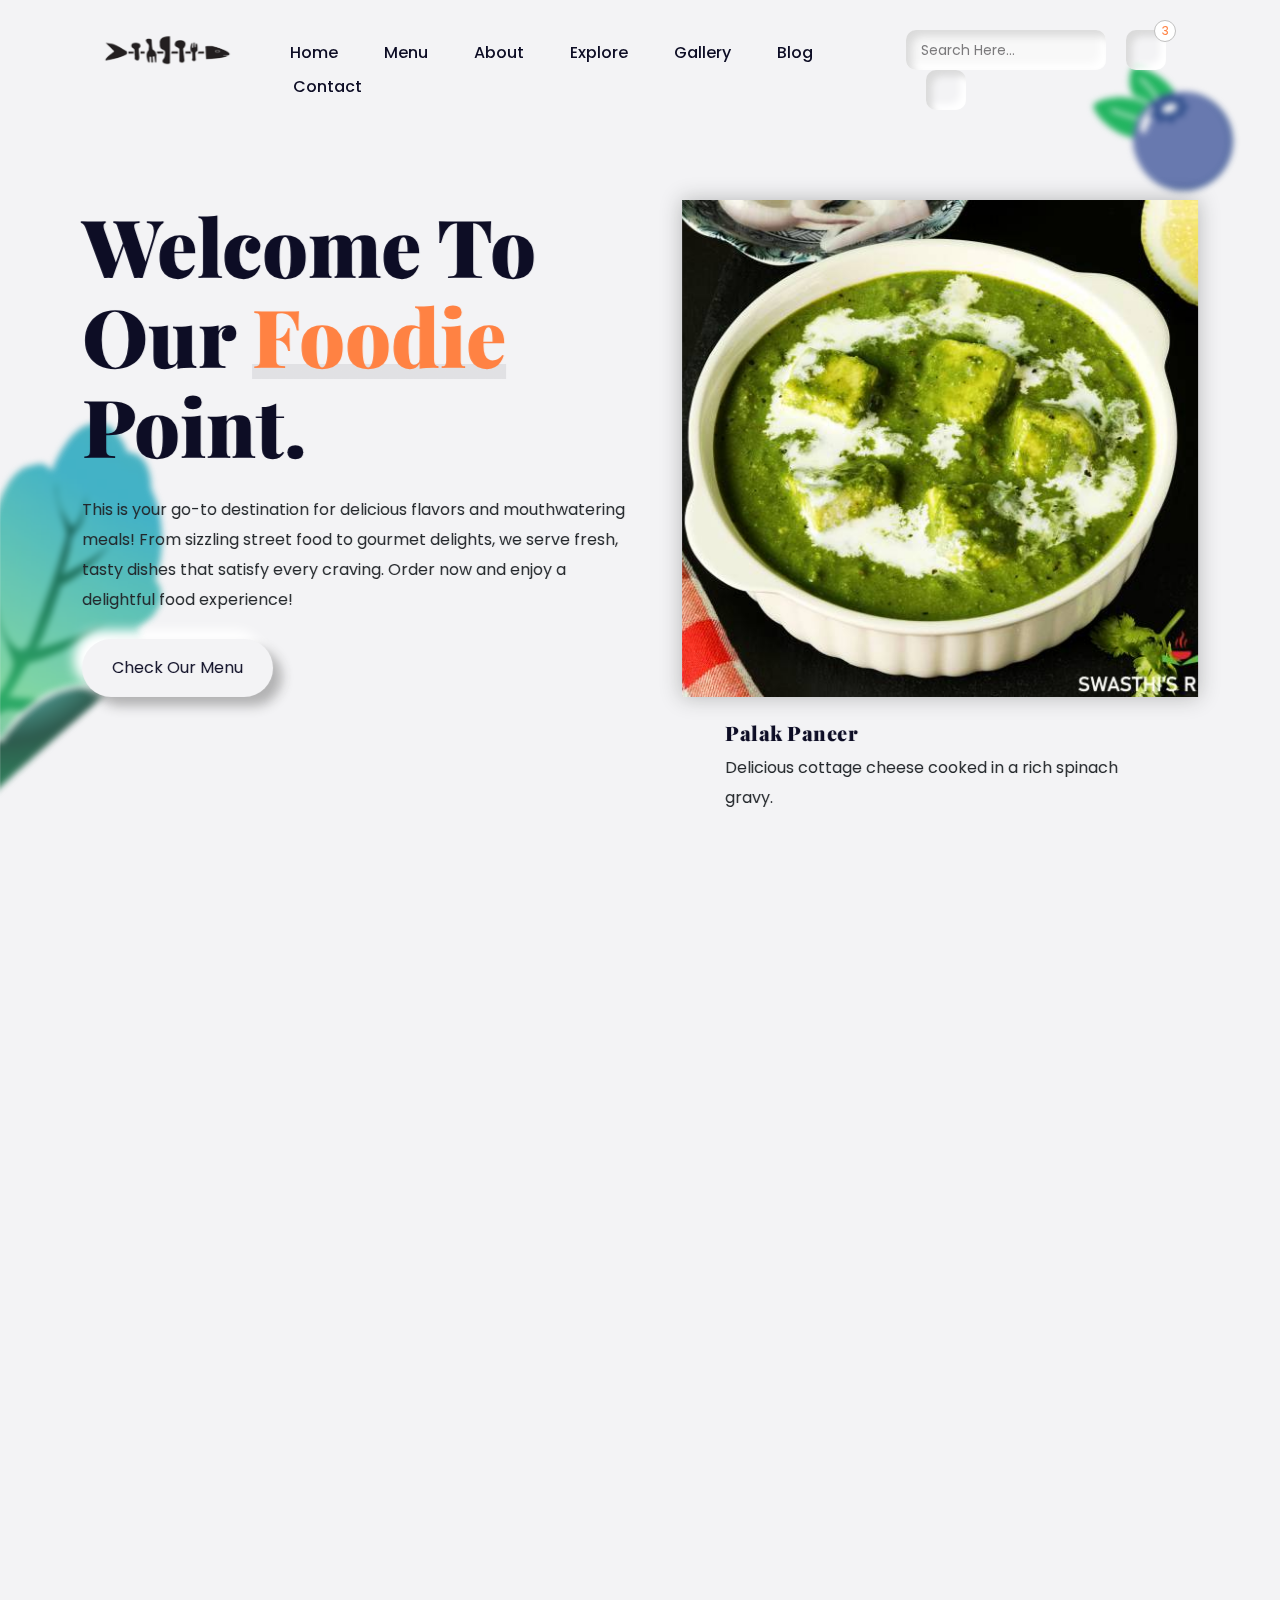
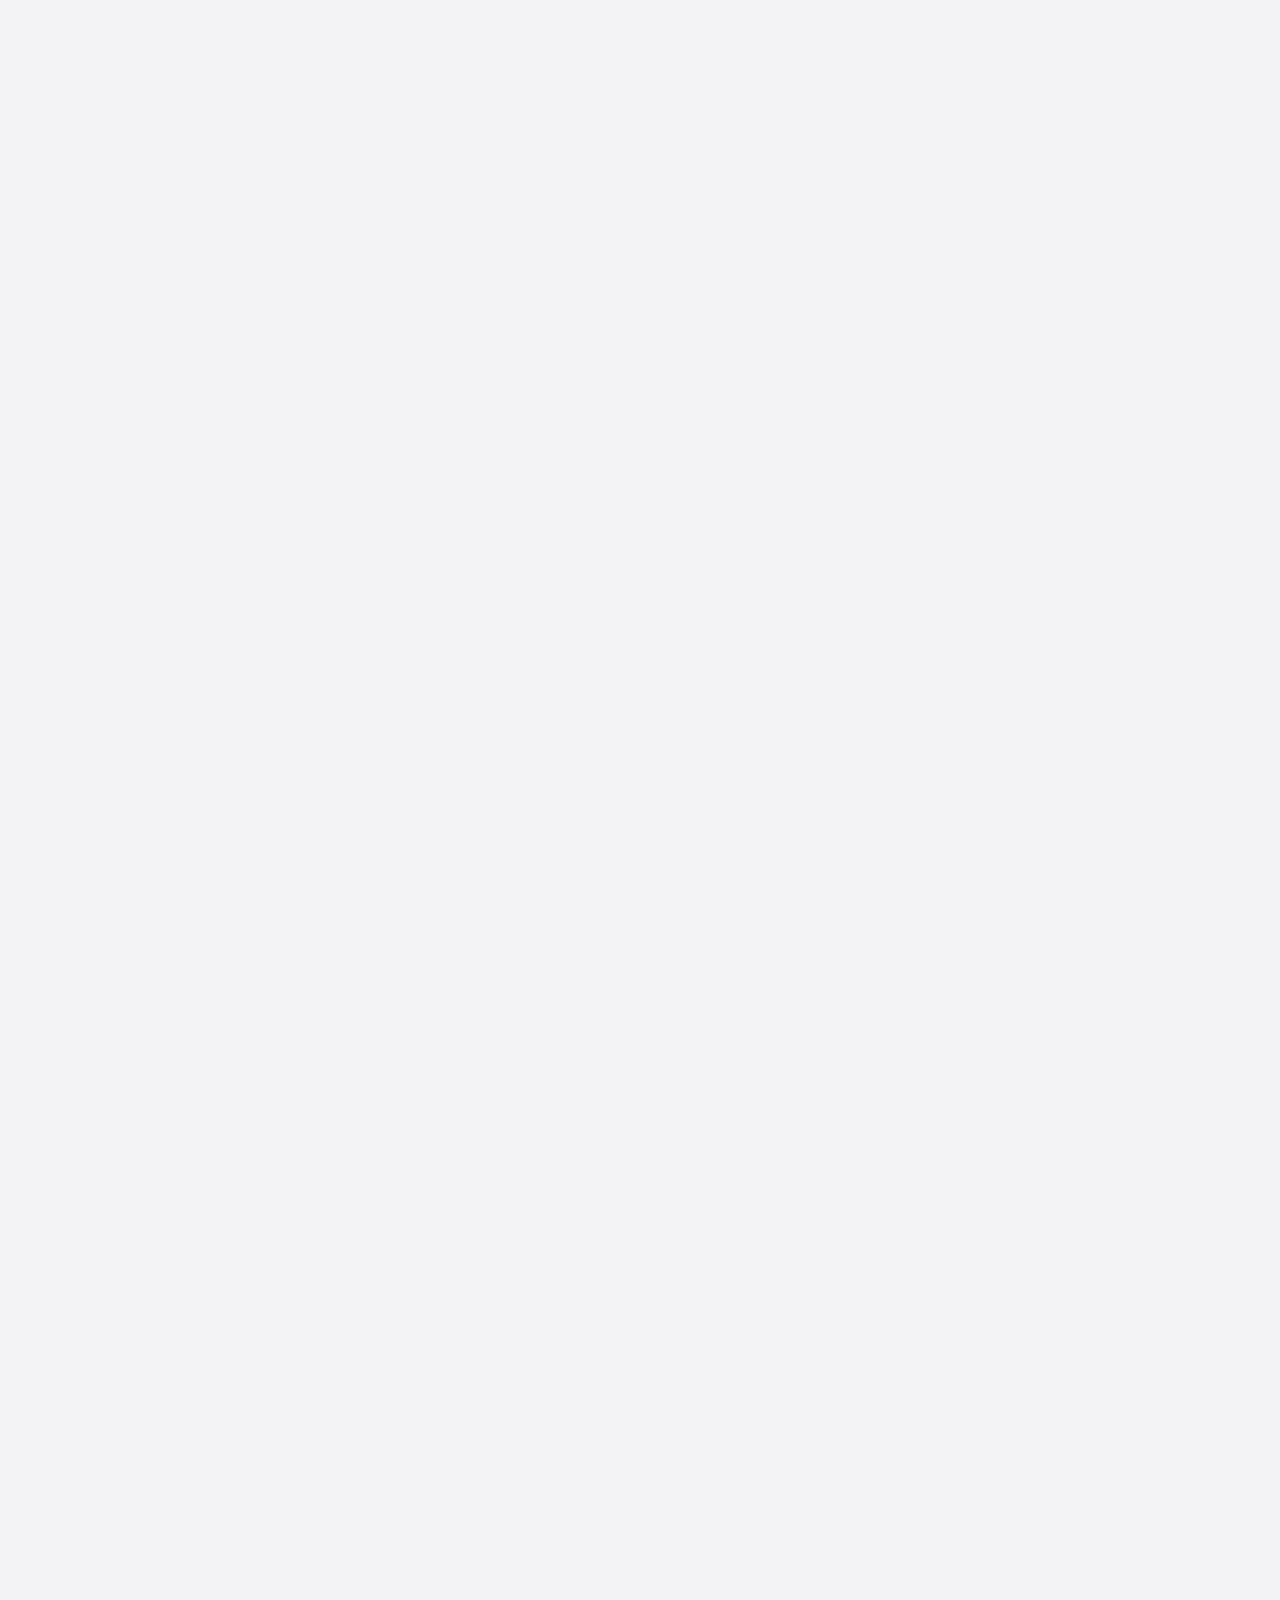
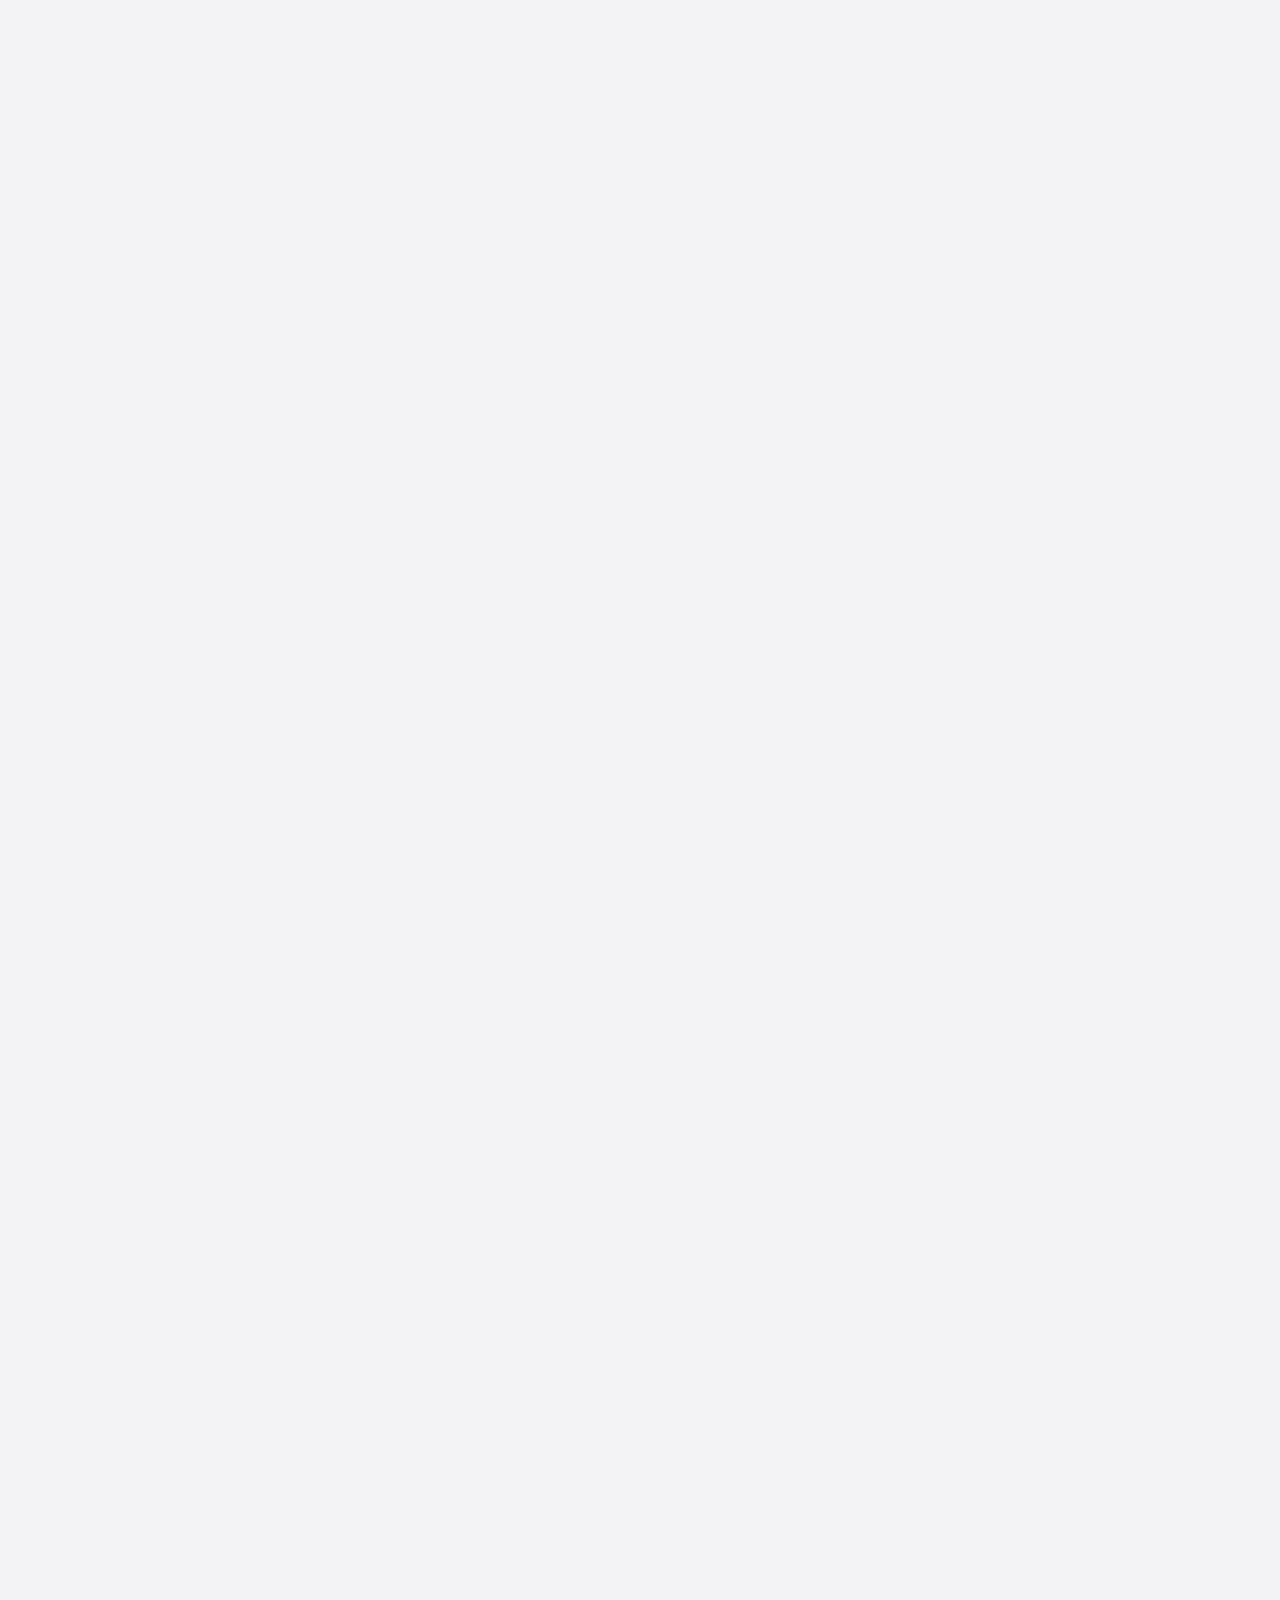
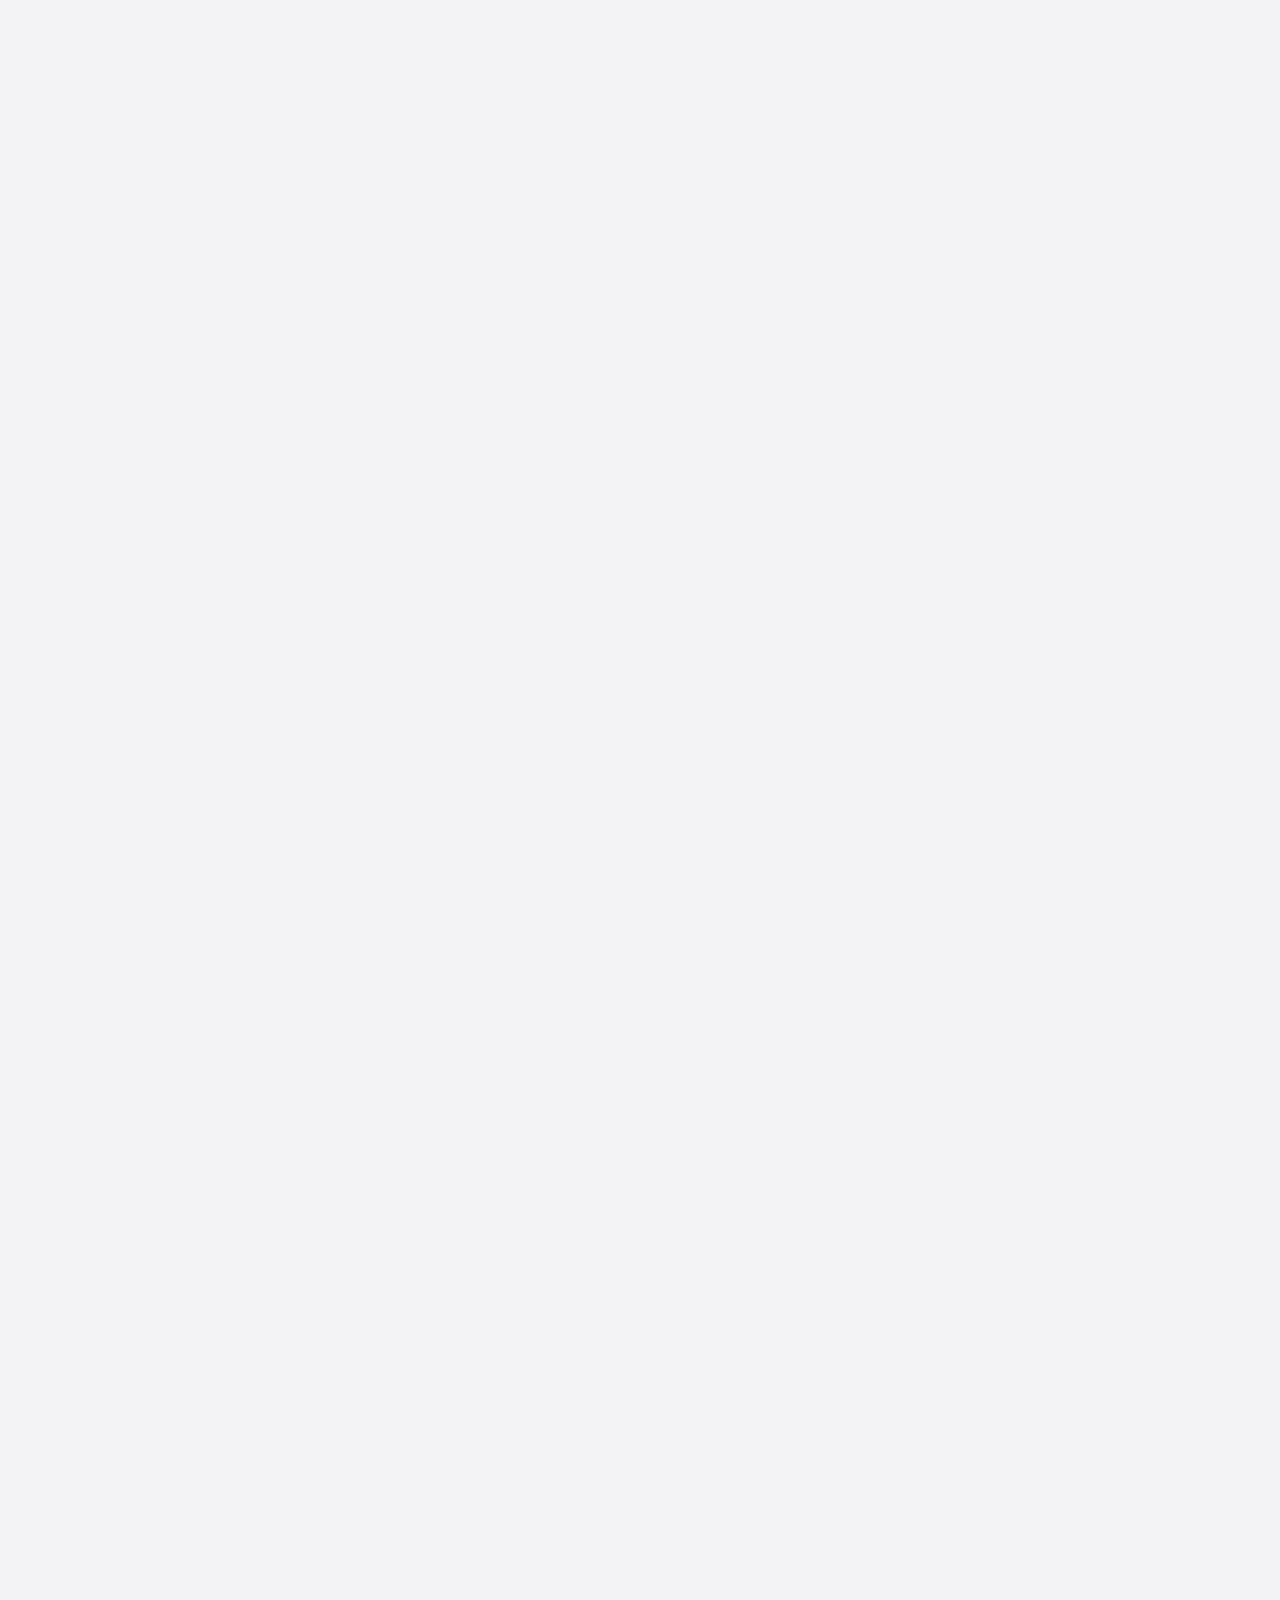
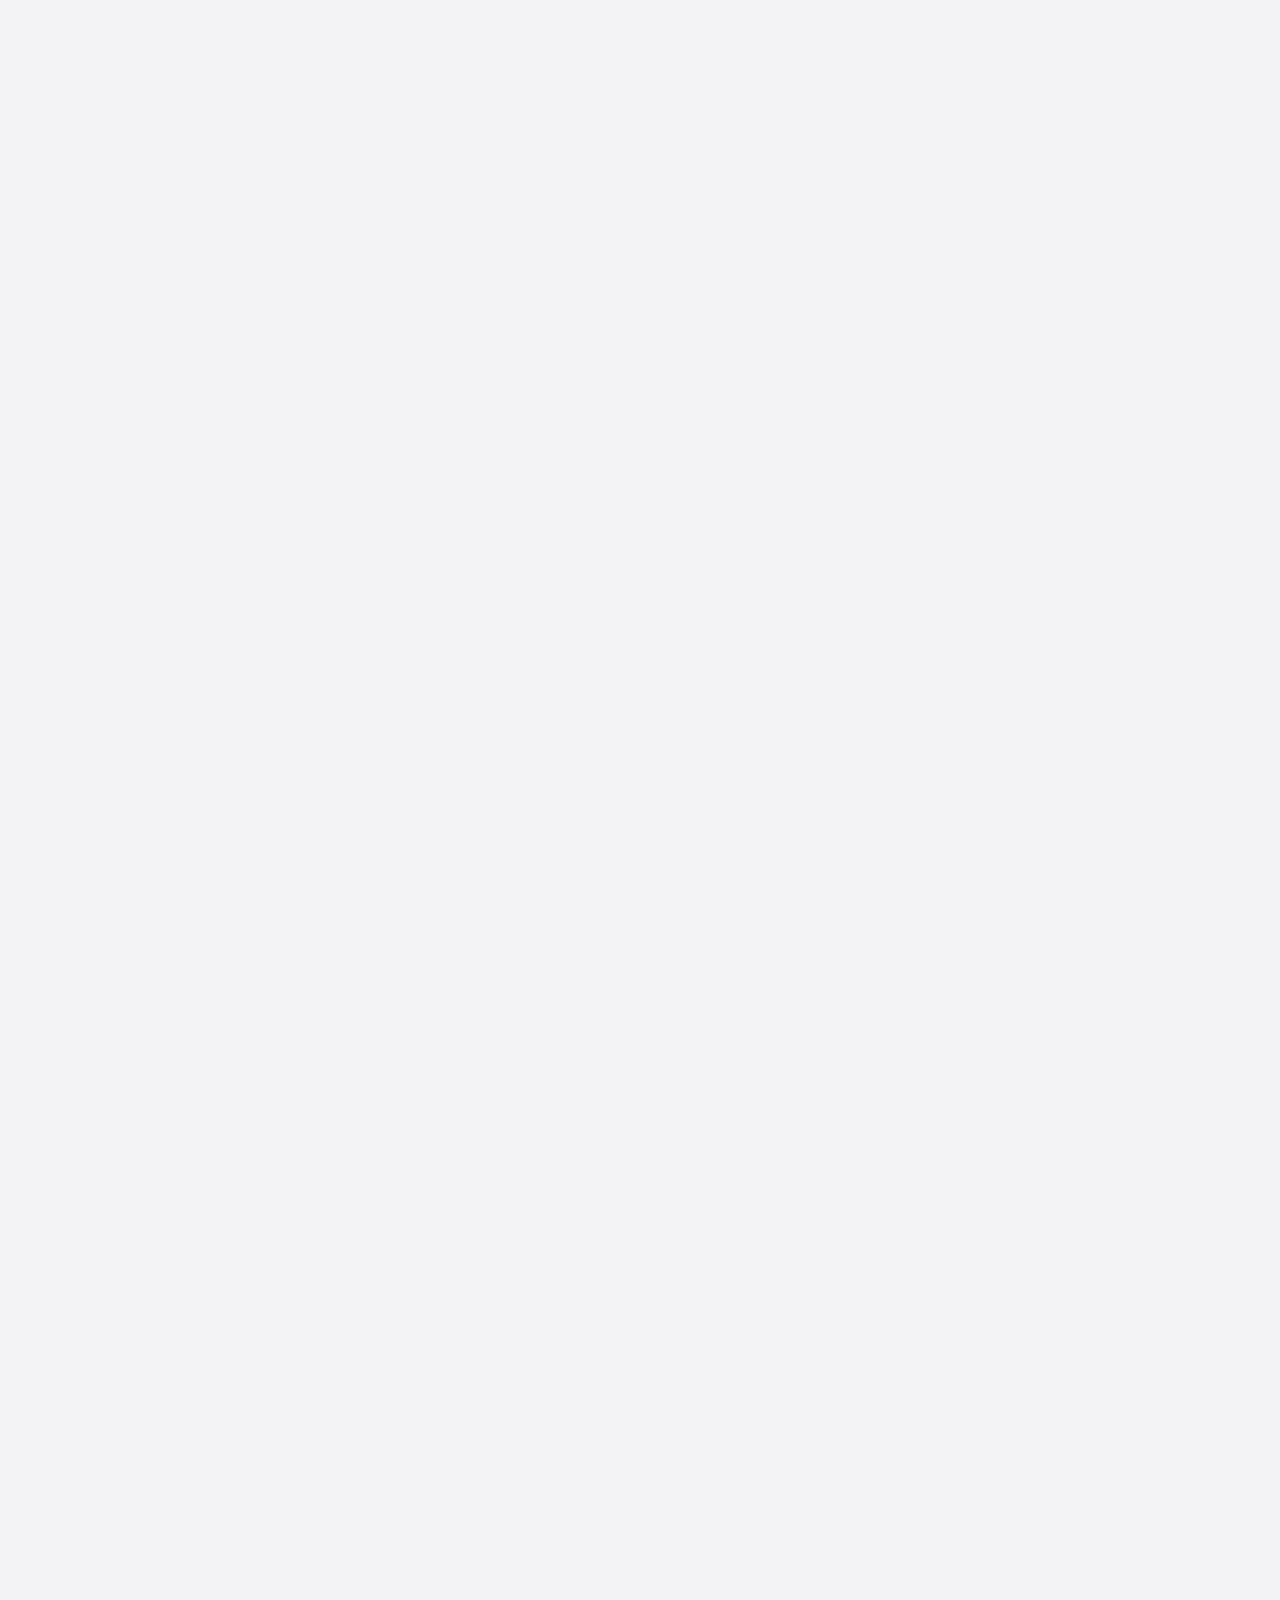
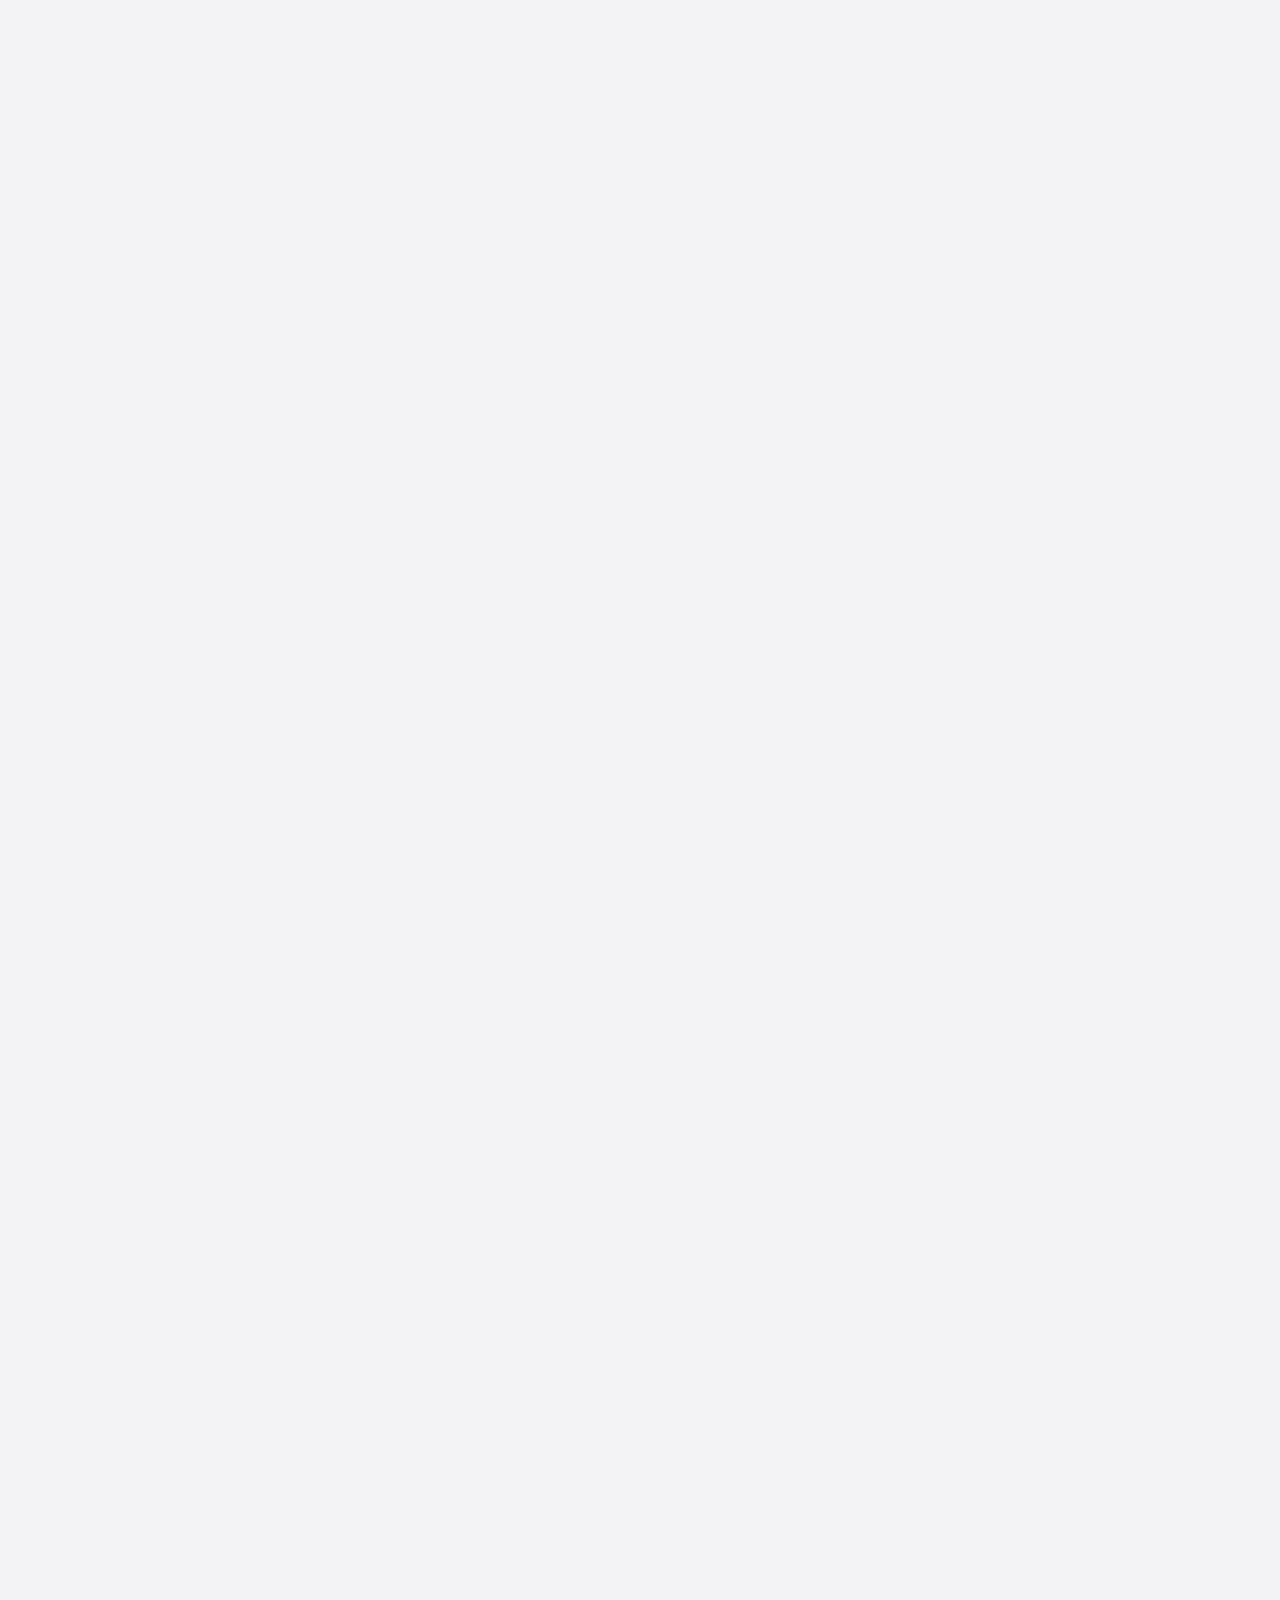
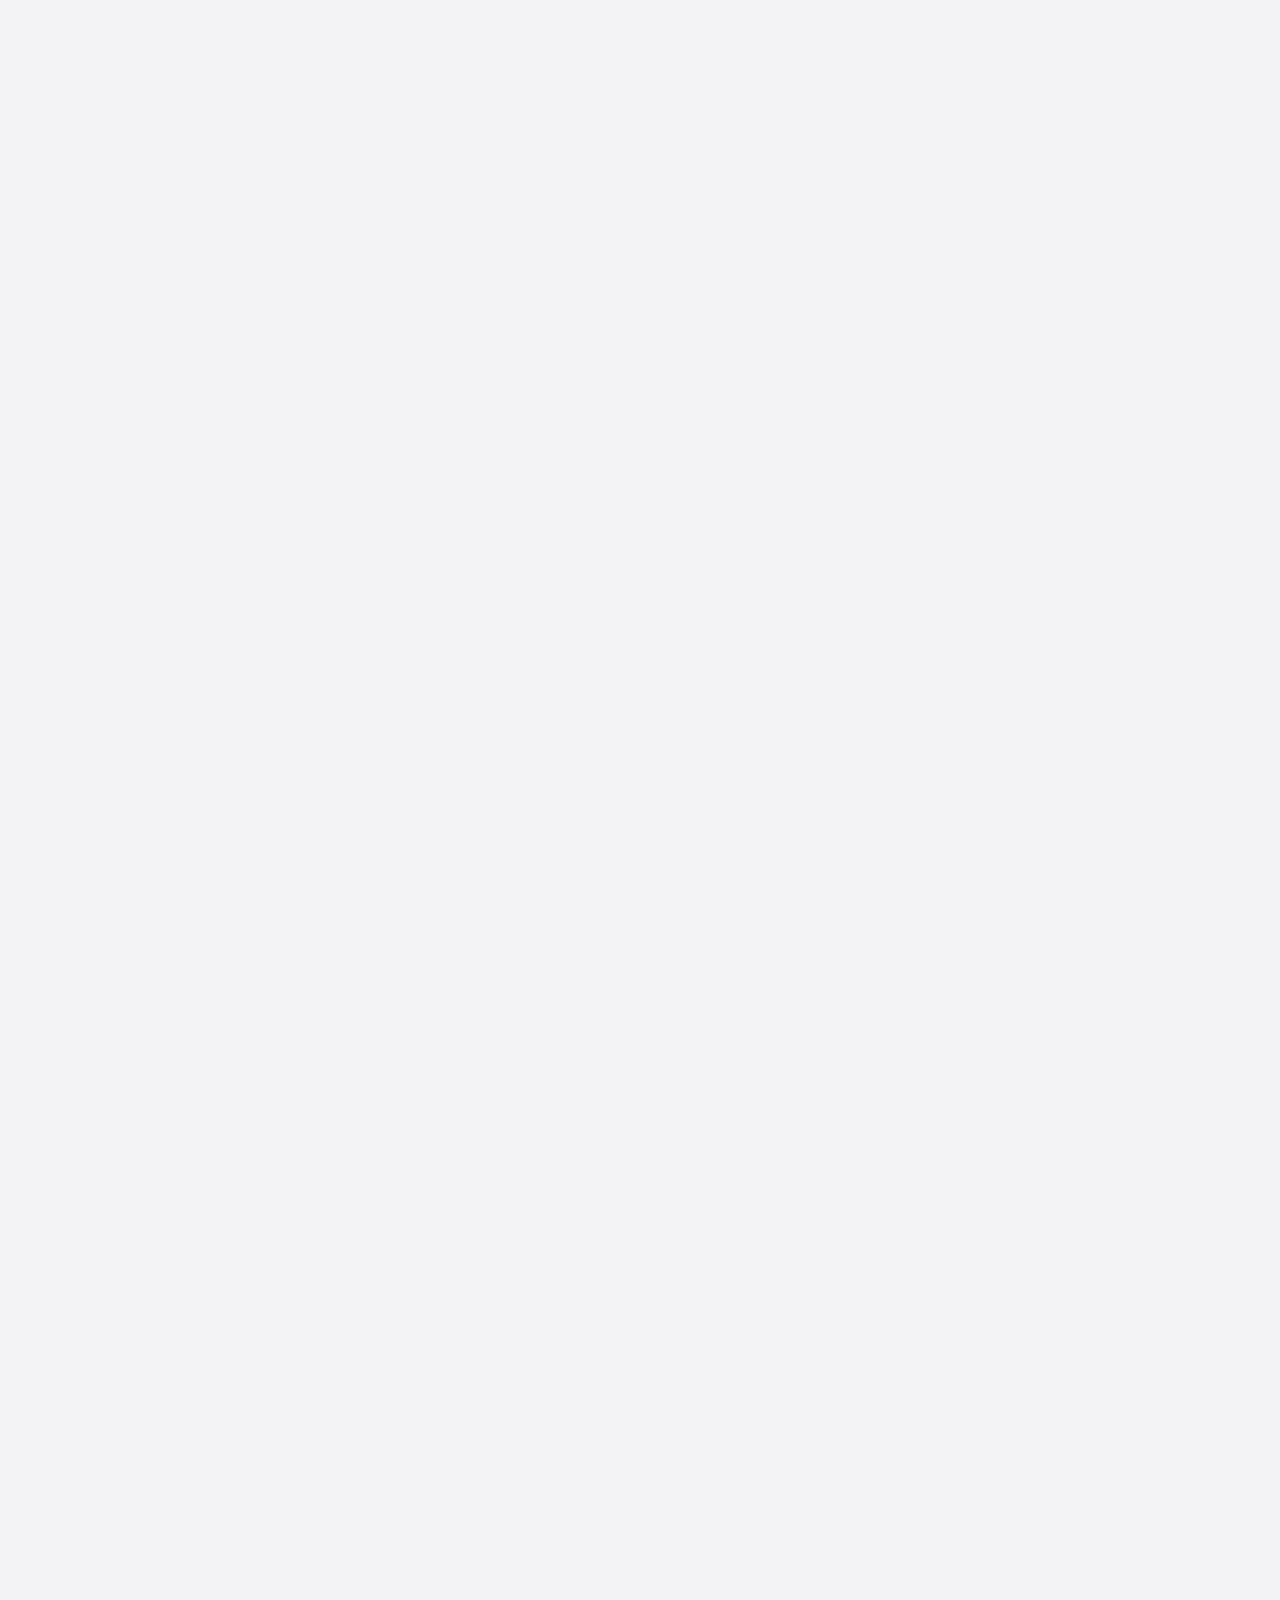
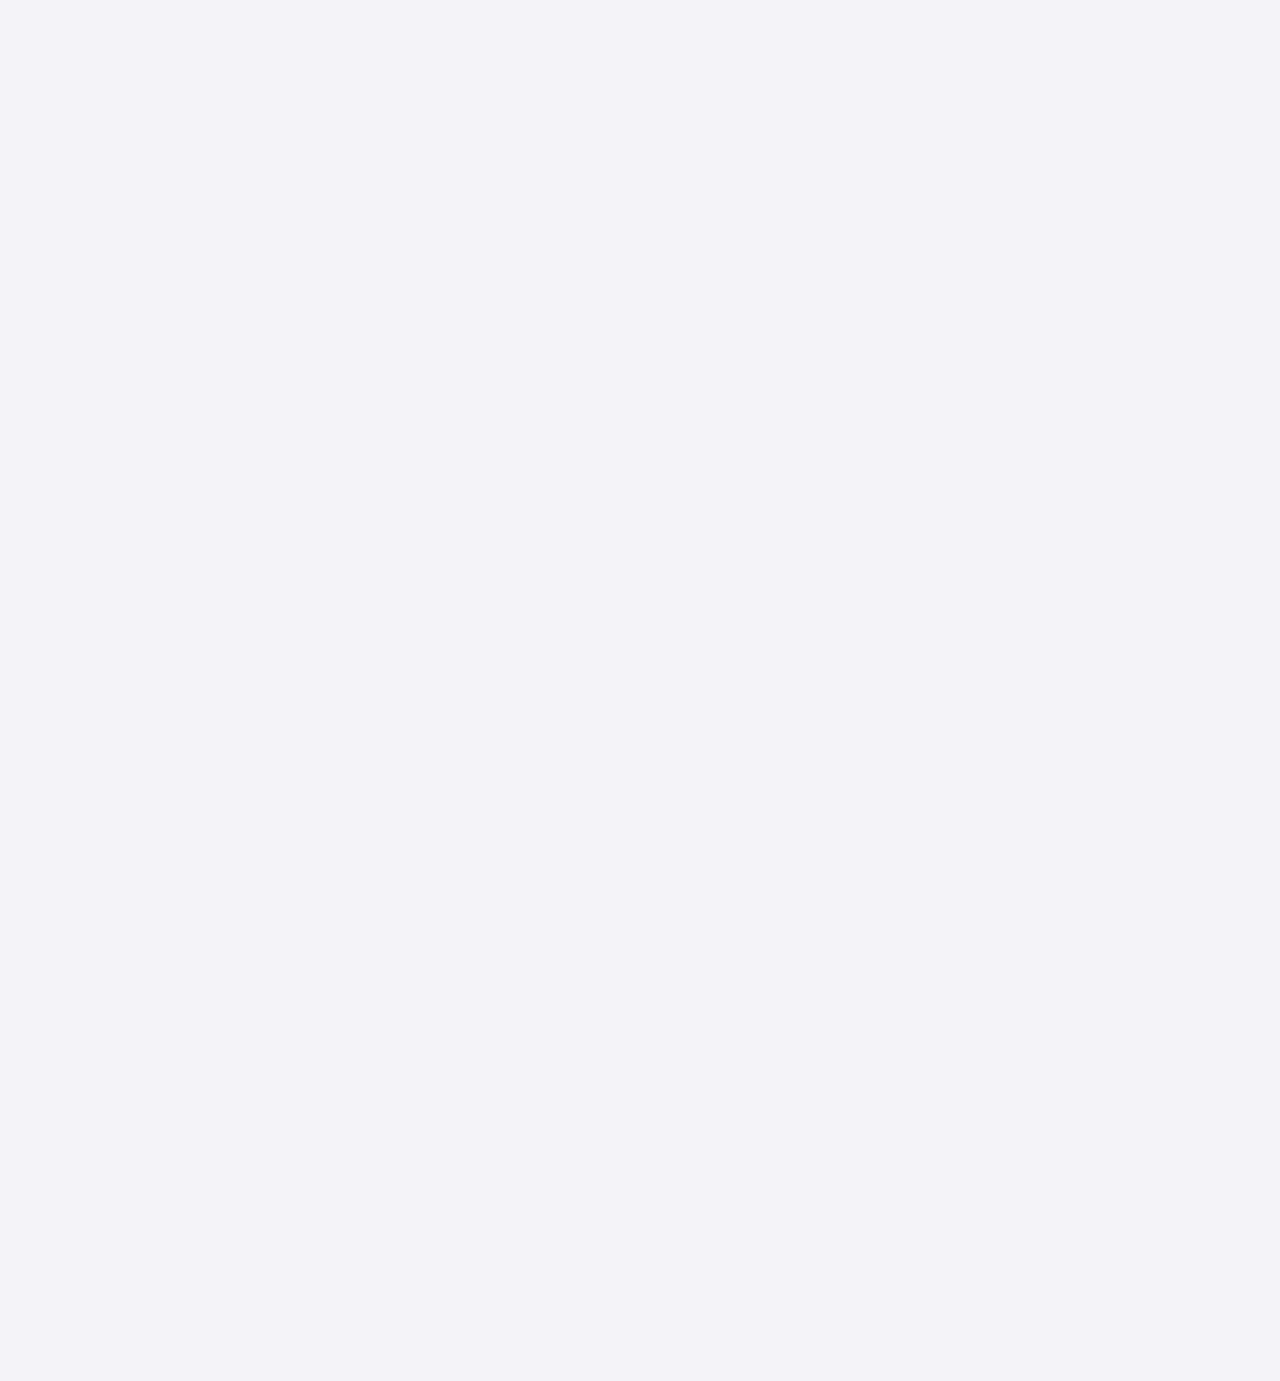
==== index.html @ aabfbf58 "first commit" ====
<!DOCTYPE html>
<html lang="en">

<head>
    <meta charset="UTF-8">
    <meta http-equiv="X-UA-Compatible" content="IE=edge">
    <meta name="viewport" content="width=device-width, initial-scale=1.0">
    <title>Food Website</title>
    <!-- for icons  -->
    <link rel="stylesheet" href="https://unicons.iconscout.com/release/v4.0.0/css/line.css">
    <!-- bootstrap  -->
    <link rel="stylesheet" href="assets/css/bootstrap.min.css">
    <!-- for swiper slider  -->
    <link rel="stylesheet" href="assets/css/swiper-bundle.min.css">

    <!-- fancy box  -->
    <link rel="stylesheet" href="assets/css/jquery.fancybox.min.css">
    <!-- custom css  -->
    <link rel="stylesheet" href="style.css">
</head>

<body class="body-fixed">
    <!-- start of header  -->
    <header class="site-header">
        <div class="container">
            <div class="row">
                <div class="col-lg-2">
                    <div class="header-logo">
                        <a href="index.html">
                            <img src="logo.png" width="160" height="36" alt="Logo">
                        </a>
                    </div>
                </div>
                <div class="col-lg-10">
                    <div class="main-navigation">
                        <button class="menu-toggle"><span></span><span></span></button>
                        <nav class="header-menu">
                            <ul class="menu food-nav-menu">
                                <li><a href="#home">Home</a></li>
                                <li><a href="./pages/menu.html">Menu</a></li>
                                <li><a href="#about">About</a></li>
                                <li><a href="#menu">Explore</a></li>
                                <li><a href="#gallery">Gallery</a></li>
                                <li><a href="#blog">Blog</a></li>
                                <li><a href="#contact">Contact</a></li>
                            </ul>
                        </nav>
                        <div class="header-right">
                            <form action="#" class="header-search-form for-des">
                                <input type="search" class="form-input" placeholder="Search Here...">
                                <button type="submit">
                                    <i class="uil uil-search"></i>
                                </button>
                            </form>
                            <a href="/pages/cart.html" class="header-btn header-cart">
                                <i class="uil uil-shopping-bag"></i>
                                <span class="cart-number">3</span>
                            </a>
                            <a href="javascript:void(0)" class="header-btn">
                                <i class="uil uil-user-md"></i>
                            </a>
                        </div>
                    </div>
                </div>
            </div>
        </div>
    </header>
    <!-- header ends  -->

    <div id="viewport">
        <div id="js-scroll-content">
            <section class="main-banner" id="home">
                <div class="js-parallax-scene">
                    <div class="banner-shape-1 w-100" data-depth="0.30">
                        <img src="assets/images/berry.png" alt="">
                    </div>
                    <div class="banner-shape-2 w-100" data-depth="0.25">
                        <img src="assets/images/leaf.png" alt="">
                    </div>
                </div>
                <div class="sec-wp">
                    <div class="container">
                        <div class="row">
                            <div class="col-lg-6">
                                <div class="banner-text">
                                    <h1 class="h1-title">
                                        Welcome to our
                                        <span>Foodie</span>
                                        Point.
                                    </h1>
                                    <p>This is your go-to destination for delicious flavors and mouthwatering meals! From sizzling street food to gourmet delights, we serve fresh, tasty dishes that satisfy every craving. Order now and enjoy a delightful food experience! </p>
                                    <div class="banner-btn mt-4">
                                        <a href="#menu" class="sec-btn">Check our Menu</a>
                                    </div>
                                </div>
                            </div>
                            <div class="col-lg-6">
                                <div class="banner-img-wp">
                                    <div class="banner-img" style="background-image: url(assets/img/paneer/palak-paneer.jpg);">
                                    </div>
                                </div>
                                <div class="banner-img-text mt-4 m-auto">
<h5 class="h5-title">Palak Paneer</h5>
<p>Delicious cottage cheese cooked in a rich spinach gravy.</p>
                                </div>
                            </div>
                        </div>
                    </div>
                </div>
            </section>


            <section class="brands-sec">
                <div class="container">
                    <div class="row">
                        <div class="col-lg-12">
                            <div class="brand-title mb-5">
                                <h5 class="h5-title">Trusted by 70+ companies</h5>
                            </div>
                            <div class="brands-row">
                                <div class="brands-box">
                                    <img src="assets/images/brands/b1.png" alt="">
                                </div>
                                <div class="brands-box">
                                    <img src="assets/images/brands/b2.png" alt="">
                                </div>
                                <div class="brands-box">
                                    <img src="assets/images/brands/b3.png" alt="">
                                </div>
                                <div class="brands-box">
                                    <img src="assets/images/brands/b4.png" alt="">
                                </div>
                                <div class="brands-box">
                                    <img src="assets/images/brands/b5.png" alt="">
                                </div>
                            </div>
                        </div>
                    </div>
                </div>
            </section>

            <section class="about-sec section" id="about">
                <div class="container">
                    <div class="row">
                        <div class="col-lg-12">
                            <div class="sec-title text-center mb-5">
                                <p class="sec-sub-title mb-3">About Us</p>
                                <h2 class="h2-title">Discover our <span>website story</span></h2>
                                <div class="sec-title-shape mb-4">
                                    <img src="assets/images/title-shape.svg" alt="">
                                </div>
                                <p>Welcome to our food haven, where passion meets flavor! We are dedicated to 
                                bringing you the best culinary experiences, crafted with fresh ingredients and
                              authentic recipes. Our journey began with a simple goal – to serve delicious food that 
                              satisfies every craving and creates unforgettable memories.From traditional favorites to
                               modern delicacies, we carefully curate our menu to offer something for everyone. 
                               Whether you're dining in or ordering from the comfort of your home, we ensure every 
                               dish is made with love and perfection. Our commitment to quality, taste, and customer
                                satisfaction is what sets us apart. Join us and embark on a delightful food adventure!</p>
                            </div>
                        </div>
                    </div>
                    <div class="row">
                        <div class="col-lg-8 m-auto">
                            <div class="about-video">
                                <div class="about-video-img" style="background-image: url(assets/images/about.jpg);">
                                </div>
                                <div class="play-btn-wp">
                                    <a href="assets/images/video.mp4" data-fancybox="video" class="play-btn">
                                        <i class="uil uil-play"></i>

                                    </a>
                                    <span>Watch The Recipe</span>
                                </div>
                            </div>
                        </div>
                    </div>
                </div>
            </section>

            <section style="background-image: url(assets/images/menu-bg.png);"
                class="our-menu section bg-light repeat-img" id="menu">
                <div class="sec-wp">
                    <div class="container">
                        <div class="row">
                            <div class="col-lg-12">
                                <div class="sec-title text-center mb-5">
                                    <p class="sec-sub-title mb-3">our menu</p>
                                    <h2 class="h2-title">wake up early, <span>eat fresh & healthy</span></h2>
                                    <div class="sec-title-shape mb-4">
                                        <img src="assets/images/title-shape.svg" alt="">
                                    </div>
                                </div>
                            </div>
                        </div>
                        <div class="menu-tab-wp">
                            <div class="row">
                                <div class="col-lg-12 m-auto">
                                    <div class="menu-tab text-center">
                                        <ul class="filters">
                                            <div class="filter-active"></div>
                                            <li class="filter" data-filter=".all, .breakfast, .lunch, .dinner">
                                                <img src="assets/images/menu-1.png" alt="">
                                                All
                                            </li>
                                            <li class="filter" data-filter=".breakfast">
                                                <img src="assets/images/menu-2.png" alt="">
                                                Breakfast
                                            </li>
                                            <li class="filter" data-filter=".lunch">
                                                <img src="assets/images/menu-3.png" alt="">
                                                Lunch
                                            </li>
                                            <li class="filter" data-filter=".dinner">
                                                <img src="assets/images/menu-4.png" alt="">
                                                Dinner
                                            </li>
                                        </ul>
                                    </div>
                                </div>
                            </div>
                        </div>
                        <div class="menu-list-row">
                            <div class="row g-xxl-5 bydefault_show" id="menu-dish">
                                <div class="col-lg-4 col-sm-6 dish-box-wp breakfast" data-cat="breakfast">
                                    <div class="dish-box text-center">
                                        <div class="dist-img">
                                            <img src="assets/images/dish/1.png" alt="">
                                        </div>
                                        <div class="dish-rating">
                                            5
                                            <i class="uil uil-star"></i>
                                        </div>
                                        <div class="dish-title">
                                            <h3 class="h3-title">Fresh Chicken Veggies</h3>
                                            <p>120 calories</p>
                                        </div>
                                        <div class="dish-info">
                                            <ul>
                                                <li>
                                                    <p>Type</p>
                                                    <b>Non Veg</b>
                                                </li>
                                                <li>
                                                    <p>Persons</p>
                                                    <b>2</b>
                                                </li>
                                            </ul>
                                        </div>
                                        <div class="dist-bottom-row">
                                            <ul>
                                                <li>
                                                    <b>Rs. 499</b>
                                                </li>
                                                <li>
                                                    <button class="dish-add-btn">
                                                        <i class="uil uil-plus"></i>
                                                    </button>
                                                </li>
                                            </ul>
                                        </div>
                                    </div>
                                </div>

                                <!-- 2 -->
                                <div class="col-lg-4 col-sm-6 dish-box-wp breakfast" data-cat="breakfast">
                                    <div class="dish-box text-center">
                                        <div class="dist-img">
                                            <img src="assets/images/dish/2.png" alt="">
                                        </div>
                                        <div class="dish-rating">
                                            4.3
                                            <i class="uil uil-star"></i>
                                        </div>
                                        <div class="dish-title">
                                            <h3 class="h3-title">Grilled Chicken</h3>
                                            <p>80 calories</p>
                                        </div>
                                        <div class="dish-info">
                                            <ul>
                                                <li>
                                                    <p>Type</p>
                                                    <b>Non Veg</b>
                                                </li>
                                                <li>
                                                    <p>Persons</p>
                                                    <b>1</b>
                                                </li>
                                            </ul>
                                        </div>
                                        <div class="dist-bottom-row">
                                            <ul>
                                                <li>
                                                    <b>Rs. 359</b>
                                                </li>
                                                <li>
                                                    <button class="dish-add-btn">
                                                        <i class="uil uil-plus"></i>
                                                    </button>
                                                </li>
                                            </ul>
                                        </div>
                                    </div>
                                </div>
                                <!-- 3 -->
                                <div class="col-lg-4 col-sm-6 dish-box-wp lunch" data-cat="lunch">
                                    <div class="dish-box text-center">
                                        <div class="dist-img">
                                            <img src="assets/images/dish/3.png" alt="">
                                        </div>
                                        <div class="dish-rating">
                                            4
                                            <i class="uil uil-star"></i>
                                        </div>
                                        <div class="dish-title">
                                            <h3 class="h3-title">Panner Noodles</h3>
                                            <p>100 calories</p>
                                        </div>
                                        <div class="dish-info">
                                            <ul>
                                                <li>
                                                    <p>Type</p>
                                                    <b>Veg</b>
                                                </li>
                                                <li>
                                                    <p>Persons</p>
                                                    <b>2</b>
                                                </li>
                                            </ul>
                                        </div>
                                        <div class="dist-bottom-row">
                                            <ul>
                                                <li>
                                                    <b>Rs. 149</b>
                                                </li>
                                                <li>
                                                    <button class="dish-add-btn">
                                                        <i class="uil uil-plus"></i>
                                                    </button>
                                                </li>
                                            </ul>
                                        </div>
                                    </div>
                                </div>

                                <!-- 4 -->
                                <div class="col-lg-4 col-sm-6 dish-box-wp lunch" data-cat="lunch">
                                    <div class="dish-box text-center">
                                        <div class="dist-img">
                                            <img src="assets/images/dish/4.png" alt="">
                                        </div>
                                        <div class="dish-rating">
                                            4.5
                                            <i class="uil uil-star"></i>
                                        </div>
                                        <div class="dish-title">
                                            <h3 class="h3-title">Chicken Noodles</h3>
                                            <p>120 calories</p>
                                        </div>
                                        <div class="dish-info">
                                            <ul>
                                                <li>
                                                    <p>Type</p>
                                                    <b>Non Veg</b>
                                                </li>
                                                <li>
                                                    <p>Persons</p>
                                                    <b>2</b>
                                                </li>
                                            </ul>
                                        </div>
                                        <div class="dist-bottom-row">
                                            <ul>
                                                <li>
                                                    <b>Rs. 379</b>
                                                </li>
                                                <li>
                                                    <button class="dish-add-btn">
                                                        <i class="uil uil-plus"></i>
                                                    </button>
                                                </li>
                                            </ul>
                                        </div>
                                    </div>
                                </div>

                                <!-- 5 -->
                                <div class="col-lg-4 col-sm-6 dish-box-wp dinner" data-cat="dinner">
                                    <div class="dish-box text-center">
                                        <div class="dist-img">
                                            <img src="assets/images/dish/5.png" alt="">
                                        </div>
                                        <div class="dish-rating">
                                            5
                                            <i class="uil uil-star"></i>
                                        </div>
                                        <div class="dish-title">
                                            <h3 class="h3-title">Bread Boiled Egg</h3>
                                            <p>120 calories</p>
                                        </div>
                                        <div class="dish-info">
                                            <ul>
                                                <li>
                                                    <p>Type</p>
                                                    <b>Non Veg</b>
                                                </li>
                                                <li>
                                                    <p>Persons</p>
                                                    <b>2</b>
                                                </li>
                                            </ul>
                                        </div>
                                        <div class="dist-bottom-row">
                                            <ul>
                                                <li>
                                                    <b>Rs. 99</b>
                                                </li>
                                                <li>
                                                    <button class="dish-add-btn">
                                                        <i class="uil uil-plus"></i>
                                                    </button>
                                                </li>
                                            </ul>
                                        </div>
                                    </div>
                                </div>
                                <!-- 6 -->
                                <div class="col-lg-4 col-sm-6 dish-box-wp dinner" data-cat="dinner">
                                    <div class="dish-box text-center">
                                        <div class="dist-img">
                                            <img src="assets/images/dish/6.png" alt="">
                                        </div>
                                        <div class="dish-rating">
                                            5
                                            <i class="uil uil-star"></i>
                                        </div>
                                        <div class="dish-title">
                                            <h3 class="h3-title">Immunity Dish</h3>
                                            <p>120 calories</p>
                                        </div>
                                        <div class="dish-info">
                                            <ul>
                                                <li>
                                                    <p>Type</p>
                                                    <b>Veg</b>
                                                </li>
                                                <li>
                                                    <p>Persons</p>
                                                    <b>2</b>
                                                </li>
                                            </ul>
                                        </div>
                                        <div class="dist-bottom-row">
                                            <ul>
                                                <li>
                                                    <b>Rs. 159</b>
                                                </li>
                                                <li>
                                                    <button class="dish-add-btn">
                                                        <i class="uil uil-plus"></i>
                                                    </button>
                                                </li>
                                            </ul>
                                        </div>
                                    </div>
                                </div>
                            </div>
                        </div>
                    </div>
                </div>
            </section>

            <section class="two-col-sec section">
                <div class="container">
                    <div class="row align-items-center">
                        <div class="col-lg-5">
                            <div class="sec-img mt-5">
                                <img src="assets/images/pizza.png" alt="">
                            </div>
                        </div>
                        <div class="col-lg-7">
                            <div class="sec-text">
                                <h2 class="xxl-title">Chicken Pepperoni</h2>
                                <p>Savor the bold flavors of our Chicken Pepperoni, crafted with premium chicken, rich tomato sauce, and a perfect blend of spices. Each bite delivers a delightful balance of smokiness and zest, making it an irresistible treat for pizza lovers and snack enthusiasts alike.</p>
                                <p>Our Chicken Pepperoni is prepared using high-quality ingredients to ensure a delicious and satisfying experience. Whether enjoyed as a topping or a standalone delight, it promises a mouthwatering fusion of taste and texture. Perfect for any occasion, this dish is a must-try for those who crave something bold and flavorful!</p>

                            </div>
                        </div>
                    </div>
                </div>
            </section>

            <section class="two-col-sec section pt-0">
                <div class="container">
                    <div class="row align-items-center">
                        <div class="col-lg-6 order-lg-1 order-2">
                            <div class="sec-text">
                                <h2 class="xxl-title">Sushi</h2>
                                <p>Sushi is a traditional Japanese dish consisting of vinegared rice, fresh seafood, and a variety of toppings or fillings. It is known for its delicate flavors, artistic presentation, and rich umami taste. From classic nigiri and sashimi to creative sushi rolls, this dish offers a perfect blend of texture and flavor.</p>
                                <p>Our Sushi is prepared using high-quality ingredients to ensure a delicious and satisfying experience. Whether enjoyed as a topping or a standalone delight, it promises a mouthwatering fusion of taste and texture. Perfect for any occasion, this dish is a must-try for those who crave something bold and flavorful!</p>
                            </div>
                        </div>
                        <div class="col-lg-6 order-lg-2 order-1">
                            <div class="sec-img">
                                <img src="assets/images/sushi.png" alt="">
                            </div>
                        </div>
                    </div>
                </div>
            </section>

            <section class="book-table section bg-light">
                <div class="book-table-shape">
                    <img src="assets/images/table-leaves-shape.png" alt="">
                </div>

                <div class="book-table-shape book-table-shape2">
                    <img src="assets/images/table-leaves-shape.png" alt="">
                </div>

                <div class="sec-wp">
                    <div class="container">
                        <div class="row">
                            <div class="col-lg-12">
                                <div class="sec-title text-center mb-5">
                                    <p class="sec-sub-title mb-3">Order Now</p>
                                    <h2 class="h2-title">Opening Timing</h2>
                                    <div class="sec-title-shape mb-4">
                                        <img src="assets/images/title-shape.svg" alt="">
                                    </div>
                                </div>
                            </div>
                        </div>

                        <div class="book-table-info">
                            <div class="row align-items-center">
                                <div class="col-lg-4">
                                    <div class="table-title text-center">
                                        <h3>Monday to Thrusday</h3>
                                        <p>9:00 am - 22:00 pm</p>
                                    </div>
                                </div>
                                <div class="col-lg-4">
                                    <div class="call-now text-center">
                                        <i class="uil uil-phone"></i>
                                        <a href="tel:+91-8866998866">+91 - 8866998866</a>
                                    </div>
                                </div>
                                <div class="col-lg-4">
                                    <div class="table-title text-center">
                                        <h3>Friday to Sunday</h3>
                                        <p>11::00 am to 20:00 pm</p>
                                    </div>
                                </div>
                            </div>
                        </div>

                        <div class="row" id="gallery">
                            <div class="col-lg-10 m-auto">
                                <div class="book-table-img-slider" id="icon">
                                    <div class="swiper-wrapper">
                                        <a href="assets/images/bt1.jpg" data-fancybox="table-slider"
                                            class="book-table-img back-img swiper-slide"
                                            style="background-image: url(assets/images/bt1.jpg)"></a>
                                        <a href="assets/images/bt2.jpg" data-fancybox="table-slider"
                                            class="book-table-img back-img swiper-slide"
                                            style="background-image: url(assets/images/bt2.jpg)"></a>
                                        <a href="assets/images/bt3.jpg" data-fancybox="table-slider"
                                            class="book-table-img back-img swiper-slide"
                                            style="background-image: url(assets/images/bt3.jpg)"></a>
                                        <a href="assets/images/bt4.jpg" data-fancybox="table-slider"
                                            class="book-table-img back-img swiper-slide"
                                            style="background-image: url(assets/images/bt4.jpg)"></a>
                                        <a href="assets/images/bt1.jpg" data-fancybox="table-slider"
                                            class="book-table-img back-img swiper-slide"
                                            style="background-image: url(assets/images/bt1.jpg)"></a>
                                        <a href="assets/images/bt2.jpg" data-fancybox="table-slider"
                                            class="book-table-img back-img swiper-slide"
                                            style="background-image: url(assets/images/bt2.jpg)"></a>
                                        <a href="assets/images/bt3.jpg" data-fancybox="table-slider"
                                            class="book-table-img back-img swiper-slide"
                                            style="background-image: url(assets/images/bt3.jpg)"></a>
                                        <a href="assets/images/bt4.jpg" data-fancybox="table-slider"
                                            class="book-table-img back-img swiper-slide"
                                            style="background-image: url(assets/images/bt4.jpg)"></a>
                                    </div>

                                    <div class="swiper-button-wp">
                                        <div class="swiper-button-prev swiper-button">
                                            <i class="uil uil-angle-left"></i>
                                        </div>
                                        <div class="swiper-button-next swiper-button">
                                            <i class="uil uil-angle-right"></i>
                                        </div>
                                    </div>
                                    <div class="swiper-pagination"></div>
                                </div>
                            </div>
                        </div>


                    </div>
                </div>

            </section>

            <section class="our-team section">
                <div class="sec-wp">
                    <div class="container">
                        <div class="row">
                            <div class="col-lg-12">
                                <div class="sec-title text-center mb-5">
                                    <p class="sec-sub-title mb-3">Our Team</p>
                                    <h2 class="h2-title">Meet our Chefs</h2>
                                    <div class="sec-title-shape mb-4">
                                        <img src="assets/images/title-shape.svg" alt="">
                                    </div>
                                </div>
                            </div>
                        </div>
                        <div class="row team-slider">
                            <div class="swiper-wrapper">
                                <div class="col-lg-4 swiper-slide">
                                    <div class="team-box text-center">
                                        <div style="background-image: url(assets/images/chef/c1.jpg);"
                                            class="team-img back-img">

                                        </div>
                                        <h3 class="h3-title">Nilay Hirpara</h3>
                                        <div class="social-icon">
                                            <ul>
                                                <li>
                                                    <a href="#"><i class="uil uil-facebook-f"></i></a>
                                                </li>
                                                <li>
                                                    <a href="#">
                                                        <i class="uil uil-instagram"></i>
                                                    </a>
                                                </li>
                                                <li>
                                                    <a href="#">
                                                        <i class="uil uil-youtube"></i>
                                                    </a>
                                                </li>
                                            </ul>
                                        </div>
                                    </div>
                                </div>
                                <div class="col-lg-4 swiper-slide">
                                    <div class="team-box text-center">
                                        <div style="background-image: url(assets/images/chef/c2.jpg);"
                                            class="team-img back-img">

                                        </div>
                                        <h3 class="h3-title">Ravi Kumawat</h3>
                                        <div class="social-icon">
                                            <ul>
                                                <li>
                                                    <a href="#"><i class="uil uil-facebook-f"></i></a>
                                                </li>
                                                <li>
                                                    <a href="#">
                                                        <i class="uil uil-instagram"></i>
                                                    </a>
                                                </li>
                                                <li>
                                                    <a href="#">
                                                        <i class="uil uil-youtube"></i>
                                                    </a>
                                                </li>
                                            </ul>
                                        </div>
                                    </div>
                                </div>
                                <div class="col-lg-4 swiper-slide">
                                    <div class="team-box text-center">
                                        <div style="background-image: url(assets/images/chef/c3.jpg);"
                                            class="team-img back-img">

                                        </div>
                                        <h3 class="h3-title">Navnit Kumar</h3>
                                        <div class="social-icon">
                                            <ul>
                                                <li>
                                                    <a href="#"><i class="uil uil-facebook-f"></i></a>
                                                </li>
                                                <li>
                                                    <a href="#">
                                                        <i class="uil uil-instagram"></i>
                                                    </a>
                                                </li>
                                                <li>
                                                    <a href="#">
                                                        <i class="uil uil-youtube"></i>
                                                    </a>
                                                </li>
                                            </ul>
                                        </div>
                                    </div>
                                </div>
                                <div class="col-lg-4 swiper-slide">
                                    <div class="team-box text-center">
                                        <div style="background-image: url(assets/images/chef/c4.jpg);"
                                            class="team-img back-img">

                                        </div>
                                        <h3 class="h3-title">Pranav Badgal</h3>
                                        <div class="social-icon">
                                            <ul>
                                                <li>
                                                    <a href="#"><i class="uil uil-facebook-f"></i></a>
                                                </li>
                                                <li>
                                                    <a href="#">
                                                        <i class="uil uil-instagram"></i>
                                                    </a>
                                                </li>
                                                <li>
                                                    <a href="#">
                                                        <i class="uil uil-youtube"></i>
                                                    </a>
                                                </li>
                                            </ul>
                                        </div>
                                    </div>
                                </div>
                                <div class="col-lg-4 swiper-slide">
                                    <div class="team-box text-center">
                                        <div style="background-image: url(assets/images/chef/c5.jpg);"
                                            class="team-img back-img">

                                        </div>
                                        <h3 class="h3-title">Priyotosh Dey</h3>
                                        <div class="social-icon">
                                            <ul>
                                                <li>
                                                    <a href="#"><i class="uil uil-facebook-f"></i></a>
                                                </li>
                                                <li>
                                                    <a href="#">
                                                        <i class="uil uil-instagram"></i>
                                                    </a>
                                                </li>
                                                <li>
                                                    <a href="#">
                                                        <i class="uil uil-youtube"></i>
                                                    </a>
                                                </li>
                                            </ul>
                                        </div>
                                    </div>
                                </div>
                            </div>
                            <div class="swiper-button-wp">
                                <div class="swiper-button-prev swiper-button">
                                    <i class="uil uil-angle-left"></i>
                                </div>
                                <div class="swiper-button-next swiper-button">
                                    <i class="uil uil-angle-right"></i>
                                </div>
                            </div>
                            <div class="swiper-pagination"></div>
                        </div>
                    </div>
                </div>
            </section>

            <section class="testimonials section bg-light">
                <div class="sec-wp">
                    <div class="container">
                        <div class="row">
                            <div class="col-lg-12">
                                <div class="sec-title text-center mb-5">
                                    <p class="sec-sub-title mb-3">What they say</p>
                                    <h2 class="h2-title">What our customers <span>say about us</span></h2>
                                    <div class="sec-title-shape mb-4">
                                        <img src="assets/images/title-shape.svg" alt="">
                                    </div>
                                </div>
                            </div>
                        </div>
                        <div class="row">
                            <div class="col-lg-5">
                                <div class="testimonials-img">
                                    <img src="assets/images/testimonial-img.png" alt="">
                                </div>
                            </div>
                            <div class="col-lg-7">
                                <div class="row">
                                    <div class="col-sm-6">
                                        <div class="testimonials-box">
                                            <div class="testimonial-box-top">
                                                <div class="testimonials-box-img back-img"
                                                    style="background-image: url(assets/images/testimonials/t1.jpg);">
                                                </div>
                                                <div class="star-rating-wp">
                                                    <div class="star-rating">
                                                        <span class="star-rating__fill" style="width:85%"></span>
                                                    </div>
                                                </div>

                                            </div>
                                            <div class="testimonials-box-text">
                                                <h3 class="h3-title">
                                                    Nilay Hirpara
                                                </h3>
                                                <p>Lorem, ipsum dolor sit amet consectetur adipisicing elit. Itaque,
                                                    quisquam.</p>
                                            </div>
                                        </div>
                                    </div>
                                    <div class="col-sm-6">
                                        <div class="testimonials-box">
                                            <div class="testimonial-box-top">
                                                <div class="testimonials-box-img back-img"
                                                    style="background-image: url(assets/images/testimonials/t2.jpg);">
                                                </div>
                                                <div class="star-rating-wp">
                                                    <div class="star-rating">
                                                        <span class="star-rating__fill" style="width:80%"></span>
                                                    </div>
                                                </div>

                                            </div>
                                            <div class="testimonials-box-text">
                                                <h3 class="h3-title">
                                                    Ravi Kumawat
                                                </h3>
                                                <p>Lorem, ipsum dolor sit amet consectetur adipisicing elit. Itaque,
                                                    quisquam.</p>
                                            </div>
                                        </div>
                                    </div>
                                    <div class="col-sm-6">
                                        <div class="testimonials-box">
                                            <div class="testimonial-box-top">
                                                <div class="testimonials-box-img back-img"
                                                    style="background-image: url(assets/images/testimonials/t3.jpg);">
                                                </div>
                                                <div class="star-rating-wp">
                                                    <div class="star-rating">
                                                        <span class="star-rating__fill" style="width:89%"></span>
                                                    </div>
                                                </div>

                                            </div>
                                            <div class="testimonials-box-text">
                                                <h3 class="h3-title">
                                                    Navnit Kumar
                                                </h3>
                                                <p>Lorem, ipsum dolor sit amet consectetur adipisicing elit. Itaque,
                                                    quisquam.</p>
                                            </div>
                                        </div>
                                    </div>
                                    <div class="col-sm-6">
                                        <div class="testimonials-box">
                                            <div class="testimonial-box-top">
                                                <div class="testimonials-box-img back-img"
                                                    style="background-image: url(assets/images/testimonials/t4.jpg);">
                                                </div>
                                                <div class="star-rating-wp">
                                                    <div class="star-rating">
                                                        <span class="star-rating__fill" style="width:100%"></span>
                                                    </div>
                                                </div>

                                            </div>
                                            <div class="testimonials-box-text">
                                                <h3 class="h3-title">
                                                    Somyadeep Bhowmik
                                                </h3>
                                                <p>Lorem, ipsum dolor sit amet consectetur adipisicing elit. Itaque,
                                                    quisquam.</p>
                                            </div>
                                        </div>
                                    </div>
                                </div>
                            </div>
                        </div>
                    </div>
                </div>
            </section>

            <section class="faq-sec section-repeat-img" style="background-image: url(assets/images/faq-bg.png);">
                <div class="sec-wp">
                    <div class="container">
                        <div class="row">
                            <div class="col-lg-12">
                                <div class="sec-title text-center mb-5">
                                    <p class="sec-sub-title mb-3">faqs</p>
                                    <h2 class="h2-title">Frequently <span>asked questions</span></h2>
                                    <div class="sec-title-shape mb-4">
                                        <img src="assets/images/title-shape.svg" alt="">
                                    </div>
                                </div>
                            </div>
                        </div>

                        <div class="faq-row">
                            <div class="faq-box">
                                <h4 class="h4-title">What are the login hours?</h4>
                                <p>Our platform is available 24/7, so you can log in and place orders anytime. However, restaurant availability may vary based on their operating hours.</p>
                            </div>
                            <div class="faq-box">
                                <h4 class="h4-title">How do I get my refund?</h4>
                                <p>If you are eligible for a refund, it will be processed within 5-7 business days. Refunds are issued to the original payment method used during the purchase.</p>
                            </div>
                            <div class="faq-box">
                                <h4 class="h4-title">How long will it take for my food to arrive?</h4>
                                <p>Delivery times depend on the restaurant's preparation time, your location, and the chosen delivery method. Typically, orders arrive within 30-60 minutes.</p>
                            </div>
                            <div class="faq-box">
                                <h4 class="h4-title">Does your website offer both veg and non-veg options?</h4>
                                <p>Yes! We have a diverse menu featuring both vegetarian and non-vegetarian dishes, allowing you to choose according to your preferences.</p>
                            </div>
                            <div class="faq-box">
                                <h4 class="h4-title">What is the cost of food delivery?</h4>
                                <p>Delivery charges vary based on your location and restaurant. Some restaurants offer free delivery, while others may charge a small fee.</p>
                            </div>
                            <div class="faq-box">
                                <h4 class="h4-title">Who is eligible for Pro Membership?</h4>
                                <p>Anyone can subscribe to our Pro Membership, which offers exclusive discounts, free delivery on select orders, and priority customer support.</p>
                            </div>
                        </div>

                    </div>
                </div>

            </section>


            <div class="bg-pattern bg-light repeat-img"
                style="background-image: url(assets/images/blog-pattern-bg.png);">
                <section class="blog-sec section" id="blog">
                    <div class="sec-wp">
                        <div class="container">
                            <div class="row">
                                <div class="col-lg-12">
                                    <div class="sec-title text-center mb-5">
                                        <p class="sec-sub-title mb-3">Our blog</p>
                                        <h2 class="h2-title">Latest Publications</span></h2>
                                        <div class="sec-title-shape mb-4">
                                            <img src="assets/images/title-shape.svg" alt="">
                                        </div>
                                    </div>
                                </div>
                            </div>
                            <div class="row">
                                <div class="col-lg-4">
                                    <div class="blog-box">
                                        <div class="blog-img back-img"
                                            style="background-image: url(assets/images/blog/blog1.jpg);"></div>
                                        <div class="blog-text">
                                            <p class="blog-date">September.15.2024</p>
                                            <a href="#" class="h4-title">Homemade Energy Drink for a Natural Boost</a>
                                            <p>Boost your energy levels with this refreshing homemade drink made from natural ingredients. Packed with vitamins and antioxidants, it's a perfect alternative to store-bought energy drinks. Stay hydrated and energized throughout the day!</p>
                                            <a href="#" class="sec-btn">Read More</a>
                                        </div>
                                    </div>
                                </div>
                                <div class="col-lg-4">
                                    <div class="blog-box">
                                        <div class="blog-img back-img"
                                            style="background-image: url(assets/images/blog/blog2.jpg);"></div>
                                        <div class="blog-text">
                                            <p class="blog-date">October.15.2024</p>
                                            <a href="#" class="h4-title">Fresh Veggie & Rice Combo – A Healthy Dinner Delight</a>
                                            <p>Enjoy a delicious and nutritious dinner with our fresh veggie and rice combo. Packed with wholesome ingredients, this balanced meal is perfect for a light yet satisfying dinner. A must-try for health-conscious food lovers!</p>
                                            <a href="#" class="sec-btn">Read More</a>
                                            
                                        </div>
                                    </div>
                                </div>
                                <div class="col-lg-4">
                                    <div class="blog-box">
                                        <div class="blog-img back-img"
                                            style="background-image: url(assets/images/blog/blog3.jpg);"></div>
                                        <div class="blog-text">
                                            <p class="blog-date">November.15.2024</p>
                                            <a href="#" class="h4-title">Chicken Burger with Double Nuggets – Ultimate Treat!</a>
                                            <p>Indulge in a juicy chicken burger stacked with crispy double nuggets for the perfect crunch. A mouthwatering combo that satisfies your hunger with every bite. Perfect for burger lovers craving extra flavor!</p>
                                            <a href="#" class="sec-btn">Read More</a>
                                            
                                        </div>
                                    </div>
                                </div>
                            </div>
                        </div>
                    </div>
                </section>

                <section class="newsletter-sec section pt-0">
                    <div class="sec-wp">
                        <div class="container">
                            <div class="row">
                                <div class="col-lg-8 m-auto">
                                    <div class="newsletter-box text-center back-img white-text"
                                        style="background-image: url(assets/images/news.jpg);">
                                        <div class="bg-overlay dark-overlay"></div>
                                        <div class="sec-wp">
                                            <div class="newsletter-box-text">
                                                <h2 class="h2-title">Subscribe our newsletter</h2>
                                                <p>Stay updated with the latest food trends, exclusive deals, and delicious recipes. Join our community and never miss out on a tasty update!</p>
                                            </div>
                                            <form action="#" class="newsletter-form">
                                                <input type="email" class="form-input"
                                                    placeholder="Enter your Email Here" required>
                                                <button type="submit" class="sec-btn primary-btn">Submit</button>
                                            </form>
                                        </div>
                                    </div>
                                </div>
                            </div>
                        </div>
                    </div>
                </section>
            </div>

            <!-- footer starts  -->
            <footer class="site-footer" id="contact">
                <div class="top-footer section">
                    <div class="sec-wp">
                        <div class="container">
                            <div class="row">
                                <div class="col-lg-4">
                                    <div class="footer-info">
                                        <div class="footer-logo">
                                            <a href="index.html">
                                                <img src="logo.png" alt="">
                                            </a>
                                        </div>
                                        <p>Welcome to Foodie Point, where flavors meet perfection. Enjoy delicious meals anytime!
                                        </p>
                                        <div class="social-icon">
                                            <ul>
                                                <li>
                                                    <a href="#">
                                                        <i class="uil uil-facebook-f"></i>
                                                    </a>
                                                </li>
                                                <li>
                                                    <a href="#">
                                                        <i class="uil uil-instagram"></i>
                                                    </a>
                                                </li>
                                                <li>
                                                    <a href="#">
                                                        <i class="uil uil-github-alt"></i>
                                                    </a>
                                                </li>
                                                <li>
                                                    <a href="#">
                                                        <i class="uil uil-youtube"></i>
                                                    </a>
                                                </li>
                                            </ul>
                                        </div>
                                    </div>
                                </div>
                                <div class="col-lg-8">
                                    <div class="footer-flex-box">
                                        <div class="footer-table-info">
                                            <h3 class="h3-title">open hours</h3>
                                            <ul>
                                                <li><i class="uil uil-clock"></i> Mon-Thurs : 9am - 22pm</li>
                                                <li><i class="uil uil-clock"></i> Fri-Sun : 11am - 22pm</li>
                                            </ul>
                                        </div>
                                        <div class="footer-menu food-nav-menu">
                                            <h3 class="h3-title">Links</h3>
                                            <ul class="column-2">
                                                <li>
                                                    <a href="#home" class="footer-active-menu">Home</a>
                                                </li>
                                                <li><a href="#about">About</a></li>
                                                <li><a href="#menu">Menu</a></li>
                                                <li><a href="#gallery">Gallery</a></li>
                                                <li><a href="#blog">Blog</a></li>
                                                <li><a href="#contact">Contact</a></li>
                                            </ul>
                                        </div>
                                        <div class="footer-menu">
                                            <h3 class="h3-title">Company</h3>
                                            <ul>
                                                <li><a href="#">Terms & Conditions</a></li>
                                                <li><a href="#">Privacy Policy</a></li>
                                                <li><a href="#">Cookie Policy</a></li>
                                            </ul>
                                        </div>
                                    </div>
                                </div>
                            </div>
                        </div>
                    </div>
                </div>
                <div class="bottom-footer">
                    <div class="container">
                        <div class="row">
                            <div class="col-lg-12 text-center">
                                <div class="copyright-text">
                                    <p>Copyright &copy; 2021 <span class="name">Pallavi Chaudhary </span>All Rights Reserved.
                                    </p>
                                </div>
                            </div>
                        </div>
                        <button class="scrolltop"><i class="uil uil-angle-up"></i></button>
                    </div>
                </div>
            </footer>



        </div>
    </div>





    <!-- jquery  -->
    <script src="assets/js/jquery-3.5.1.min.js"></script>
    <!-- bootstrap -->
    <script src="assets/js/bootstrap.min.js"></script>
    <script src="assets/js/popper.min.js"></script>

    <!-- fontawesome  -->
    <script src="assets/js/font-awesome.min.js"></script>

    <!-- swiper slider  -->
    <script src="assets/js/swiper-bundle.min.js"></script>

    <!-- mixitup -- filter  -->
    <script src="assets/js/jquery.mixitup.min.js"></script>

    <!-- fancy box  -->
    <script src="assets/js/jquery.fancybox.min.js"></script>

    <!-- parallax  -->
    <script src="assets/js/parallax.min.js"></script>

    <!-- gsap  -->
    <script src="assets/js/gsap.min.js"></script>

    <!-- scroll trigger  -->
    <script src="assets/js/ScrollTrigger.min.js"></script>
    <!-- scroll to plugin  -->
    <script src="assets/js/ScrollToPlugin.min.js"></script>
    <!-- rellax  -->
    <!-- <script src="assets/js/rellax.min.js"></script> -->
    <!-- <script src="assets/js/rellax-custom.js"></script> -->
    <!-- smooth scroll  -->
    <script src="assets/js/smooth-scroll.js"></script>
    <!-- custom js  -->
    <script src="main.js"></script>

</body>

</html>
---- style.css ----
@import url('https://fonts.googleapis.com/css2?family=Playfair+Display:ital,wght@0,400;0,500;0,600;0,700;0,800;0,900;1,400;1,500;1,600;1,700;1,800;1,900&family=Poppins:ital,wght@0,100;0,200;0,300;0,400;0,500;0,600;0,700;0,800;1,100;1,200;1,300;1,400;1,500;1,600;1,700&display=swap');
/* font-family: 'Playfair Display', serif;
font-family: 'Poppins', sans-serif; */

body {
    font-family: 'Poppins', sans-serif;
    text-rendering: optimizeLegibility !important;
    background: #f3f3f5;
    scroll-behavior: smooth;
}

.body-fixed {
    position: fixed;
    width: 100%;
    height: 100vh;
    top: auto;
    left: auto;
}

body, html {
    overflow-x: hidden;
}

img {
    max-width: 100%;
}

.site-header {
    position: fixed;
    padding: 30px 0;
    display: flex;
    align-items: center;
    top: 0;
    left: 0;
    width: 100%;
    z-index: 99;
    transition: 0.5s;
    border-bottom: 1px solid transparent;
}

.site-header.sticky_head {
    background: rgb(255 255 255 / 80%);
    padding: 20px 0;
    border-color: #f2f2f2;
    backdrop-filter: blur(20px);
}

.main-navigation {
    display: flex;
    width: 100%;
    height: 100%;
    justify-content: flex-end;
    align-items: center;
}

.main-navigation .menu li {
    display: inline-block;
    position: relative;
    margin: 0 6px;
}

.main-navigation .menu li:first-child {
    margin-left: 0;
}

.main-navigation .menu li:last-child {
    margin-right: 0;
}

.main-navigation .menu li:hover>ul, .main-navigation .menu li.focus>ul {
    opacity: 1;
    margin-top: 6px;
    visibility: visible;
}

a {
    background-color: transparent;
    text-decoration: none !important;
    outline: none !important;
}

ul {
    list-style: none;
    margin: 0;
    padding: 0;
}

.main-navigation .menu ul a {
    width: 200px;
}

.main-navigation .menu li:hover>ul, .main-navigation .menu li.focus>ul {
    left: auto;
}

.main-navigation .menu li a {
    display: flex;
    transition: 0.3s;
    position: relative;
    justify-content: center;
    align-items: center;
    color: #0d0d25;
    text-transform: capitalize;
    font-weight: 500;
    padding: 5px 18px;
    border-radius: 30px;
}

.main-navigation .menu li a:hover, .main-navigation .menu li .active-menu, .main-navigation .menu .sub-menu li .active-sub-menu {
    color: #ff8243;
    background: #f3f3f5;
    box-shadow: inset 8px 8px 12px #e2e2e2, inset -8px -8px 12px #ffffff;
}

.header-right {
    margin-left: 40px;
    display: flex;
    flex-wrap: wrap;
    align-items: center;
}

.header-btn {
    width: 40px;
    height: 40px;
    display: inline-flex;
    justify-content: center;
    border-radius: 10px;
    position: relative;
    margin-left: 20px;
    transition: 0.3s;
    box-shadow: inset 6px 6px 7px #dadada, inset -6px -6px 7px #ffffff;
    align-items: center;
}

.cart-number {
    position: absolute;
    top: -10px;
    right: -10px;
    width: 22px;
    height: 22px;
    display: flex;
    justify-content: center;
    align-items: center;
    border-radius: 50%;
    background: #ffffff;
    font-size: 12px;
    border: 1px solid #bfbfbf;
    color: #ff8243;
}

.header-btn:hover {
    background: linear-gradient(145deg, #dcdcdc, #ffffff);
    box-shadow: 20px 20px 60px #cfcfd0, -20px -20px 60px #ffffff;
}

.header-search-form {
    position: relative;
}

.for-des {
    display: block !important;
}

.header-search-form button {
    background: transparent;
    border: none;
    padding: 0;
    position: absolute;
    right: 0;
    top: 50%;
    transform: translate(0, -50%);
    width: 48px;
    height: 100%;
    opacity: 0.5;
}

.header-search-form .form-input {
    font-size: 14px;
    padding-right: 40px;
    width: 200px;
    height: 40px;
}

.form-input::placeholder {
    color: rgba(70 69 71 / 0.7);
}

.form-input {
    width: 100%;
    height: 50px;
    outline: none !important;
    padding: 10px 15px;
    color: #0d0d25;
    -webkit-appearance: none;
    border-radius: 10px;
    border: none;
    background: #f8f8f8;
    box-shadow: inset 6px 6px 8px #dadada, inset -6px -6px 8px #ffffff;
}

* {
    -webkit-tap-highlight-color: transparent;
}

.uil {
    color: #ff8243;
}

@media screen and (min-width: 992px) {
    .menu-toggle {
        display: none;
    }
}

@media (min-width: 1500px) {
    .container {
        max-width: 1368px;
    }
}

@media (min-width: 2100px) {
    .container {
        max-width: 1400px;
    }
    p, body, button, input {
        font-size: 18px;
        line-height: 32px;
    }
}

@media (max-width: 1399px) {
    .header-right {
        margin-left: 20px;
    }
    .main-navigation .menu li {
        margin: 0 3px;
    }
}

@media (max-width: 1199px) {
    .header-btn {
        margin-left: 10px;
    }
    .header-right {
        margin-left: 10px;
    }
    .main-navigation .menu li {
        margin: 0;
    }
    .main-navigation .menu li a {
        padding: 4px 15px;
        font-size: 15px;
    }
    .header-search-form .form-input {
        width: 170px;
    }
}

@media (max-width: 991px) {
    .section {
        padding-top: 85px;
        padding-bottom: 85px;
    }
    .for-des {
        display: none !important;
    }
    .for-mob {
        display: block !important;
    }
    .site-header .container {
        max-width: 100%;
        padding: 0;
        height: 100%;
    }
    .site-header .container .row {
        margin: 0;
        height: 100%;
    }
    .site-header .container .row .col-lg-2 {
        width: auto;
        padding: 0;
        height: 100%;
        position: absolute;
        top: 0;
        left: 30px;
        z-index: 2;
        display: flex;
        align-items: center;
    }
    .menu-toggle {
        position: absolute;
        top: 50%;
        right: 30px;
        border: none;
        outline: none !important;
        background: transparent;
        width: 40px;
        height: 40px;
        transform: translate(0, -50%);
        z-index: 100;
        box-shadow: inset 6px 6px 7px #dadada, -6px -6px 10px #ffffff;
        border-radius: 10px;
        padding: 0 8px;
    }
    .menu-toggle span {
        display: block;
        width: 100%;
        height: 4px;
        background: #ff8243;
        margin-bottom: 5px;
        transition: 0.3s;
        border-radius: 5px;
        position: relative;
    }
    .menu-toggle span:last-child {
        margin: 0;
    }
    .toggled .menu-toggle span:nth-child(1) {
        transform: rotate(45deg);
        top: 5px;
    }
    .toggled .menu-toggle span:nth-child(2) {
        transform: rotate(-45deg);
        top: -4px;
    }
    .toggled .menu-toggle span:nth-child(3) {
        opacity: 0;
        height: 0;
    }
    .toggled .header-menu {
        transform: translateY(0);
    }
    .header-menu {
        height: 100vh;
        position: absolute;
        top: 0;
        left: 0;
        width: 100%;
        padding-top: max(9vh, 30px);
        padding-left: max(6vh, 30px);
        z-index: 99;
        transition: 1s cubic-bezier(0.165, 0.84, 0.44, 1);
        overflow-y: auto;
        transform: translateY(-100%);
        background-image: url(assets/images/blog-pattern-bg.png);
        background-position: center;
        background-color: #f3f3f5;
    }
    .main-navigation .menu li {
        display: block;
        float: none;
        margin: 0;
        margin-bottom: max(20px, 4vh);
    }
    .main-navigation .menu li a {
        display: inline-block;
        font-size: max(16px, 2vh);
    }
    .main-navigation .menu .sub-menu {
        max-width: 220px;
        opacity: 1;
        visibility: visible;
        display: none;
    }
    .main-navigation .menu .sub-menu li {
        margin-bottom: 5px;
    }
    .main-navigation .menu li:last-child {
        margin: 0;
    }
    .main-navigation .menu .sub-menu li a {
        color: #ff8243;
    }
    .header-btn.header-cart {
        display: none;
    }
    .header-btn {
        margin: 0;
        margin-right: 70px;
    }
    .site-header {
        padding: 20px 0;
        box-shadow: 0px 10px 55px #d4d4d4;
    }
    .site-header.sticky_head, .site-header {
        background: rgb(255 255 255 / 90%);
    }
    body {
        height: auto !important;
    }
}

@media (max-width: 575px) {
    .container, .container-fluid {
        padding: 0 30px;
    }
}

@media (max-width: 400px) {
    .container, .container-fluid {
        padding: 0 15px;
    }
    .header-btn {
        margin-right: 56px;
    }
    .menu-toggle {
        right: 15px;
    }
    .site-header .container .row .col-lg-2 {
        left: 15px;
    }
}

/* ************************** */

@media screen and (min-width: 992px) {
    #viewport {
        overflow: hidden;
        position: fixed;
        height: 100%;
        width: 100%;
        top: 0;
        left: 0;
        bottom: 0;
        right: 0;
    }
    #js-scroll-content {
        position: absolute;
        overflow: hidden;
        width: 100%;
        top: 0;
        left: 0;
    }
}

@media (max-width: 991px) {
    #js-scroll-content {
        transform: unset !important;
    }
}

.main-banner {
    padding: 200px 0 300px;
    min-height: 100vh;
    position: relative;
}

.js-parallax-scene {
    position: absolute;
    top: 0;
    left: 0;
    width: 100%;
    height: 100%;
}

.banner-img-wp {
    width: 100%;
    height: 100%;
    padding-left: 30px;
}

.banner-img {
    width: 100%;
    height: 100%;
    background-size: cover;
    background-position: center;
    animation: biani 4.5s linear infinite alternate;
    box-shadow: 0 0px 20px rgba(36, 39, 37, 0.3);
}

@keyframes biani {
    0% {
        border-radius: 48% 52% 57% 43% / 34% 44% 56% 66%;
    }
    25% {
        border-radius: 62% 38% 64% 36% / 34% 55% 45% 66%;
    }
    50% {
        border-radius: 43% 57% 51% 49% / 33% 42% 58% 67%;
    }
    100% {
        border-radius: 40% 60% 43% 57% / 52% 32% 68% 48%;
    }
}

.banner-img-text .h5-title {
    text-transform: capitalize;
    letter-spacing: 0.5px;
}

.banner-img-text {
    max-width: 400px;
}

.banner-shape-1 img {
    position: absolute;
    left: 85%;
    top: 60px;
    max-width: 150px;
    pointer-events: none;
    filter: blur(3px);
}

.banner-shape-2 {
    top: auto !important;
    bottom: 0;
}

.banner-shape-2 img {
    position: absolute;
    bottom: 0;
    right: 82% !important;
    max-width: 410px;
    pointer-events: none;
    filter: blur(3px);
}

.sec-wp {
    position: relative;
    z-index: 4;
}

.h1-title {
    font-size: 90px;
    line-height: 108px;
    text-transform: capitalize;
    margin-bottom: 25px;
    font-weight: 900;
}

.h1-title span {
    color: #ff8243;
    background-image: linear-gradient(0deg, rgb(13 13 37 /8%), rgb(13 13 37 /8%));
    background-size: 100% 15px;
    background-position: 0 90%;
    background-repeat: no-repeat;
    display: inline;
    transition: 0.8s cubic-bezier(0.22, 0.78, 0.45, 1.02);
}

h1, h2, h3, h4, h5, h6 {
    color: #0d0d25;
    font-family: 'Playfair Display', serif;
    font-weight: 900;
}

p {
    font-size: 16px;
    line-height: 30px;
}

.sec-btn {
    min-width: 120px;
    min-height: 58px;
    background: #f3f3f5;
    box-shadow: 9px 9px 12px #b2b2b3, -9px -9px 12px #ffffff;
    display: inline-flex;
    justify-content: center;
    align-items: center;
    border-radius: 30px;
    color: #0d0d25;
    text-transform: capitalize;
    text-align: center;
    border: none;
    cursor: pointer;
    outline: none !important;
    transition: 0.8s cubic-bezier(0.22, 0.78, 0.45, 1.02);
    overflow: hidden;
    position: relative;
    z-index: 2;
    padding: 6px 30px;
}

.sec-btn:hover {
    border-color: #0d0d25;
    box-shadow: inset 9px 9px 12px #cccccc, inset -9px -9px 12px #ffffff;
    color: #0d0d25;
}

/* ******************** */

.brands-row {
    display: flex;
    justify-content: space-between;
    margin: 0 -15px;
}

.brands-box {
    padding: 0 15px;
    display: flex;
    align-items: center;
    justify-content: center;
}

.brands-box:hover {
    filter: brightness(0.3);
    opacity: 0.9;
}

.brand-title .h5-title {
    text-transform: uppercase;
    font-weight: 500;
    letter-spacing: 2px;
    opacity: 0.7;
}

/* ******************** */

.section {
    padding-top: 100px;
    padding-bottom: 100px;
    position: relative;
}

.sec-sub-title {
    text-transform: uppercase;
    display: inline-block;
    background: #f3f3f5;
    box-shadow: 9px 9px 12px #e4e4e4, -9px -9px 12px #ffffff;
    padding: 3px 20px;
    border-radius: 60px;
    color: #ff8243;
    font-size: 14px;
}

.h2-title {
    font-size: 46px;
    line-height: 56px;
    margin-bottom: 15px;
    text-transform: capitalize;
    position: relative;
}

.h2-title span, .h3-title span, .h4-title span, .h5-title span, .sub-title span {
    display: block;
}

.about-video-img {
    position: relative;
    overflow: hidden;
    width: 100%;
    height: 55vh;
    min-height: 400px;
    background-size: cover;
    background-position: center;
    border-radius: 40px;
    box-shadow: 0 0 20px rgb(36 39 37 / 30%);
    display: flex;
    align-items: center;
    justify-content: center;
}

.play-btn {
    width: 90px;
    height: 90px;
    background: #f3f3f5;
    box-shadow: 9px 9px 12px #b2b2b3, -9px -9px 12px #ffffff;
    border-radius: 50%;
    display: inline-flex;
    align-items: center;
    justify-content: center;
    transition: 0.5s;
    vertical-align: middle;
    position: relative;
    z-index: 2;
    padding-left: 4px;
    padding-top: 4px;
    font-size: 40px;
}

.play-btn:hover {
    box-shadow: inset 9px 9px 12px #cccccc, inset -9px -9px 12px #ffffff;
}

.play-btn-wp {
    text-align: center;
    margin-top: 40px;
    display: flex;
    justify-content: center;
    align-items: center;
}

.play-btn-wp span {
    margin-left: 20px;
    font-size: 20px;
    font-weight: bold;
    color: #bfbfbf;
}

/* ****** scrollbar design ******** */

::-webkit-scrollbar {
    width: 5px;
}

::-webkit-scrollbar-track {
    background-color: #bfbfbf;
}

::-webkit-scrollbar-thumb {
    background: #ff8243;
    border-radius: 10px;
}

::-webkit-scrollbar-thumb:hover {
    background: #f16620;
}

/* **************** */

.repeat-img {
    background-size: contain;
    background-repeat: repeat;
}

.menu-tab-wp {
    margin-bottom: 80px;
}

.menu-tab ul {
    padding: 10px;
    display: inline-block;
    border-radius: 60px;
    background: linear-gradient(145deg, #ececec, #ffffff);
    box-shadow: 28px 28px 55px #d4d4d4, -28px -28px 55px #ffffff;
    position: relative;
    z-index: 2;
}

.menu-tab ul li, .menu-tab ul .filter-active {
    display: inline-flex;
    text-transform: capitalize;
    font-size: 18px;
    line-height: normal;
    cursor: pointer;
    padding: 10px 26px;
    border-radius: 30px;
    transition: 0.3s;
    justify-content: center;
    align-items: center;
}

.filter-active {
    position: absolute;
    left: 0;
    top: 12px;
    min-height: 50px;
    z-index: -1;
}

.menu-tab ul li img {
    margin-right: 10px;
    position: relative;
    top: 1px;
}

.menu-tab ul .filter-active {
    color: #ffffff;
    background: linear-gradient(145deg, #e3a92b, #ffc933);
}

.menu-list-row .bydefault_show .dish-box-wp {
    display: inline-block !important;
}

.dish-box-wp {
    display: none;
}

.dish-box {
    border-radius: 30px;
    background: linear-gradient(145deg, #ececec, #ffffff);
    box-shadow: 28px 28px 45px #d4d4d4, -28px -28px 45px #ffffff;
    display: flow-root;
    padding: 0 30px 40px;
    padding-top: 0;
    margin: 130px 0 30px;
    transition: 0.8s cubic-bezier(0.22, 0.78, 0.45, 1.02);
}

.dish-box:hover {
    transform: scale(1.03);
}

.dist-img {
    margin-top: -130px;
    margin-bottom: 30px;
}

.dist-img img {
    box-shadow: 28px 28px 45px #d4d4d4, -28px -28px 45px #ffffff;
    border-radius: 50%;
    overflow: hidden;
}

.dish-rating {
    font-size: 20px;
    margin-bottom: 15px;
}

.dish-title {
    padding: 0 30px;
}

.dish-title .h3-title {
    text-transform: capitalize;
    margin-bottom: 5px;
    font-family: 'Playfair Display', serif;
    font-weight: bold;
    color: #0d0d25;
    transition: 0.3s;
    min-height: 76px;
    display: -webkit-box;
    -webkit-line-clamp: 2;
    -webkit-box-orient: vertical;
    overflow: hidden;
    font-weight: 900;
}

.dish-title p {
    color: #bfbfbf;
}

.dish-info ul, .dist-bottom-row ul {
    display: flex;
    justify-content: space-between;
    text-align: left;
}

.dish-info ul li {
    display: inline-block;
    flex: 1;
}

.dish-info ul li:last-child {
    text-align: right;
    border-left: 2px solid rgb(204 204 204 / 30%);
}

.dist-bottom-row ul li:last-child {
    text-align: right;
}

.dish-info ul li p {
    font-size: 18px;
    text-transform: capitalize;
    margin-bottom: 2px;
    font-weight: 300;
}

.dish-info ul li b {
    font-weight: 600;
}

.dish-info, .dist-bottom-row {
    padding: 0 30px;
}

.dish-info {
    border-bottom: 2px solid rgb(204 204 204 / 30%);
    margin: 30px 0 30px;
    padding-bottom: 30px;
}

.dist-bottom-row ul li {
    display: flex;
    align-items: center;
}

.dist-bottom-row ul li b {
    font-size: 30px;
}

.dish-add-btn {
    width: 40px;
    height: 40px;
    border: none;
    border-radius: 10px;
    color: #ffffff;
    transition: 0.3s;
    background: linear-gradient(145deg, #ffc954, #ffbc00);
    box-shadow: inset 4px 4px 8px #d6a029, inset -4px -4px 8px #ffd837;
}

.dish-add-btn i {
    color: #ffffff;
    font-size: 22px;
}

.dish-add-btn:hover {
    background: linear-gradient(145deg, #e3a92b, #ffc933);
}

/* ************ */

.xxl-title {
    text-transform: capitalize;
    font-size: 52px;
    line-height: 72px;
    margin-bottom: 30px;
}

/* ****************** */

.book-table {
    overflow: hidden;
}

.book-table-shape img {
    position: absolute;
    top: -10px;
    right: 73%;
    width: 540px;
}

.book-table-shape.book-table-shape2 img {
    left: 74%;
    transform: scale(-1, 1);
}

.book-table-info {
    margin: 30px 0 20px;
}

.table-title {
    text-transform: capitalize;
    margin-bottom: 20px;
    letter-spacing: 1px;
}

.table-title p {
    font-size: 20px;
    line-height: 30px;
    margin: 0;
}

.call-now {
    border-left: 3px dotted rgb(13 13 37 /50%);
    border-right: 3px dotted rgb(13 13 37 /50%);
    padding: 15px 0;
}

.call-now i {
    width: 80px;
    height: 80px;
    display: flex;
    justify-content: center;
    align-items: center;
    border-radius: 50%;
    font-size: 26px;
    margin: 0 auto;
    margin-bottom: 25px;
    background: #f3f3f5;
    box-shadow: 9px 9px 12px #b2b2b3, -9px -9px 12px #ffffff;
    color: #ff8243;
}

.call-now a {
    font-size: 32px;
    font-weight: 500;
    color: #0d0d25;
    transition: 0.8s cubic-bezier(0.22, 0.78, 0.45, 1.02);
}

.call-now a:hover, .contact-info a:hover {
    color: #fcbc30;
}

#gallery {
    padding-top: 120px;
}

.book-table-img {
    height: 70vh;
    min-height: 500px;
    border-radius: 30px;
}

.back-img {
    background-position: center;
    background-size: cover;
}

.swiper-button-next::after, .swiper-button-prev::after {
    display: none;
}

.swiper-button-wp {
    position: relative;
    margin-top: 60px;
    display: flex;
    justify-content: space-between;
    height: 60px;
    align-items: center;
}

.swiper-button-next, .swiper-button-prev {
    position: unset;
    width: 60px;
    height: 60px;
    display: inline-flex;
    font-size: 30px;
    border-radius: 50%;
    overflow: hidden;
    margin: 0;
    color: #0d0d25;
    background: #ffffff;
    box-shadow: -20px 20px 60px #d4d4d4, 20px -20px 60px #ffffff;
    padding-top: 1px;
    padding-right: 2px;
    transition: 0.3s;
}

.swiper-button-next {
    box-shadow: 20px 20px 60px #d4d4d4, -20px -20px 60px #ffffff;
    padding-left: 3px;
}

.swiper-button-prev:hover {
    box-shadow: inset 5px 5px 20px #d4d4d4, inset -5px -5px 20px #ffffff;
    color: #fcbc30;
}

.swiper-button-next:hover {
    box-shadow: inset -5px 5px 20px #d4d4d4, inset 5px -5px 20px #ffffff;
    color: #fcbc30;
}

.swiper-pagination {
    padding: 10px 20px;
    display: inline-block;
    border-radius: 60px;
    background: linear-gradient(145deg, #ececec, #ffffff);
    box-shadow: 25px 28px 55px #d4d4d4, -28px -28px 55px #ffffff;
    max-width: fit-content;
    left: 50% !important;
    transform: translate(-50%, 0);
    bottom: 0 !important;
    color: #000;
}

.swiper-pagination-bullet {
    width: 10px;
    height: 10px;
    margin: 0px 10px !important;
    border-radius: 10px;
    transition: 0.8s cubic-bezier(0.22, 0.78, 0.45, 1.02);
}

.swiper-pagination-bullet-active {
    background: #fcbc30;
    width: 30px;
}

/* *************** */

.team-slider {
    position: relative;
}

.team-box {
    padding: 20px;
    border-radius: 30px;
    background: linear-gradient(145deg, #ececec, #ffffff);
    box-shadow: 28px 28px 45px #e6e6e6, -28px -28px 45px #ffffff;
    transition: 0.8s cubic-bezier(0.22, 0.78, 0.45, 1.02);
}

.team-box:hover {
    transform: scale(1.03);
}

.team-img {
    width: 100%;
    height: 480px;
    border-radius: 20px;
    margin-bottom: 20px;
    box-shadow: 9px 9px 18px rgb(194 194 194 /0.5), -9px -9px 18px rgb(255 255 255 / 0.5);
}

.team-box .h3-title {
    text-transform: capitalize;
    color: #0d0d25;
    font-weight: 600;
}

.social-icon {
    margin: 15px 0px 10px;
}

.social-icon ul li {
    display: inline-block;
    margin: 0 6px;
}

.social-icon ul li:last-child {
    margin-right: 0;
}

.social-icon ul li:first-child {
    margin-left: 0;
}

.social-icon ul li a {
    width: 50px;
    height: 50px;
    display: inline-flex;
    justify-content: center;
    align-items: center;
    border-radius: 50%;
    background: linear-gradient(145deg, #e6e6e6, #ffffff);
    box-shadow: 4px 4px 8px #d0d0d0, -4px -4px 8px #ffffff;
    color: #0d0d25;
    font-size: 19px;
}

.social-icon ul li a:hover {
    background: #ff8243;
}

.social-icon ul li a:hover i {
    color: #ffffff !important;
}

/* *************** */

.testimonials-img {
    position: relative;
}

.testimonials-img img {
    position: absolute;
    top: 60px;
    right: 30px;
    width: calc(100% + 5vw);
    max-width: initial;
}

.testimonials-box {
    display: flow-root;
    position: relative;
    padding: 30px;
    padding-top: 0;
    border-radius: 30px;
    margin: 50px 0 30px;
    background: linear-gradient(145deg, #ececec, #ffffff);
    box-shadow: 28px 28px 45px #e6e6e6, -28px -28px 45px #ffffff;
    transition: 0.8s cubic-bezier(0.22, 0.78, 0.45, 1.02);
}

.testimonials-box:hover {
    transform: scale(1.05);
    z-index: 2;
}

.testimonial-box-top {
    display: flex;
    justify-content: space-between;
    align-items: center;
    margin-bottom: 25px;
}

.testimonials-box-img {
    min-width: 100px;
    min-height: 100px;
    border-radius: 50%;
    margin-top: -50px;
    box-shadow: 10px 10px 60px #d4d4d4;
}

.testimonials-box-text .h3-title {
    margin-bottom: 10px;
    text-transform: capitalize;
}

.testimonials-box-text p {
    margin: 0;
    display: -webkit-box;
    -webkit-line-clamp: 3;
    -webkit-box-orient: vertical;
    overflow: hidden;
}

.star-rating-wp {
    display: block;
}

.star-rating {
    font-size: 22px;
    position: relative;
    margin-top: 20px;
    display: inline-block;
}

.star-rating::before {
    content: "\f005\f005\f005\f005\f005";
    font-family: "Font Awesome 5 Pro";
    font-weight: 900;
    color: #c8c8c8;
    filter: drop-shadow(0 0.6rem 0.3rem rgba(0, 0, 0, 0.05));
    letter-spacing: 4px;
}

.star-rating__fill {
    position: absolute;
    display: inline-block;
    top: 0;
    left: 0;
    overflow: hidden;
    animation: fill-star 2s ease-in-out;
}

.star-rating__fill::after {
    content: "\f005\f005\f005\f005\f005";
    font-family: "Font Awesome 5 Pro";
    font-weight: 900;
    color: #ff8243;
    letter-spacing: 4px;
}

@keyframes fill-star {
    0% {
        width: 0;
    }
}

/* *********** */

.faq-row {
    column-count: 3;
    margin: 0 -5px;
}

.faq-box {
    border: 1px solid #bfbfbf;
    border-radius: 30px;
    background-image: linear-gradient(145deg, #e4e4e4, #ffffff);
    break-inside: avoid;
    margin: 0 5px 30px;
    box-shadow: 10px 10px 30px rgb(207 207 208 / 20%), -10px -10px 30px rgb(255 255 255 / 90%);
}

.faq-box .h4-title {
    padding: 16px 30px;
    border-bottom: 1px solid #bfbfbf;
    text-transform: capitalize;
    font-weight: 600;
}

.faq-box p {
    padding: 8px 30px 20px;
    margin: 0;
}

/* *************** */

.blog-text .h4-title {
    text-transform: capitalize;
    margin-bottom: 15px;
    display: -webkit-box;
    -webkit-line-clamp: 2;
    -webkit-box-orient: vertical;
    overflow: hidden;
    font-weight: 900;
    font-family: "playfair Display";
    color: #0d0d25;
    transition: 0.3s;
}

.blog-text .h4-title:hover {
    color: #ff8243;
}

.blog-date {
    padding: 5px 15px;
    background: #f8f9fa;
    box-shadow: inset 5px 5px 10px #e2e2e2, inset -5px -5px 10px #e8e8e8;
    display: inline-block;
    border-radius: 8px;
    font-size: 14px;
    margin-bottom: 20px;
}

.blog-img {
    width: 100%;
    height: 280px;
    border-radius: 30px;
    margin-bottom: 20px;
}

.blog-box {
    padding: 30px 25px;
    border-radius: 30px;
    background: linear-gradient(145deg, #ececec, #fdfdfd);
    box-shadow: 30px 30px 50px #dcdcdc, -30px -30px 50px #ffffff;
    transition: 0.8s cubic-bezier(0.22, 0.78, 0.45, 1.02);
    margin-bottom: 30px;
}

.blog-box:hover {
    transform: scale(1.03);
}

/* ************************ */

.newsletter-box {
    padding: 60px;
    border-radius: 30px;
    position: relative;
    overflow: hidden;
}

.newsletter-form {
    margin-top: 20px;
    position: relative;
}

.newsletter-form button {
    position: absolute;
    right: 6px;
    top: 50%;
    transform: translate(0, -50%);
}

.newsletter-form .form-input {
    height: 68px;
    border-radius: 60px;
    padding: 0 150px 0 40px;
    background: linear-gradient(-145deg, #e4e4e4, #f9f9f9);
}

.newsletter-box-text {
    padding: 0 60px;
    color: #ffffff;
}

.newsletter-box-text .h2-title {
    color: #ffffff;
}

.bg-overlay {
    position: absolute;
    top: 0;
    left: 0;
    bottom: 0;
    right: 0;
    background: #f8f9fa;
    opacity: 0.96;
}

.dark-overlay {
    background: #0d0d25;
    opacity: 0.5;
}

.sec-btn.primary-btn {
    background: linear-gradient(145deg, #e26a2c, #ff8243);
    color: #ffff;
    border: none;
    box-shadow: 4px 4px 8px #9e9e9e, -4px -4px 8px #ffffff;
}

.sec-btn.primary-btn:hover {
    background: linear-gradient(145deg, #0c0c21, #0e0e28);
}

/* ***************** footer ****************** */

.top-footer, .bottom-footer {
    border-top: 1px solid rgb(204 204 204 / 40%);
    position: relative;
}

.footer-logo {
    margin-bottom: 30px;
}

.footer-info .social-icon {
    margin-top: 20px;
}

.footer-flex-box {
    display: flex;
    margin: 0 -10px;
}

.footer-flex-box>div {
    flex: 1;
    padding: 0 10px;
}

.footer-flex-box .h3-title {
    text-transform: capitalize;
    margin-bottom: 23px;
}

.footer-menu ul li a {
    color: #0d0d25;
    transition: 0.3s;
    text-transform: capitalize;
}

.footer-menu ul li a:hover, .footer-menu ul li .footer-active-menu {
    color: #ff8243;
}

.footer-menu ul li {
    margin-bottom: 8px;
}

.footer-table-info ul li {
    margin-bottom: 10px;
    text-transform: capitalize;
}

.uil-clocl {
    font-size: 17px;
}

.copyright-text {
    padding: 20px 0;
}

.copyright-text p {
    margin: 0;
}

.name {
    color: #ff8243;
    font-weight: bold;
}

.scrolltop {
    position: absolute;
    bottom: 10px;
    right: 30px;
    width: 50px;
    height: 50px;
    display: flex;
    justify-content: center;
    align-items: center;
    border-radius: 50%;
    background: #f3f3f5;
    box-shadow: 9px 9px 12px #b2b2b3, -9px -9px 12px #ffffff;
    color: #ff8243;
    font-size: 26px;
    transition: 0.8s cubic-bezier(0.22, 0.78, 0.45, 1.02);
    border: none;
}

.scrolltop:hover {
    box-shadow: inset 9px 9px 12px #cccccc, inset -9px -9px 12px #ffffff;
    color: #0d0d25;
}

/* **************** responsiveness ***************** */

@media (min-width: 2100px) {
    .container {
        max-width: 1400px;
    }
    p, body, button, input {
        font-size: 18px;
        line-height: 32px;
    }
}

@media (max-width: 1399px) {
    .h1-title {
        font-size: 80px;
        line-height: 90px;
    }
    .h3-title {
        font-size: 26px;
        line-height: 36px;
    }
    .h4-title {
        font-size: 24px;
        line-height: 34px;
    }
    .h2-title {
        font-size: 38px;
        line-height: 48px;
    }
    .team-img {
        height: 400px;
    }
    .blog-box {
        padding: 30px 20px;
    }
    .dist-bottom-row ul li b {
        font-size: 25px;
    }
}

@media (max-width: 1199px) {
    .main-banner {
        padding: 200px 0;
    }
    .banner-img-wp {
        height: 360px;
    }
    .dish-box {
        padding: 0 0 40px;
    }
    .dist-img img {
        width: 220px;
    }
    .dist-img {
        margin-top: -110px;
    }
    .dist-bottom-row ul li b {
        font-size: 28px;
    }
    .sec-text {
        padding: 0;
    }
    .team-img {
        height: 340px;
    }
    .testimonials-box {
        padding: 30px 20px;
        margin: 26px 0 30px;
    }
    .testimonials-box-img {
        min-width: 80px;
        min-height: 80px;
        margin-top: -80px;
    }
    .faq-box .h4-title {
        padding: 16px 20px;
    }
    .faq-box p {
        padding: 8px 20px 20px;
    }
    .blog-img {
        height: 240px;
    }
    .newsletter-box-text {
        padding: 0;
    }
    .footer-flex-box>div {
        padding: 0 10px;
    }
    .star-rating {
        font-size: 19px;
    }
    .testimonial-box-top {
        margin-bottom: 10px;
    }
    .call-now a {
        font-size: 28px;
    }
    .menu-box {
        padding: 50px 20px 30px 20px;
    }
    .menu-img {
        width: 140px;
    }
}

@media (max-width: 991px) {
    .js-parallax-scene {
        display: none;
    }
    .main-banner {
        padding: 140px 0 60px;
    }
    .h1-title {
        font-size: 60px;
        line-height: 80px;
    }
    .banner-img-wp {
        padding: 0;
        height: 75vw;
        padding-top: 50px;
    }
    .brands-box {
        padding: 0 30px;
    }
    .brands-row {
        margin: 0 -30px;
    }
    .menu-tab ul {
        white-space: nowrap;
        overflow: hidden;
        overflow-x: auto;
    }
    .menu-tab::after {
        content: "";
        position: absolute;
        right: 0;
        top: 0;
        width: 100px;
        height: 100%;
        pointer-events: none;
        opacity: 0.2;
        border-radius: 0 60px 60px 0;
        background: linear-gradient(to right, rgba(255, 255, 255, 0) 0%, rgba(0, 0, 0, 1) 100%);
    }
    .sec-text {
        margin-top: 40px;
    }
    .call-now {
        border: none;
        margin: 40px 0;
        border-top: 3px dotted rgb(13 13 17 / 50%);
        border-bottom: 3px dotted rgb(13 13 17 / 50%);
        padding: 30px 0;
    }
    .book-table-info {
        max-width: 300px;
        margin: 30px auto 0;
    }
    .swiper-button-wp .swiper-button {
        display: none !important;
    }
    .testimonials-img img {
        position: unset;
        width: 100%;
    }
    .testimonials-img {
        margin-bottom: 60px;
    }
    .faq-row {
        column-count: 1;
        margin: 0;
    }
    .newsletter-box {
        padding: 40px;
    }
    .footer-info {
        margin-bottom: 50px;
    }
    .footer-flex-box {
        display: block;
        margin: 0;
    }
    .footer-flex-box>div {
        padding: 0;
        margin-bottom: 30px;
    }
    .faq-box {
        margin: 0;
        margin-bottom: 30px;
    }
    .footer-flex-box>div:last-child {
        margin: 0;
    }
    .scrolltop {
        bottom: 130px;
    }
    .footer-menu ul {
        max-width: 300px;
    }
    #gallery {
        padding-top: 90px;
    }
    .swiper-pagination-bullet {
        margin: 0 5px !important;
        width: 8px;
        height: 8px;
    }
    .swiper-pagination {
        padding: 6px 20px;
    }
    .swiper-button-wp {
        margin-top: 40px;
    }
    .swiper-pagination-bullet-active {
        width: 16px;
    }
    .dish-title .h3-title {
        display: block;
        min-height: auto;
        margin-bottom: 12px;
    }
    .menu-img {
        width: 180px;
        margin-inline: auto;
        margin-bottom: 20px;
    }
    #js-scroll-content {
        transform: unset !important;
    }
    body {
        height: auto !important;
    }
    .menu-tab ul::-webkit-scrollbar {
        height: 0;
    }
    .menu-tab {
        position: relative;
        display: flex;
    }
}

@media (max-width: 767px) {
    .banner-img-wp {
        height: 75vw;
        min-height: 60vw;
        width: auto;
    }
    .dist-img img {
        width: 180px;
    }
    .dist-img {
        margin-top: -80px;
    }
    .menu-tab-wp {
        margin-bottom: 60px;
    }
    .dish-box {
        margin: 80px 0 30px;
    }
    .book-table-img {
        min-height: 340px;
        height: 60vh;
    }
    .team-img {
        height: 430px;
    }
    .dish-info ul li p {
        font-size: 16px;
        line-height: 26px;
        margin: 0;
    }
    .dish-info ul li b {
        font-size: 14px;
    }
    .brands-box {
        padding: 0 25px;
    }
    .brands-row {
        margin: 0 -25px;
    }
    .menu-tab ul li {
        padding: 10px 20px;
    }
}

@media (max-width: 575px) {
    .container, .container-fluid {
        padding: 0 30px;
    }
    .h1-title {
        font-size: 40px;
        line-height: 60px;
        margin-bottom: 20px;
    }
    .h1-title span {
        background-size: 100% 8px;
    }
    .banner-img-wp {
        height: 90vw;
    }
    .about-video-img {
        height: 30vw;
        min-height: 280px;
        border-radius: 30px;
    }
    .brands-box {
        padding: 0 15px;
        flex: 0 0 33%;
        margin-bottom: 30px;
    }
    .brands-row {
        margin: 0 -15px;
        flex-wrap: wrap;
        justify-content: center;
    }
    .dish-box {
        max-width: 340px;
        margin: 80px auto 30px;
        padding: 0 0 30px;
    }
    .blog-sec.section {
        padding-bottom: 0;
    }
    .brands-box img {
        max-width: 80%;
    }
    .brand-title {
        text-align: center;
    }
    .play-btn {
        width: 70px;
        height: 70px;
    }
    .play-btn-wp span {
        font-size: 18px;
    }
    .newsletter-box {
        padding: 15px;
    }
    .newsletter-form .form-input {
        padding: 0 130px 0 12px;
    }
    .menu-box {
        display: block;
        text-align: center;
    }
    .menu-box-right .dish-title .h3-title {
        padding: 0;
    }
    .gallery-img {
        height: 50vw;
    }
    .contact-info a {
        font-size: 18px;
        line-height: 28px;
    }
}

@media (max-width: 480px) {
    .team-img {
        height: 330px;
    }
}

@media (max-width: 400px) {
    .container, .container-fluid {
        padding: 0 15px;
    }
    .section {
        padding-top: 60px;
        padding-bottom: 60px;
    }
    .newsletter-form button {
        position: unset;
        transform: translate(0);
        box-shadow: none !important;
        margin-top: 20px;
    }
    .newsletter-form .form-input {
        padding: 0 30px;
    }
    .team-box .h3-title {
        min-height: 72px;
        display: flex;
        align-items: center;
        text-align: center;
        justify-content: center;
    }
    .team-img {
        height: 280px;
    }
    .blog-box {
        padding: 20px;
    }
}
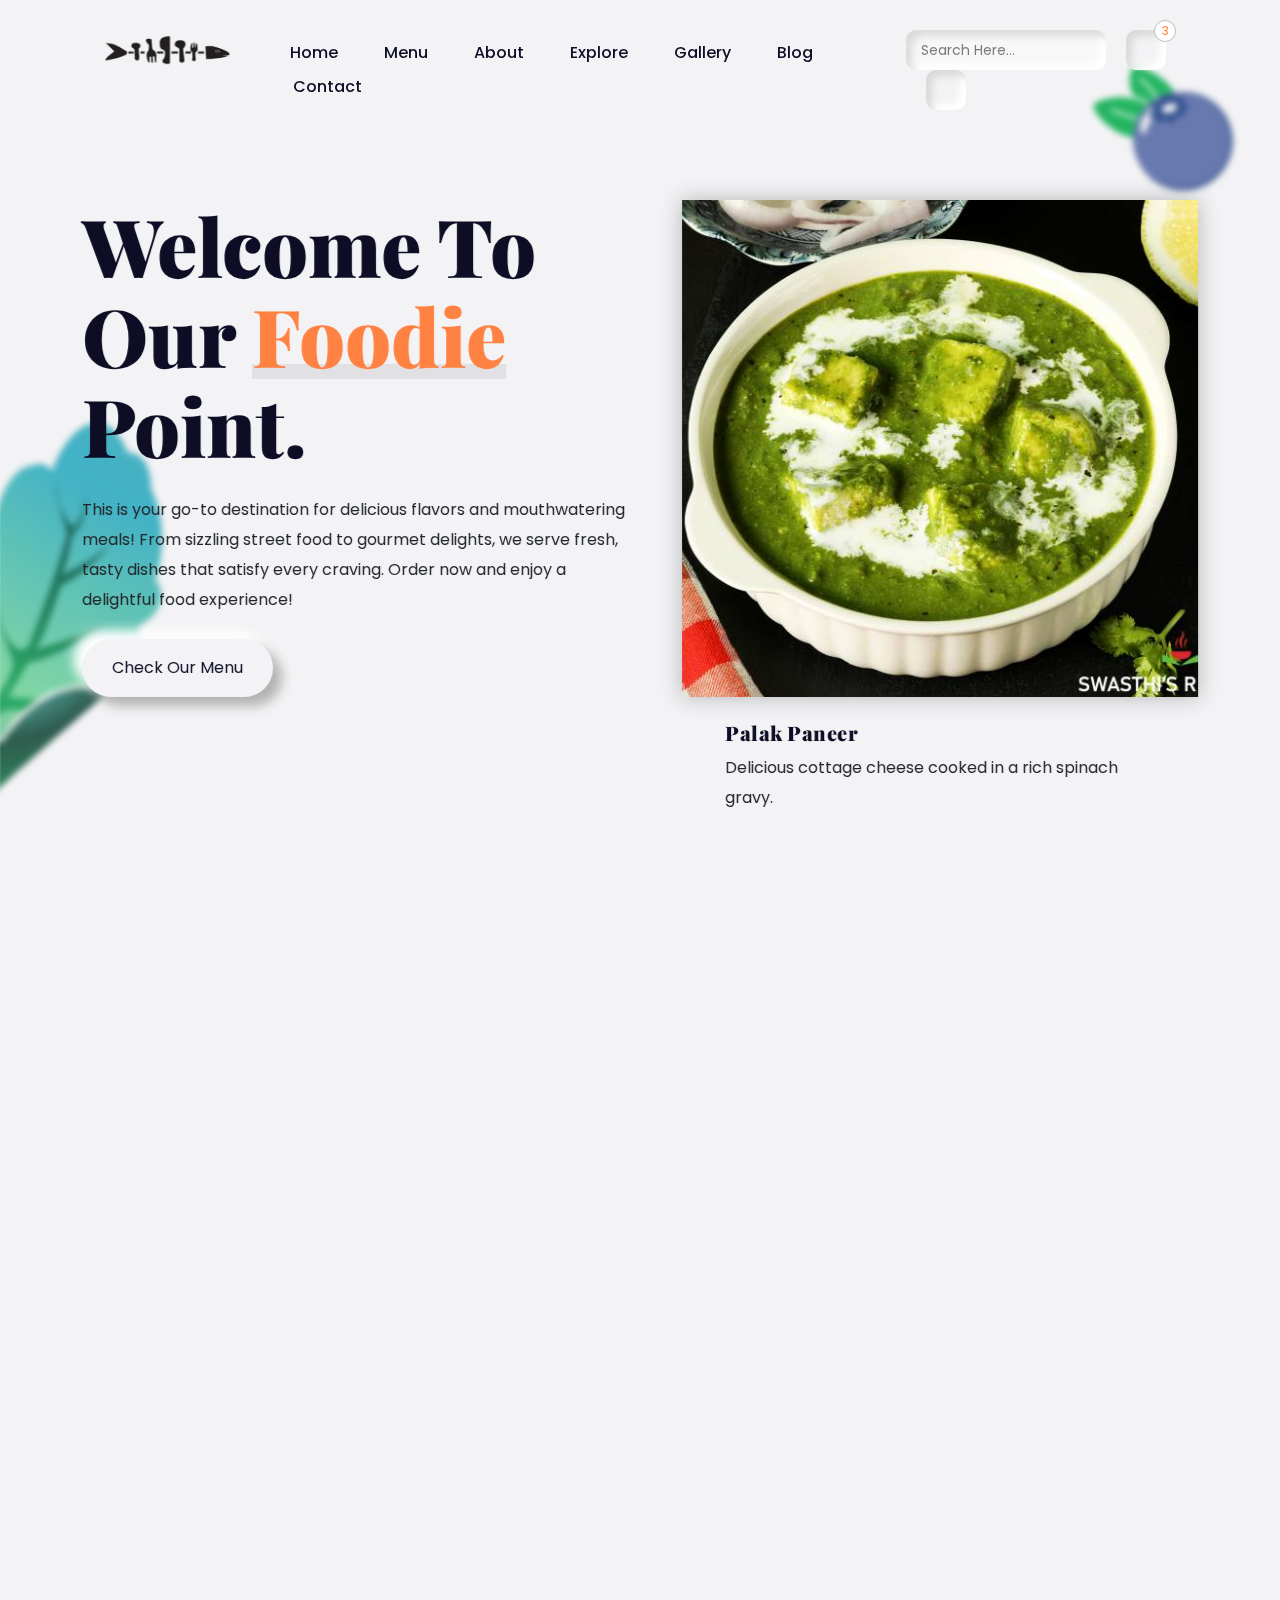
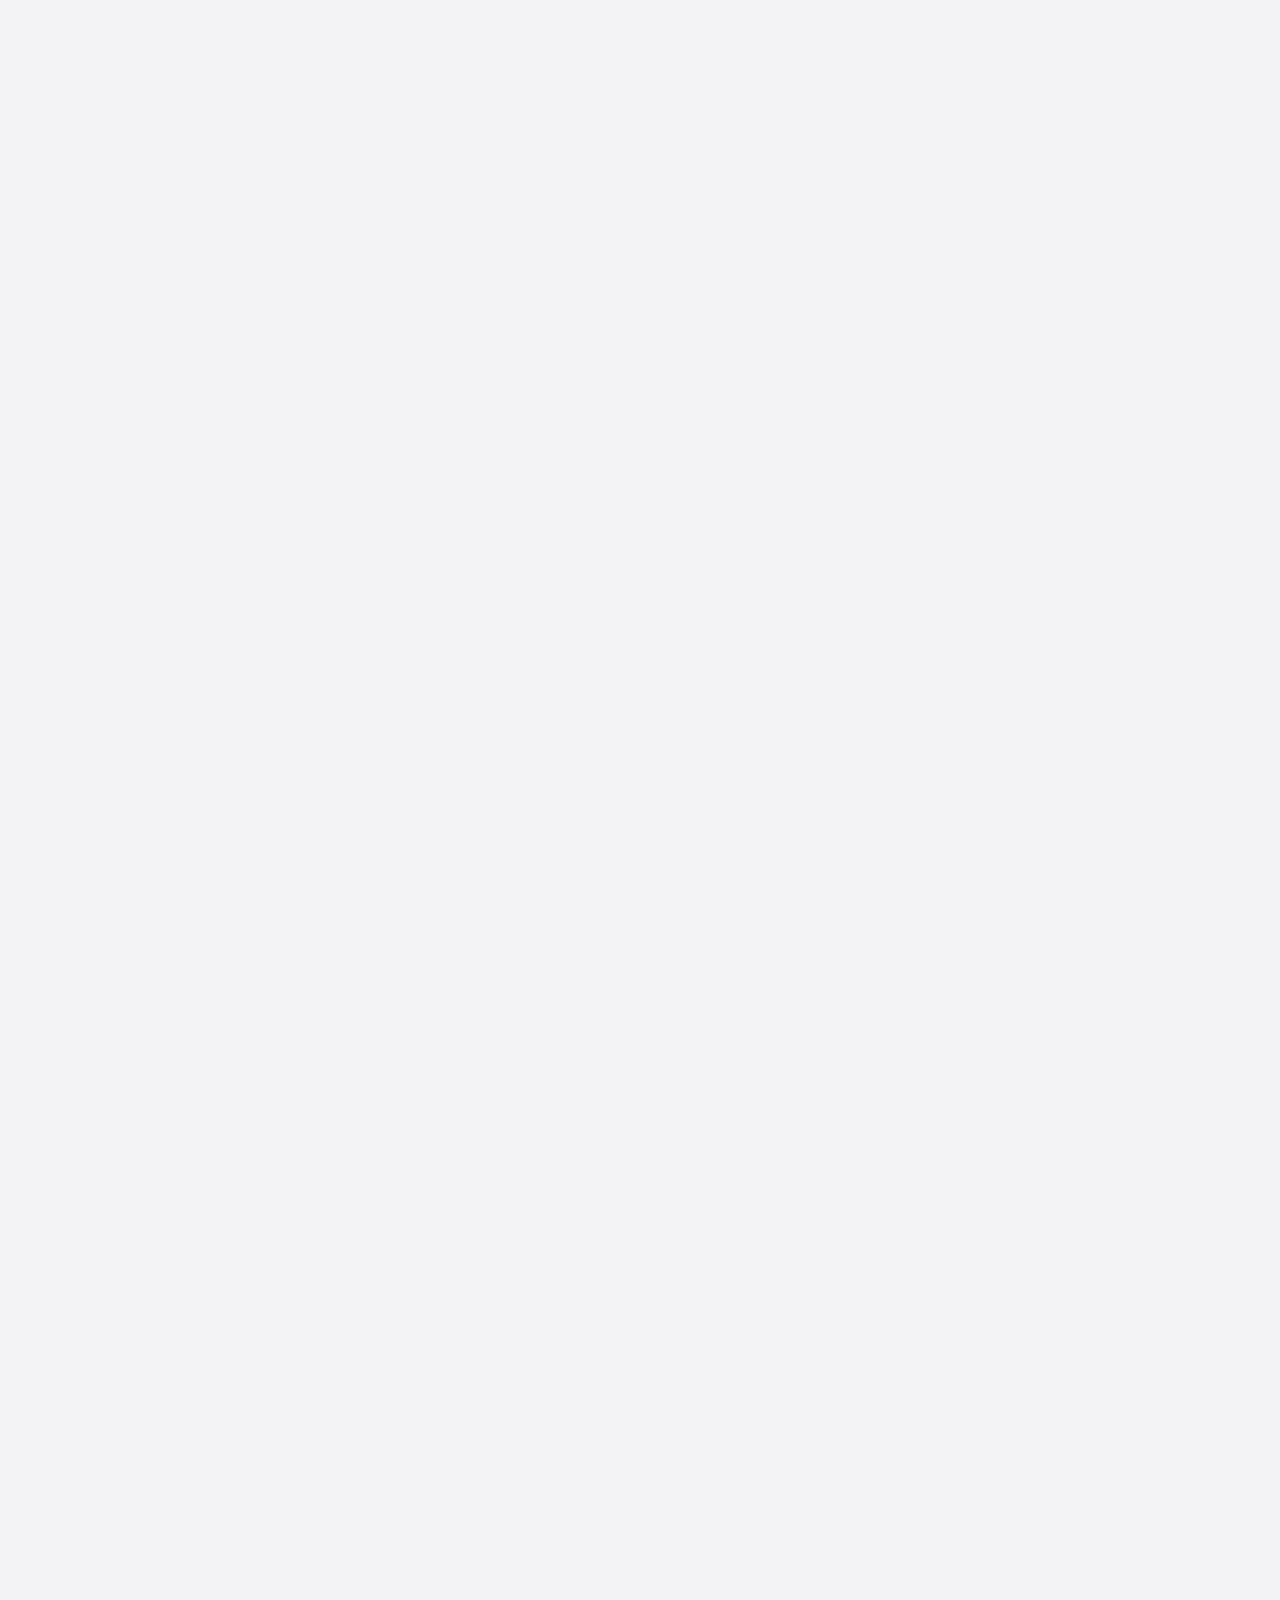
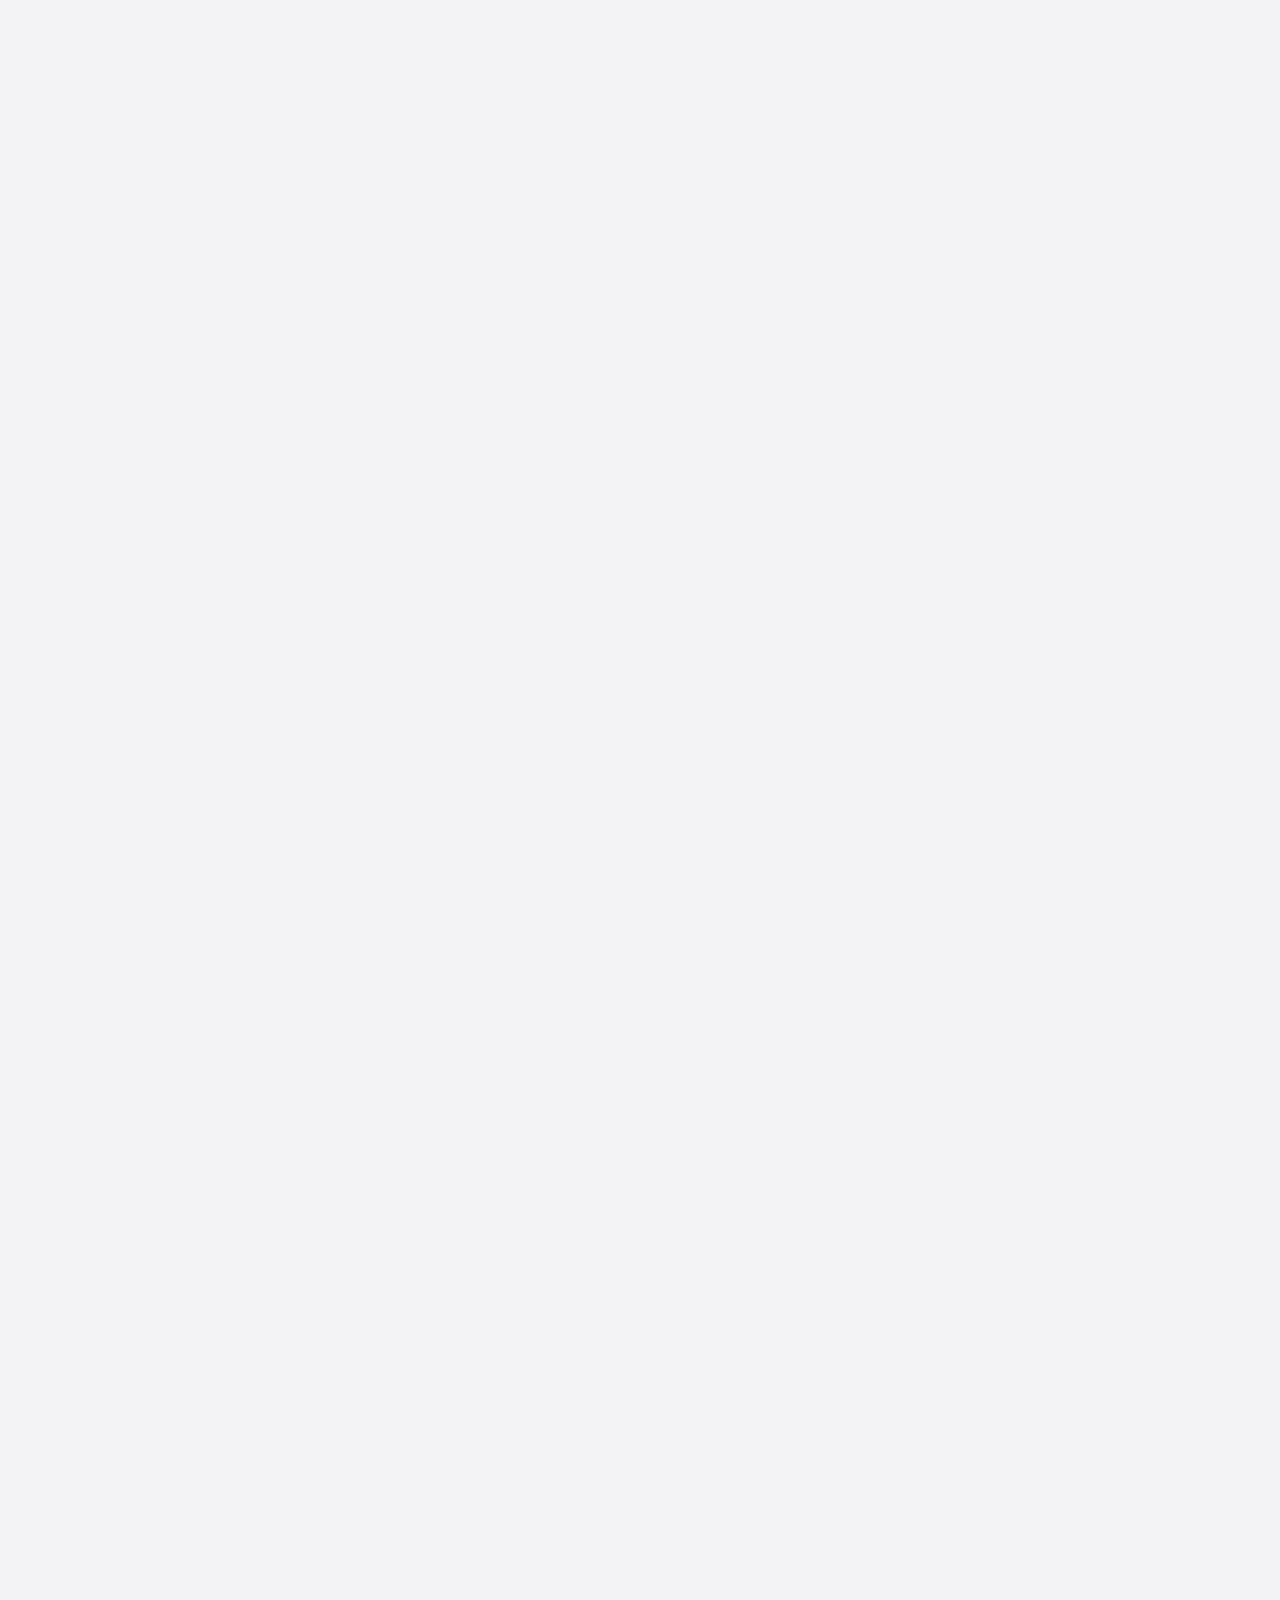
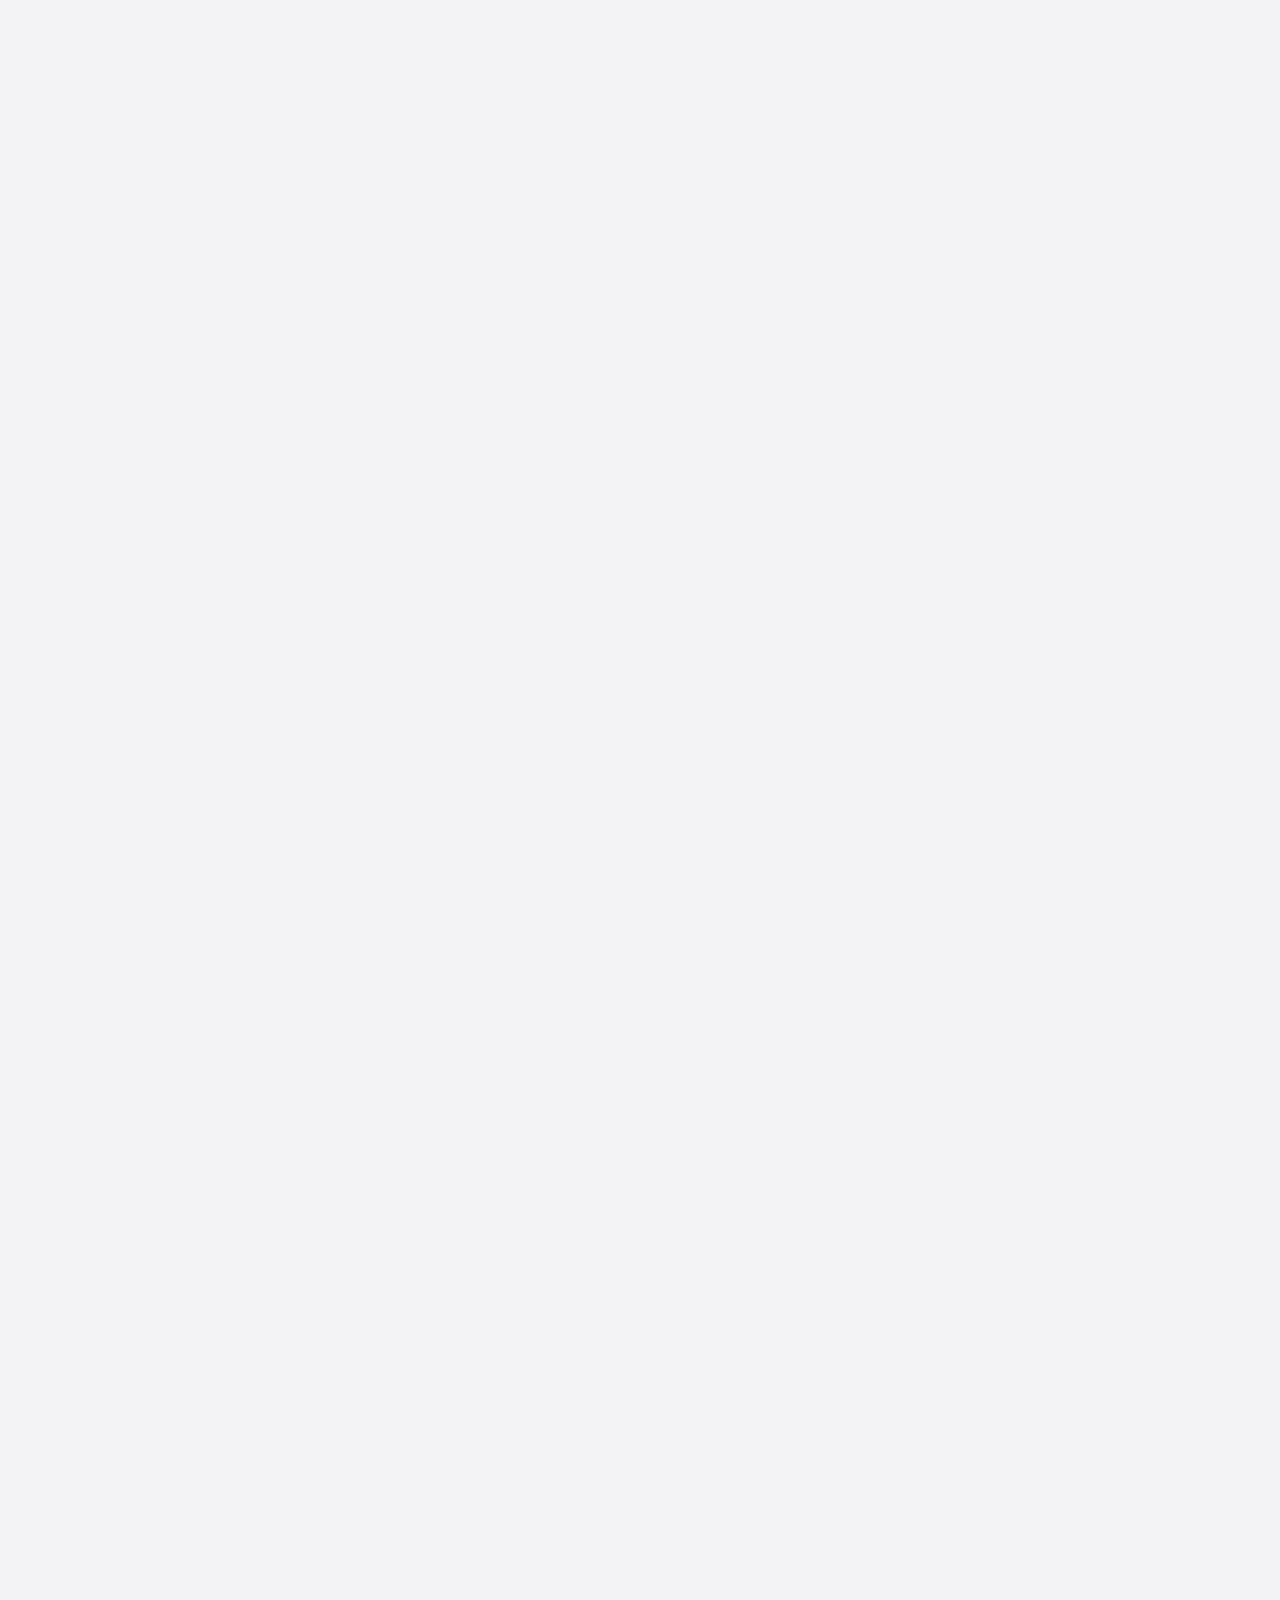
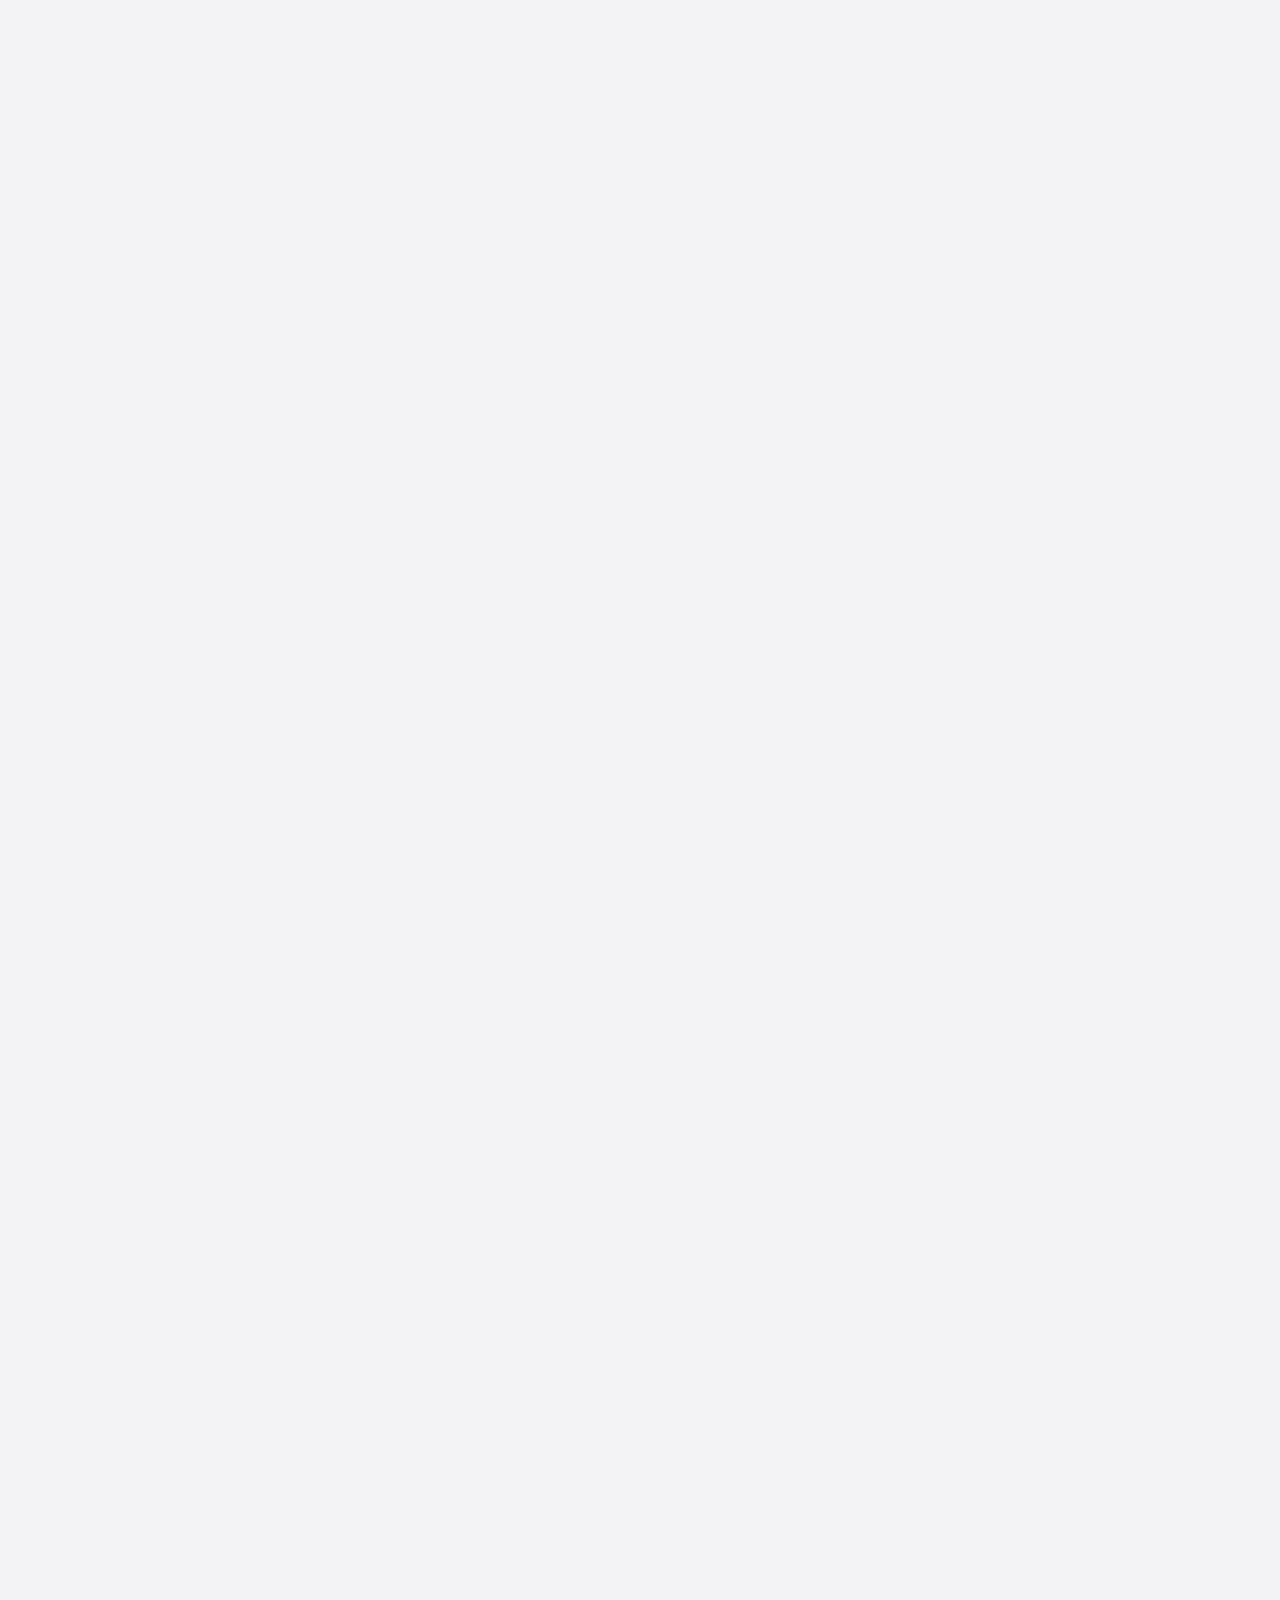
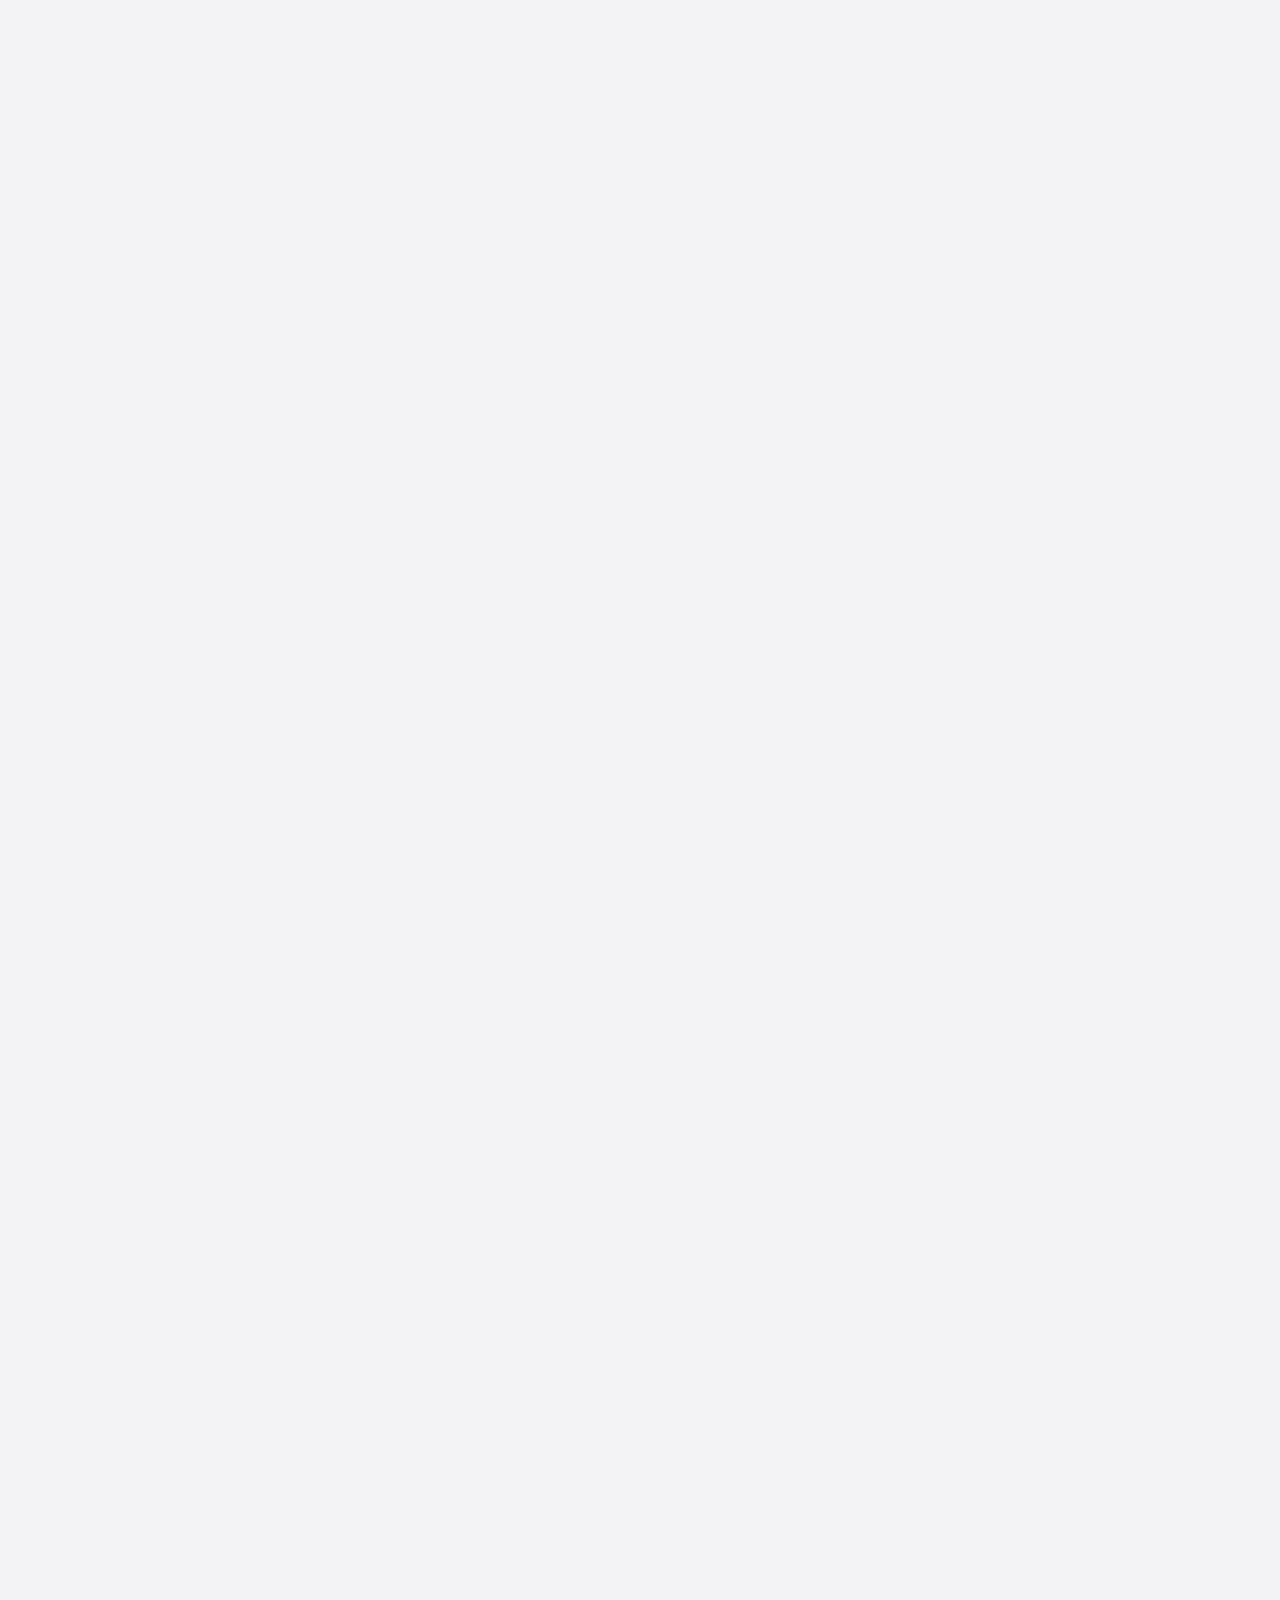
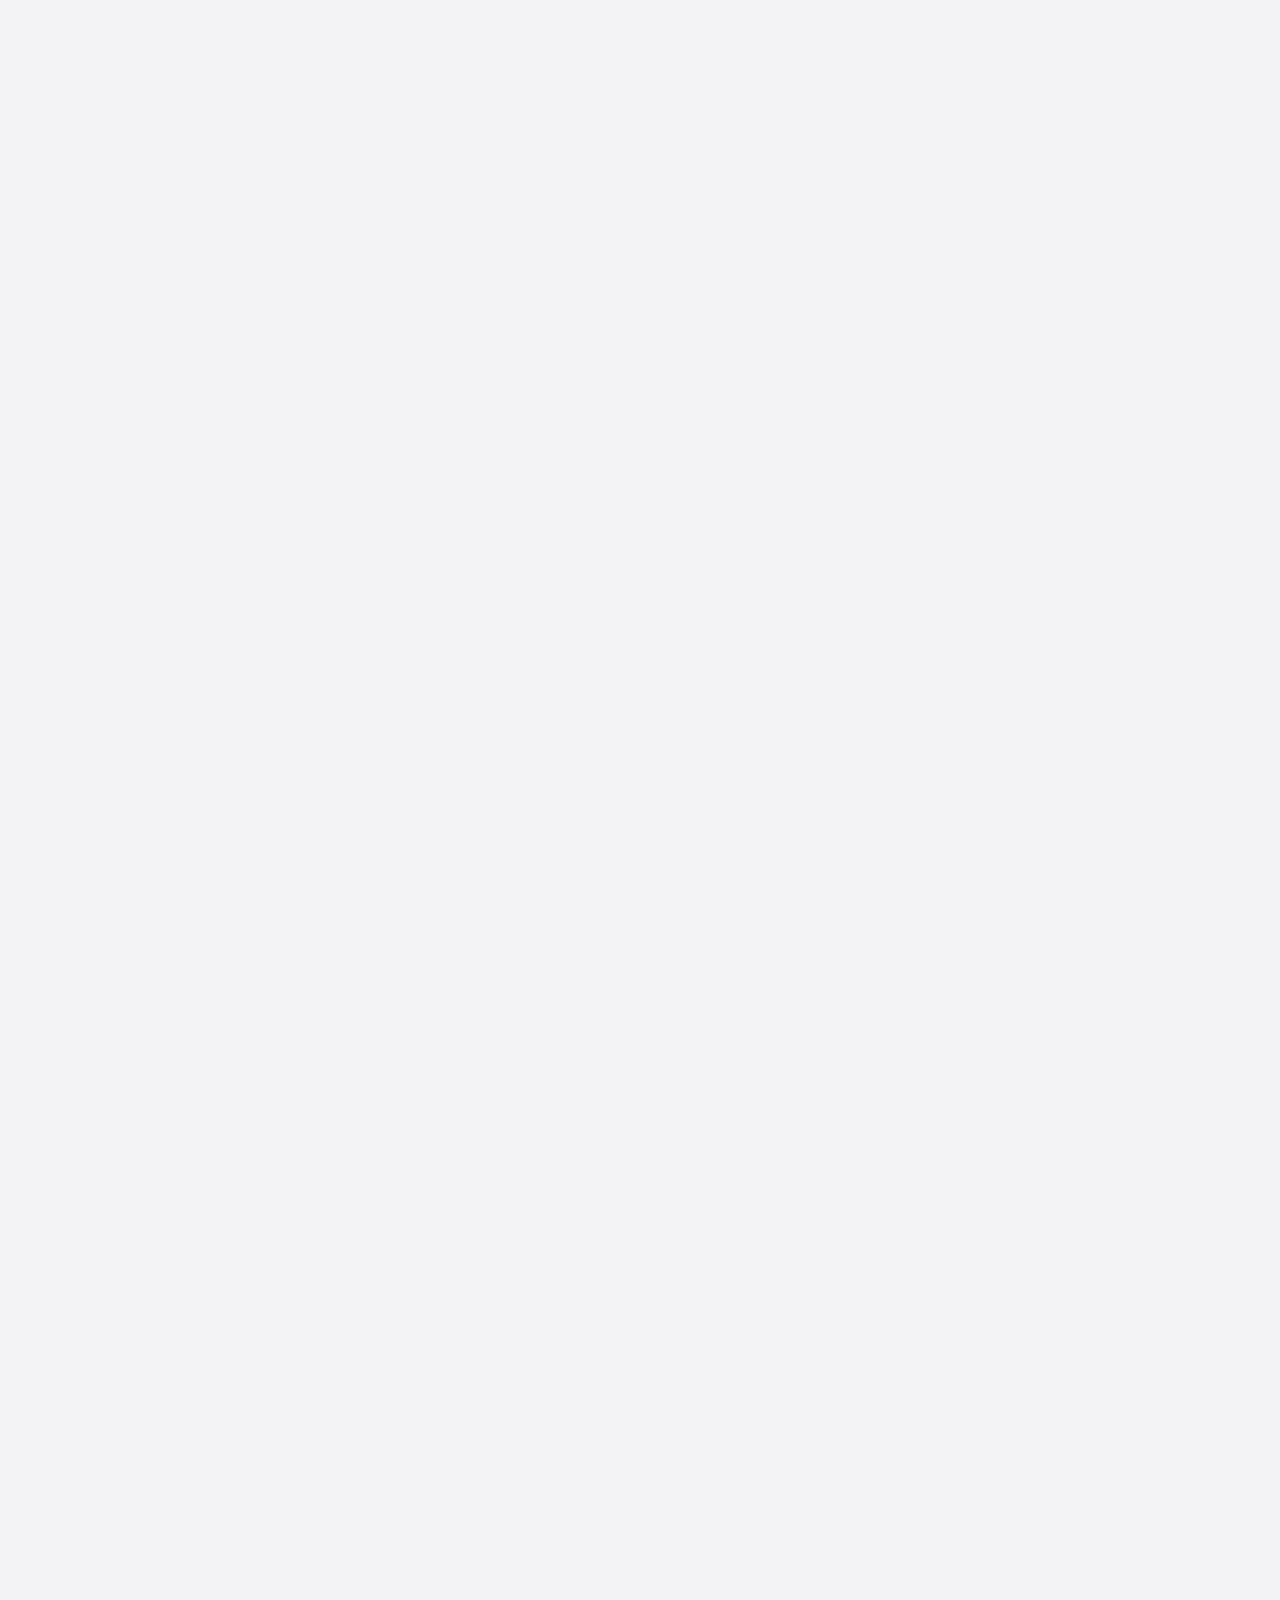
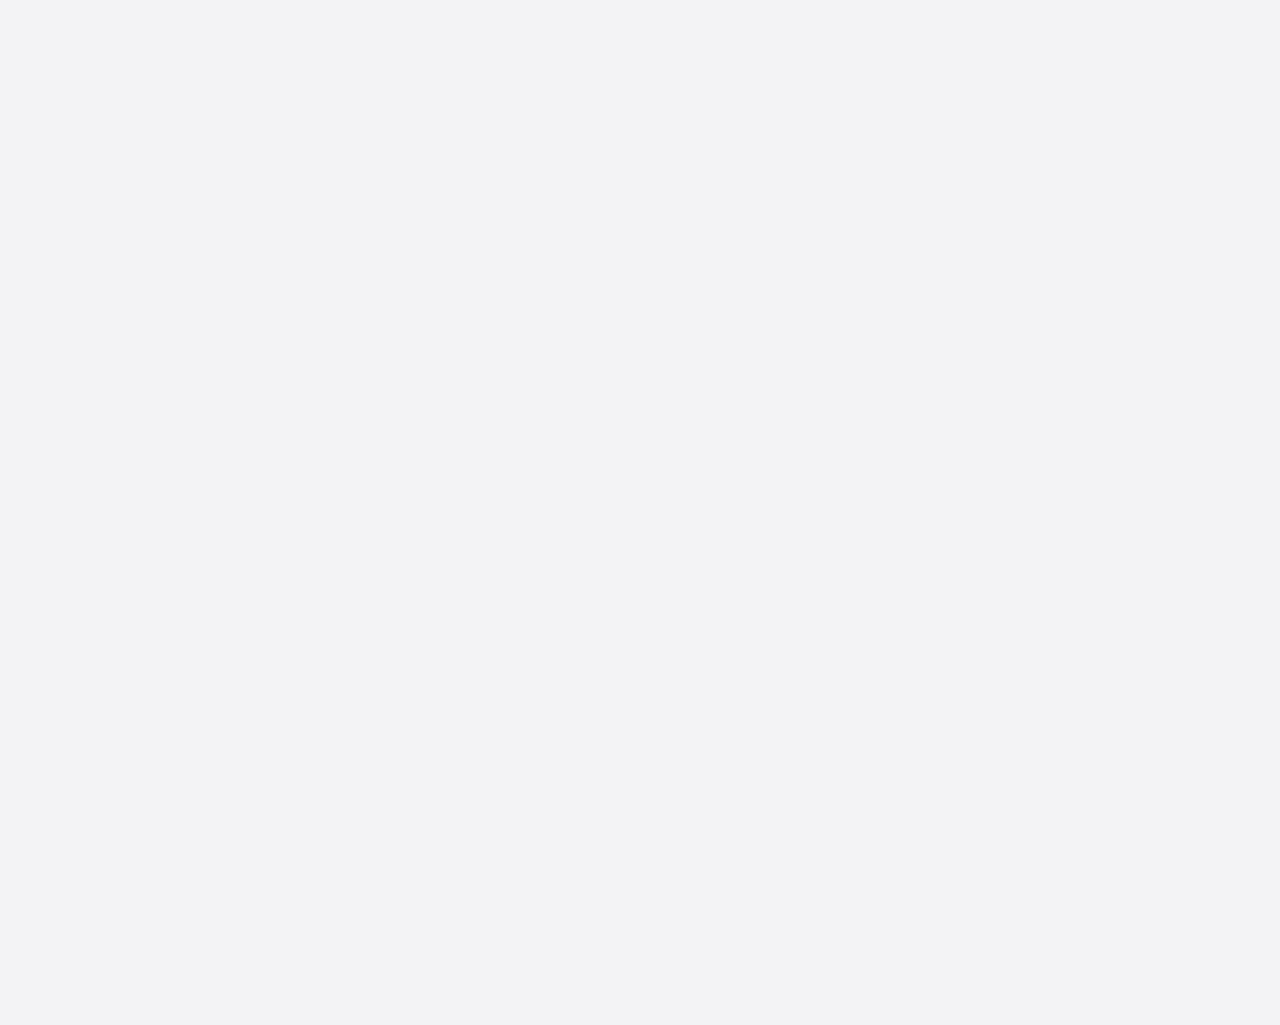
==== commit 048e0952: "done" ====
--- a/index.html
+++ b/index.html
@@ -52,7 +52,7 @@
                                     <i class="uil uil-search"></i>
                                 </button>
                             </form>
-                            <a href="/pages/cart.html" class="header-btn header-cart">
+                            <a href="./pages/cart.html" class="header-btn header-cart">
                                 <i class="uil uil-shopping-bag"></i>
                                 <span class="cart-number">3</span>
                             </a>
@@ -1078,6 +1078,8 @@
                                                 <li><a href="#gallery">Gallery</a></li>
                                                 <li><a href="#blog">Blog</a></li>
                                                 <li><a href="#contact">Contact</a></li>
+                                                <li><a href="./pages/login.html">Login</a></li>
+                                                <li><a href="./pages/register.html">Register</a></li>
                                             </ul>
                                         </div>
                                         <div class="footer-menu">
@@ -1086,6 +1088,7 @@
                                                 <li><a href="#">Terms & Conditions</a></li>
                                                 <li><a href="#">Privacy Policy</a></li>
                                                 <li><a href="#">Cookie Policy</a></li>
+                                                <li><a href="./pages/adminPanel.html">Admin Page</a></li>
                                             </ul>
                                         </div>
                                     </div>
@@ -1153,6 +1156,7 @@
     <script src="assets/js/smooth-scroll.js"></script>
     <!-- custom js  -->
     <script src="main.js"></script>
+    <script src="../assets/js/check-auht.js"></script>
 
 </body>
 
--- a/style.css
+++ b/style.css
@@ -1,1851 +1,1897 @@
-@import url('https://fonts.googleapis.com/css2?family=Playfair+Display:ital,wght@0,400;0,500;0,600;0,700;0,800;0,900;1,400;1,500;1,600;1,700;1,800;1,900&family=Poppins:ital,wght@0,100;0,200;0,300;0,400;0,500;0,600;0,700;0,800;1,100;1,200;1,300;1,400;1,500;1,600;1,700&display=swap');
+@import url("https://fonts.googleapis.com/css2?family=Playfair+Display:ital,wght@0,400;0,500;0,600;0,700;0,800;0,900;1,400;1,500;1,600;1,700;1,800;1,900&family=Poppins:ital,wght@0,100;0,200;0,300;0,400;0,500;0,600;0,700;0,800;1,100;1,200;1,300;1,400;1,500;1,600;1,700&display=swap");
 /* font-family: 'Playfair Display', serif;
 font-family: 'Poppins', sans-serif; */
 
 body {
-    font-family: 'Poppins', sans-serif;
-    text-rendering: optimizeLegibility !important;
-    background: #f3f3f5;
-    scroll-behavior: smooth;
+  font-family: "Poppins", sans-serif;
+  text-rendering: optimizeLegibility !important;
+  background: #f3f3f5;
+  scroll-behavior: smooth;
 }
 
 .body-fixed {
-    position: fixed;
-    width: 100%;
-    height: 100vh;
-    top: auto;
-    left: auto;
-}
-
-body, html {
-    overflow-x: hidden;
+  position: fixed;
+  width: 100%;
+  height: 100vh;
+  top: auto;
+  left: auto;
+}
+
+body,
+html {
+  overflow-x: hidden;
 }
 
 img {
+  max-width: 100%;
+}
+
+.site-header {
+  position: fixed;
+  padding: 30px 0;
+  display: flex;
+  align-items: center;
+  top: 0;
+  left: 0;
+  width: 100%;
+  z-index: 99;
+  transition: 0.5s;
+  border-bottom: 1px solid transparent;
+}
+
+.site-header.sticky_head {
+  background: rgb(255 255 255 / 80%);
+  padding: 20px 0;
+  border-color: #f2f2f2;
+  backdrop-filter: blur(20px);
+}
+
+.main-navigation {
+  display: flex;
+  width: 100%;
+  height: 100%;
+  justify-content: flex-end;
+  align-items: center;
+}
+
+.main-navigation .menu li {
+  display: inline-block;
+  position: relative;
+  margin: 0 6px;
+}
+
+.main-navigation .menu li:first-child {
+  margin-left: 0;
+}
+
+.main-navigation .menu li:last-child {
+  margin-right: 0;
+}
+
+.main-navigation .menu li:hover > ul,
+.main-navigation .menu li.focus > ul {
+  opacity: 1;
+  margin-top: 6px;
+  visibility: visible;
+}
+
+a {
+  background-color: transparent;
+  text-decoration: none !important;
+  outline: none !important;
+}
+
+ul {
+  list-style: none;
+  margin: 0;
+  padding: 0;
+}
+
+.main-navigation .menu ul a {
+  width: 200px;
+}
+
+.main-navigation .menu li:hover > ul,
+.main-navigation .menu li.focus > ul {
+  left: auto;
+}
+
+.main-navigation .menu li a {
+  display: flex;
+  transition: 0.3s;
+  position: relative;
+  justify-content: center;
+  align-items: center;
+  color: #0d0d25;
+  text-transform: capitalize;
+  font-weight: 500;
+  padding: 5px 18px;
+  border-radius: 30px;
+}
+
+.main-navigation .menu li a:hover,
+.main-navigation .menu li .active-menu,
+.main-navigation .menu .sub-menu li .active-sub-menu {
+  color: #ff8243;
+  background: #f3f3f5;
+  box-shadow: inset 8px 8px 12px #e2e2e2, inset -8px -8px 12px #ffffff;
+}
+
+.header-right {
+  margin-left: 40px;
+  display: flex;
+  flex-wrap: wrap;
+  align-items: center;
+}
+
+.header-btn {
+  width: 40px;
+  height: 40px;
+  display: inline-flex;
+  justify-content: center;
+  border-radius: 10px;
+  position: relative;
+  margin-left: 20px;
+  transition: 0.3s;
+  box-shadow: inset 6px 6px 7px #dadada, inset -6px -6px 7px #ffffff;
+  align-items: center;
+}
+
+.cart-number {
+  position: absolute;
+  top: -10px;
+  right: -10px;
+  width: 22px;
+  height: 22px;
+  display: flex;
+  justify-content: center;
+  align-items: center;
+  border-radius: 50%;
+  background: #ffffff;
+  font-size: 12px;
+  border: 1px solid #bfbfbf;
+  color: #ff8243;
+}
+
+.header-btn:hover {
+  background: linear-gradient(145deg, #dcdcdc, #ffffff);
+  box-shadow: 20px 20px 60px #cfcfd0, -20px -20px 60px #ffffff;
+}
+
+.header-search-form {
+  position: relative;
+}
+
+.for-des {
+  display: block !important;
+}
+
+.mdd h2{
+  margin-top: 200px;
+}
+
+.header-search-form button {
+  background: transparent;
+  border: none;
+  padding: 0;
+  position: absolute;
+  right: 0;
+  top: 50%;
+  transform: translate(0, -50%);
+  width: 48px;
+  height: 100%;
+  opacity: 0.5;
+}
+
+.header-search-form .form-input {
+  font-size: 14px;
+  padding-right: 40px;
+  width: 200px;
+  height: 40px;
+}
+
+.form-input::placeholder {
+  color: rgba(70 69 71 / 0.7);
+}
+
+.form-input {
+  width: 100%;
+  height: 50px;
+  outline: none !important;
+  padding: 10px 15px;
+  color: #0d0d25;
+  -webkit-appearance: none;
+  border-radius: 10px;
+  border: none;
+  background: #f8f8f8;
+  box-shadow: inset 6px 6px 8px #dadada, inset -6px -6px 8px #ffffff;
+}
+
+* {
+  -webkit-tap-highlight-color: transparent;
+}
+
+.uil {
+  color: #ff8243;
+}
+
+@media screen and (min-width: 992px) {
+  .menu-toggle {
+    display: none;
+  }
+}
+
+@media (min-width: 1500px) {
+  .container {
+    max-width: 1368px;
+  }
+}
+
+@media (min-width: 2100px) {
+  .container {
+    max-width: 1400px;
+  }
+  p,
+  body,
+  button,
+  input {
+    font-size: 18px;
+    line-height: 32px;
+  }
+}
+
+@media (max-width: 1399px) {
+  .header-right {
+    margin-left: 20px;
+  }
+  .main-navigation .menu li {
+    margin: 0 3px;
+  }
+}
+
+@media (max-width: 1199px) {
+  .header-btn {
+    margin-left: 10px;
+  }
+  .header-right {
+    margin-left: 10px;
+  }
+  .main-navigation .menu li {
+    margin: 0;
+  }
+  .main-navigation .menu li a {
+    padding: 4px 15px;
+    font-size: 15px;
+  }
+  .header-search-form .form-input {
+    width: 170px;
+  }
+}
+
+@media (max-width: 991px) {
+  .section {
+    padding-top: 85px;
+    padding-bottom: 85px;
+  }
+  .for-des {
+    display: none !important;
+  }
+  .for-mob {
+    display: block !important;
+  }
+  .site-header .container {
     max-width: 100%;
-}
-
-.site-header {
-    position: fixed;
-    padding: 30px 0;
+    padding: 0;
+    height: 100%;
+  }
+  .site-header .container .row {
+    margin: 0;
+    height: 100%;
+  }
+  .site-header .container .row .col-lg-2 {
+    width: auto;
+    padding: 0;
+    height: 100%;
+    position: absolute;
+    top: 0;
+    left: 30px;
+    z-index: 2;
     display: flex;
     align-items: center;
-    top: 0;
-    left: 0;
-    width: 100%;
-    z-index: 99;
-    transition: 0.5s;
-    border-bottom: 1px solid transparent;
-}
-
-.site-header.sticky_head {
-    background: rgb(255 255 255 / 80%);
-    padding: 20px 0;
-    border-color: #f2f2f2;
-    backdrop-filter: blur(20px);
-}
-
-.main-navigation {
-    display: flex;
-    width: 100%;
-    height: 100%;
-    justify-content: flex-end;
-    align-items: center;
-}
-
-.main-navigation .menu li {
-    display: inline-block;
-    position: relative;
-    margin: 0 6px;
-}
-
-.main-navigation .menu li:first-child {
-    margin-left: 0;
-}
-
-.main-navigation .menu li:last-child {
-    margin-right: 0;
-}
-
-.main-navigation .menu li:hover>ul, .main-navigation .menu li.focus>ul {
-    opacity: 1;
-    margin-top: 6px;
-    visibility: visible;
-}
-
-a {
-    background-color: transparent;
-    text-decoration: none !important;
+  }
+  .menu-toggle {
+    position: absolute;
+    top: 50%;
+    right: 30px;
+    border: none;
     outline: none !important;
-}
-
-ul {
-    list-style: none;
-    margin: 0;
-    padding: 0;
-}
-
-.main-navigation .menu ul a {
-    width: 200px;
-}
-
-.main-navigation .menu li:hover>ul, .main-navigation .menu li.focus>ul {
-    left: auto;
-}
-
-.main-navigation .menu li a {
-    display: flex;
-    transition: 0.3s;
-    position: relative;
-    justify-content: center;
-    align-items: center;
-    color: #0d0d25;
-    text-transform: capitalize;
-    font-weight: 500;
-    padding: 5px 18px;
-    border-radius: 30px;
-}
-
-.main-navigation .menu li a:hover, .main-navigation .menu li .active-menu, .main-navigation .menu .sub-menu li .active-sub-menu {
-    color: #ff8243;
-    background: #f3f3f5;
-    box-shadow: inset 8px 8px 12px #e2e2e2, inset -8px -8px 12px #ffffff;
-}
-
-.header-right {
-    margin-left: 40px;
-    display: flex;
-    flex-wrap: wrap;
-    align-items: center;
-}
-
-.header-btn {
+    background: transparent;
     width: 40px;
     height: 40px;
-    display: inline-flex;
-    justify-content: center;
+    transform: translate(0, -50%);
+    z-index: 100;
+    box-shadow: inset 6px 6px 7px #dadada, -6px -6px 10px #ffffff;
     border-radius: 10px;
+    padding: 0 8px;
+  }
+  .menu-toggle span {
+    display: block;
+    width: 100%;
+    height: 4px;
+    background: #ff8243;
+    margin-bottom: 5px;
+    transition: 0.3s;
+    border-radius: 5px;
     position: relative;
-    margin-left: 20px;
-    transition: 0.3s;
-    box-shadow: inset 6px 6px 7px #dadada, inset -6px -6px 7px #ffffff;
-    align-items: center;
-}
-
-.cart-number {
-    position: absolute;
-    top: -10px;
-    right: -10px;
-    width: 22px;
-    height: 22px;
-    display: flex;
-    justify-content: center;
-    align-items: center;
-    border-radius: 50%;
-    background: #ffffff;
-    font-size: 12px;
-    border: 1px solid #bfbfbf;
-    color: #ff8243;
-}
-
-.header-btn:hover {
-    background: linear-gradient(145deg, #dcdcdc, #ffffff);
-    box-shadow: 20px 20px 60px #cfcfd0, -20px -20px 60px #ffffff;
-}
-
-.header-search-form {
-    position: relative;
-}
-
-.for-des {
-    display: block !important;
-}
-
-.header-search-form button {
-    background: transparent;
-    border: none;
-    padding: 0;
-    position: absolute;
-    right: 0;
-    top: 50%;
-    transform: translate(0, -50%);
-    width: 48px;
-    height: 100%;
-    opacity: 0.5;
-}
-
-.header-search-form .form-input {
-    font-size: 14px;
-    padding-right: 40px;
-    width: 200px;
-    height: 40px;
-}
-
-.form-input::placeholder {
-    color: rgba(70 69 71 / 0.7);
-}
-
-.form-input {
-    width: 100%;
-    height: 50px;
-    outline: none !important;
-    padding: 10px 15px;
-    color: #0d0d25;
-    -webkit-appearance: none;
-    border-radius: 10px;
-    border: none;
-    background: #f8f8f8;
-    box-shadow: inset 6px 6px 8px #dadada, inset -6px -6px 8px #ffffff;
-}
-
-* {
-    -webkit-tap-highlight-color: transparent;
-}
-
-.uil {
-    color: #ff8243;
-}
-
-@media screen and (min-width: 992px) {
-    .menu-toggle {
-        display: none;
-    }
-}
-
-@media (min-width: 1500px) {
-    .container {
-        max-width: 1368px;
-    }
-}
-
-@media (min-width: 2100px) {
-    .container {
-        max-width: 1400px;
-    }
-    p, body, button, input {
-        font-size: 18px;
-        line-height: 32px;
-    }
-}
-
-@media (max-width: 1399px) {
-    .header-right {
-        margin-left: 20px;
-    }
-    .main-navigation .menu li {
-        margin: 0 3px;
-    }
-}
-
-@media (max-width: 1199px) {
-    .header-btn {
-        margin-left: 10px;
-    }
-    .header-right {
-        margin-left: 10px;
-    }
-    .main-navigation .menu li {
-        margin: 0;
-    }
-    .main-navigation .menu li a {
-        padding: 4px 15px;
-        font-size: 15px;
-    }
-    .header-search-form .form-input {
-        width: 170px;
-    }
-}
-
-@media (max-width: 991px) {
-    .section {
-        padding-top: 85px;
-        padding-bottom: 85px;
-    }
-    .for-des {
-        display: none !important;
-    }
-    .for-mob {
-        display: block !important;
-    }
-    .site-header .container {
-        max-width: 100%;
-        padding: 0;
-        height: 100%;
-    }
-    .site-header .container .row {
-        margin: 0;
-        height: 100%;
-    }
-    .site-header .container .row .col-lg-2 {
-        width: auto;
-        padding: 0;
-        height: 100%;
-        position: absolute;
-        top: 0;
-        left: 30px;
-        z-index: 2;
-        display: flex;
-        align-items: center;
-    }
-    .menu-toggle {
-        position: absolute;
-        top: 50%;
-        right: 30px;
-        border: none;
-        outline: none !important;
-        background: transparent;
-        width: 40px;
-        height: 40px;
-        transform: translate(0, -50%);
-        z-index: 100;
-        box-shadow: inset 6px 6px 7px #dadada, -6px -6px 10px #ffffff;
-        border-radius: 10px;
-        padding: 0 8px;
-    }
-    .menu-toggle span {
-        display: block;
-        width: 100%;
-        height: 4px;
-        background: #ff8243;
-        margin-bottom: 5px;
-        transition: 0.3s;
-        border-radius: 5px;
-        position: relative;
-    }
-    .menu-toggle span:last-child {
-        margin: 0;
-    }
-    .toggled .menu-toggle span:nth-child(1) {
-        transform: rotate(45deg);
-        top: 5px;
-    }
-    .toggled .menu-toggle span:nth-child(2) {
-        transform: rotate(-45deg);
-        top: -4px;
-    }
-    .toggled .menu-toggle span:nth-child(3) {
-        opacity: 0;
-        height: 0;
-    }
-    .toggled .header-menu {
-        transform: translateY(0);
-    }
-    .header-menu {
-        height: 100vh;
-        position: absolute;
-        top: 0;
-        left: 0;
-        width: 100%;
-        padding-top: max(9vh, 30px);
-        padding-left: max(6vh, 30px);
-        z-index: 99;
-        transition: 1s cubic-bezier(0.165, 0.84, 0.44, 1);
-        overflow-y: auto;
-        transform: translateY(-100%);
-        background-image: url(assets/images/blog-pattern-bg.png);
-        background-position: center;
-        background-color: #f3f3f5;
-    }
-    .main-navigation .menu li {
-        display: block;
-        float: none;
-        margin: 0;
-        margin-bottom: max(20px, 4vh);
-    }
-    .main-navigation .menu li a {
-        display: inline-block;
-        font-size: max(16px, 2vh);
-    }
-    .main-navigation .menu .sub-menu {
-        max-width: 220px;
-        opacity: 1;
-        visibility: visible;
-        display: none;
-    }
-    .main-navigation .menu .sub-menu li {
-        margin-bottom: 5px;
-    }
-    .main-navigation .menu li:last-child {
-        margin: 0;
-    }
-    .main-navigation .menu .sub-menu li a {
-        color: #ff8243;
-    }
-    .header-btn.header-cart {
-        display: none;
-    }
-    .header-btn {
-        margin: 0;
-        margin-right: 70px;
-    }
-    .site-header {
-        padding: 20px 0;
-        box-shadow: 0px 10px 55px #d4d4d4;
-    }
-    .site-header.sticky_head, .site-header {
-        background: rgb(255 255 255 / 90%);
-    }
-    body {
-        height: auto !important;
-    }
-}
-
-@media (max-width: 575px) {
-    .container, .container-fluid {
-        padding: 0 30px;
-    }
-}
-
-@media (max-width: 400px) {
-    .container, .container-fluid {
-        padding: 0 15px;
-    }
-    .header-btn {
-        margin-right: 56px;
-    }
-    .menu-toggle {
-        right: 15px;
-    }
-    .site-header .container .row .col-lg-2 {
-        left: 15px;
-    }
-}
-
-/* ************************** */
-
-@media screen and (min-width: 992px) {
-    #viewport {
-        overflow: hidden;
-        position: fixed;
-        height: 100%;
-        width: 100%;
-        top: 0;
-        left: 0;
-        bottom: 0;
-        right: 0;
-    }
-    #js-scroll-content {
-        position: absolute;
-        overflow: hidden;
-        width: 100%;
-        top: 0;
-        left: 0;
-    }
-}
-
-@media (max-width: 991px) {
-    #js-scroll-content {
-        transform: unset !important;
-    }
-}
-
-.main-banner {
-    padding: 200px 0 300px;
-    min-height: 100vh;
-    position: relative;
-}
-
-.js-parallax-scene {
+  }
+  .menu-toggle span:last-child {
+    margin: 0;
+  }
+  .toggled .menu-toggle span:nth-child(1) {
+    transform: rotate(45deg);
+    top: 5px;
+  }
+  .toggled .menu-toggle span:nth-child(2) {
+    transform: rotate(-45deg);
+    top: -4px;
+  }
+  .toggled .menu-toggle span:nth-child(3) {
+    opacity: 0;
+    height: 0;
+  }
+  .toggled .header-menu {
+    transform: translateY(0);
+  }
+  .header-menu {
+    height: 100vh;
     position: absolute;
     top: 0;
     left: 0;
     width: 100%;
+    padding-top: max(9vh, 30px);
+    padding-left: max(6vh, 30px);
+    z-index: 99;
+    transition: 1s cubic-bezier(0.165, 0.84, 0.44, 1);
+    overflow-y: auto;
+    transform: translateY(-100%);
+    background-image: url(assets/images/blog-pattern-bg.png);
+    background-position: center;
+    background-color: #f3f3f5;
+  }
+  .main-navigation .menu li {
+    display: block;
+    float: none;
+    margin: 0;
+    margin-bottom: max(20px, 4vh);
+  }
+  .main-navigation .menu li a {
+    display: inline-block;
+    font-size: max(16px, 2vh);
+  }
+  .main-navigation .menu .sub-menu {
+    max-width: 220px;
+    opacity: 1;
+    visibility: visible;
+    display: none;
+  }
+  .main-navigation .menu .sub-menu li {
+    margin-bottom: 5px;
+  }
+  .main-navigation .menu li:last-child {
+    margin: 0;
+  }
+  .main-navigation .menu .sub-menu li a {
+    color: #ff8243;
+  }
+  .header-btn.header-cart {
+    display: none;
+  }
+  .header-btn {
+    margin: 0;
+    margin-right: 70px;
+  }
+  .site-header {
+    padding: 20px 0;
+    box-shadow: 0px 10px 55px #d4d4d4;
+  }
+  .site-header.sticky_head,
+  .site-header {
+    background: rgb(255 255 255 / 90%);
+  }
+  body {
+    height: auto !important;
+  }
+}
+
+@media (max-width: 575px) {
+  .container,
+  .container-fluid {
+    padding: 0 30px;
+  }
+}
+
+@media (max-width: 400px) {
+  .container,
+  .container-fluid {
+    padding: 0 15px;
+  }
+  .header-btn {
+    margin-right: 56px;
+  }
+  .menu-toggle {
+    right: 15px;
+  }
+  .site-header .container .row .col-lg-2 {
+    left: 15px;
+  }
+}
+
+/* ************************** */
+
+@media screen and (min-width: 992px) {
+  #viewport {
+    overflow: hidden;
+    position: fixed;
     height: 100%;
-}
-
-.banner-img-wp {
     width: 100%;
-    height: 100%;
-    padding-left: 30px;
-}
-
-.banner-img {
-    width: 100%;
-    height: 100%;
-    background-size: cover;
-    background-position: center;
-    animation: biani 4.5s linear infinite alternate;
-    box-shadow: 0 0px 20px rgba(36, 39, 37, 0.3);
-}
-
-@keyframes biani {
-    0% {
-        border-radius: 48% 52% 57% 43% / 34% 44% 56% 66%;
-    }
-    25% {
-        border-radius: 62% 38% 64% 36% / 34% 55% 45% 66%;
-    }
-    50% {
-        border-radius: 43% 57% 51% 49% / 33% 42% 58% 67%;
-    }
-    100% {
-        border-radius: 40% 60% 43% 57% / 52% 32% 68% 48%;
-    }
-}
-
-.banner-img-text .h5-title {
-    text-transform: capitalize;
-    letter-spacing: 0.5px;
-}
-
-.banner-img-text {
-    max-width: 400px;
-}
-
-.banner-shape-1 img {
-    position: absolute;
-    left: 85%;
-    top: 60px;
-    max-width: 150px;
-    pointer-events: none;
-    filter: blur(3px);
-}
-
-.banner-shape-2 {
-    top: auto !important;
-    bottom: 0;
-}
-
-.banner-shape-2 img {
-    position: absolute;
-    bottom: 0;
-    right: 82% !important;
-    max-width: 410px;
-    pointer-events: none;
-    filter: blur(3px);
-}
-
-.sec-wp {
-    position: relative;
-    z-index: 4;
-}
-
-.h1-title {
-    font-size: 90px;
-    line-height: 108px;
-    text-transform: capitalize;
-    margin-bottom: 25px;
-    font-weight: 900;
-}
-
-.h1-title span {
-    color: #ff8243;
-    background-image: linear-gradient(0deg, rgb(13 13 37 /8%), rgb(13 13 37 /8%));
-    background-size: 100% 15px;
-    background-position: 0 90%;
-    background-repeat: no-repeat;
-    display: inline;
-    transition: 0.8s cubic-bezier(0.22, 0.78, 0.45, 1.02);
-}
-
-h1, h2, h3, h4, h5, h6 {
-    color: #0d0d25;
-    font-family: 'Playfair Display', serif;
-    font-weight: 900;
-}
-
-p {
-    font-size: 16px;
-    line-height: 30px;
-}
-
-.sec-btn {
-    min-width: 120px;
-    min-height: 58px;
-    background: #f3f3f5;
-    box-shadow: 9px 9px 12px #b2b2b3, -9px -9px 12px #ffffff;
-    display: inline-flex;
-    justify-content: center;
-    align-items: center;
-    border-radius: 30px;
-    color: #0d0d25;
-    text-transform: capitalize;
-    text-align: center;
-    border: none;
-    cursor: pointer;
-    outline: none !important;
-    transition: 0.8s cubic-bezier(0.22, 0.78, 0.45, 1.02);
-    overflow: hidden;
-    position: relative;
-    z-index: 2;
-    padding: 6px 30px;
-}
-
-.sec-btn:hover {
-    border-color: #0d0d25;
-    box-shadow: inset 9px 9px 12px #cccccc, inset -9px -9px 12px #ffffff;
-    color: #0d0d25;
-}
-
-/* ******************** */
-
-.brands-row {
-    display: flex;
-    justify-content: space-between;
-    margin: 0 -15px;
-}
-
-.brands-box {
-    padding: 0 15px;
-    display: flex;
-    align-items: center;
-    justify-content: center;
-}
-
-.brands-box:hover {
-    filter: brightness(0.3);
-    opacity: 0.9;
-}
-
-.brand-title .h5-title {
-    text-transform: uppercase;
-    font-weight: 500;
-    letter-spacing: 2px;
-    opacity: 0.7;
-}
-
-/* ******************** */
-
-.section {
-    padding-top: 100px;
-    padding-bottom: 100px;
-    position: relative;
-}
-
-.sec-sub-title {
-    text-transform: uppercase;
-    display: inline-block;
-    background: #f3f3f5;
-    box-shadow: 9px 9px 12px #e4e4e4, -9px -9px 12px #ffffff;
-    padding: 3px 20px;
-    border-radius: 60px;
-    color: #ff8243;
-    font-size: 14px;
-}
-
-.h2-title {
-    font-size: 46px;
-    line-height: 56px;
-    margin-bottom: 15px;
-    text-transform: capitalize;
-    position: relative;
-}
-
-.h2-title span, .h3-title span, .h4-title span, .h5-title span, .sub-title span {
-    display: block;
-}
-
-.about-video-img {
-    position: relative;
-    overflow: hidden;
-    width: 100%;
-    height: 55vh;
-    min-height: 400px;
-    background-size: cover;
-    background-position: center;
-    border-radius: 40px;
-    box-shadow: 0 0 20px rgb(36 39 37 / 30%);
-    display: flex;
-    align-items: center;
-    justify-content: center;
-}
-
-.play-btn {
-    width: 90px;
-    height: 90px;
-    background: #f3f3f5;
-    box-shadow: 9px 9px 12px #b2b2b3, -9px -9px 12px #ffffff;
-    border-radius: 50%;
-    display: inline-flex;
-    align-items: center;
-    justify-content: center;
-    transition: 0.5s;
-    vertical-align: middle;
-    position: relative;
-    z-index: 2;
-    padding-left: 4px;
-    padding-top: 4px;
-    font-size: 40px;
-}
-
-.play-btn:hover {
-    box-shadow: inset 9px 9px 12px #cccccc, inset -9px -9px 12px #ffffff;
-}
-
-.play-btn-wp {
-    text-align: center;
-    margin-top: 40px;
-    display: flex;
-    justify-content: center;
-    align-items: center;
-}
-
-.play-btn-wp span {
-    margin-left: 20px;
-    font-size: 20px;
-    font-weight: bold;
-    color: #bfbfbf;
-}
-
-/* ****** scrollbar design ******** */
-
-::-webkit-scrollbar {
-    width: 5px;
-}
-
-::-webkit-scrollbar-track {
-    background-color: #bfbfbf;
-}
-
-::-webkit-scrollbar-thumb {
-    background: #ff8243;
-    border-radius: 10px;
-}
-
-::-webkit-scrollbar-thumb:hover {
-    background: #f16620;
-}
-
-/* **************** */
-
-.repeat-img {
-    background-size: contain;
-    background-repeat: repeat;
-}
-
-.menu-tab-wp {
-    margin-bottom: 80px;
-}
-
-.menu-tab ul {
-    padding: 10px;
-    display: inline-block;
-    border-radius: 60px;
-    background: linear-gradient(145deg, #ececec, #ffffff);
-    box-shadow: 28px 28px 55px #d4d4d4, -28px -28px 55px #ffffff;
-    position: relative;
-    z-index: 2;
-}
-
-.menu-tab ul li, .menu-tab ul .filter-active {
-    display: inline-flex;
-    text-transform: capitalize;
-    font-size: 18px;
-    line-height: normal;
-    cursor: pointer;
-    padding: 10px 26px;
-    border-radius: 30px;
-    transition: 0.3s;
-    justify-content: center;
-    align-items: center;
-}
-
-.filter-active {
-    position: absolute;
-    left: 0;
-    top: 12px;
-    min-height: 50px;
-    z-index: -1;
-}
-
-.menu-tab ul li img {
-    margin-right: 10px;
-    position: relative;
-    top: 1px;
-}
-
-.menu-tab ul .filter-active {
-    color: #ffffff;
-    background: linear-gradient(145deg, #e3a92b, #ffc933);
-}
-
-.menu-list-row .bydefault_show .dish-box-wp {
-    display: inline-block !important;
-}
-
-.dish-box-wp {
-    display: none;
-}
-
-.dish-box {
-    border-radius: 30px;
-    background: linear-gradient(145deg, #ececec, #ffffff);
-    box-shadow: 28px 28px 45px #d4d4d4, -28px -28px 45px #ffffff;
-    display: flow-root;
-    padding: 0 30px 40px;
-    padding-top: 0;
-    margin: 130px 0 30px;
-    transition: 0.8s cubic-bezier(0.22, 0.78, 0.45, 1.02);
-}
-
-.dish-box:hover {
-    transform: scale(1.03);
-}
-
-.dist-img {
-    margin-top: -130px;
-    margin-bottom: 30px;
-}
-
-.dist-img img {
-    box-shadow: 28px 28px 45px #d4d4d4, -28px -28px 45px #ffffff;
-    border-radius: 50%;
-    overflow: hidden;
-}
-
-.dish-rating {
-    font-size: 20px;
-    margin-bottom: 15px;
-}
-
-.dish-title {
-    padding: 0 30px;
-}
-
-.dish-title .h3-title {
-    text-transform: capitalize;
-    margin-bottom: 5px;
-    font-family: 'Playfair Display', serif;
-    font-weight: bold;
-    color: #0d0d25;
-    transition: 0.3s;
-    min-height: 76px;
-    display: -webkit-box;
-    -webkit-line-clamp: 2;
-    -webkit-box-orient: vertical;
-    overflow: hidden;
-    font-weight: 900;
-}
-
-.dish-title p {
-    color: #bfbfbf;
-}
-
-.dish-info ul, .dist-bottom-row ul {
-    display: flex;
-    justify-content: space-between;
-    text-align: left;
-}
-
-.dish-info ul li {
-    display: inline-block;
-    flex: 1;
-}
-
-.dish-info ul li:last-child {
-    text-align: right;
-    border-left: 2px solid rgb(204 204 204 / 30%);
-}
-
-.dist-bottom-row ul li:last-child {
-    text-align: right;
-}
-
-.dish-info ul li p {
-    font-size: 18px;
-    text-transform: capitalize;
-    margin-bottom: 2px;
-    font-weight: 300;
-}
-
-.dish-info ul li b {
-    font-weight: 600;
-}
-
-.dish-info, .dist-bottom-row {
-    padding: 0 30px;
-}
-
-.dish-info {
-    border-bottom: 2px solid rgb(204 204 204 / 30%);
-    margin: 30px 0 30px;
-    padding-bottom: 30px;
-}
-
-.dist-bottom-row ul li {
-    display: flex;
-    align-items: center;
-}
-
-.dist-bottom-row ul li b {
-    font-size: 30px;
-}
-
-.dish-add-btn {
-    width: 40px;
-    height: 40px;
-    border: none;
-    border-radius: 10px;
-    color: #ffffff;
-    transition: 0.3s;
-    background: linear-gradient(145deg, #ffc954, #ffbc00);
-    box-shadow: inset 4px 4px 8px #d6a029, inset -4px -4px 8px #ffd837;
-}
-
-.dish-add-btn i {
-    color: #ffffff;
-    font-size: 22px;
-}
-
-.dish-add-btn:hover {
-    background: linear-gradient(145deg, #e3a92b, #ffc933);
-}
-
-/* ************ */
-
-.xxl-title {
-    text-transform: capitalize;
-    font-size: 52px;
-    line-height: 72px;
-    margin-bottom: 30px;
-}
-
-/* ****************** */
-
-.book-table {
-    overflow: hidden;
-}
-
-.book-table-shape img {
-    position: absolute;
-    top: -10px;
-    right: 73%;
-    width: 540px;
-}
-
-.book-table-shape.book-table-shape2 img {
-    left: 74%;
-    transform: scale(-1, 1);
-}
-
-.book-table-info {
-    margin: 30px 0 20px;
-}
-
-.table-title {
-    text-transform: capitalize;
-    margin-bottom: 20px;
-    letter-spacing: 1px;
-}
-
-.table-title p {
-    font-size: 20px;
-    line-height: 30px;
-    margin: 0;
-}
-
-.call-now {
-    border-left: 3px dotted rgb(13 13 37 /50%);
-    border-right: 3px dotted rgb(13 13 37 /50%);
-    padding: 15px 0;
-}
-
-.call-now i {
-    width: 80px;
-    height: 80px;
-    display: flex;
-    justify-content: center;
-    align-items: center;
-    border-radius: 50%;
-    font-size: 26px;
-    margin: 0 auto;
-    margin-bottom: 25px;
-    background: #f3f3f5;
-    box-shadow: 9px 9px 12px #b2b2b3, -9px -9px 12px #ffffff;
-    color: #ff8243;
-}
-
-.call-now a {
-    font-size: 32px;
-    font-weight: 500;
-    color: #0d0d25;
-    transition: 0.8s cubic-bezier(0.22, 0.78, 0.45, 1.02);
-}
-
-.call-now a:hover, .contact-info a:hover {
-    color: #fcbc30;
-}
-
-#gallery {
-    padding-top: 120px;
-}
-
-.book-table-img {
-    height: 70vh;
-    min-height: 500px;
-    border-radius: 30px;
-}
-
-.back-img {
-    background-position: center;
-    background-size: cover;
-}
-
-.swiper-button-next::after, .swiper-button-prev::after {
-    display: none;
-}
-
-.swiper-button-wp {
-    position: relative;
-    margin-top: 60px;
-    display: flex;
-    justify-content: space-between;
-    height: 60px;
-    align-items: center;
-}
-
-.swiper-button-next, .swiper-button-prev {
-    position: unset;
-    width: 60px;
-    height: 60px;
-    display: inline-flex;
-    font-size: 30px;
-    border-radius: 50%;
-    overflow: hidden;
-    margin: 0;
-    color: #0d0d25;
-    background: #ffffff;
-    box-shadow: -20px 20px 60px #d4d4d4, 20px -20px 60px #ffffff;
-    padding-top: 1px;
-    padding-right: 2px;
-    transition: 0.3s;
-}
-
-.swiper-button-next {
-    box-shadow: 20px 20px 60px #d4d4d4, -20px -20px 60px #ffffff;
-    padding-left: 3px;
-}
-
-.swiper-button-prev:hover {
-    box-shadow: inset 5px 5px 20px #d4d4d4, inset -5px -5px 20px #ffffff;
-    color: #fcbc30;
-}
-
-.swiper-button-next:hover {
-    box-shadow: inset -5px 5px 20px #d4d4d4, inset 5px -5px 20px #ffffff;
-    color: #fcbc30;
-}
-
-.swiper-pagination {
-    padding: 10px 20px;
-    display: inline-block;
-    border-radius: 60px;
-    background: linear-gradient(145deg, #ececec, #ffffff);
-    box-shadow: 25px 28px 55px #d4d4d4, -28px -28px 55px #ffffff;
-    max-width: fit-content;
-    left: 50% !important;
-    transform: translate(-50%, 0);
-    bottom: 0 !important;
-    color: #000;
-}
-
-.swiper-pagination-bullet {
-    width: 10px;
-    height: 10px;
-    margin: 0px 10px !important;
-    border-radius: 10px;
-    transition: 0.8s cubic-bezier(0.22, 0.78, 0.45, 1.02);
-}
-
-.swiper-pagination-bullet-active {
-    background: #fcbc30;
-    width: 30px;
-}
-
-/* *************** */
-
-.team-slider {
-    position: relative;
-}
-
-.team-box {
-    padding: 20px;
-    border-radius: 30px;
-    background: linear-gradient(145deg, #ececec, #ffffff);
-    box-shadow: 28px 28px 45px #e6e6e6, -28px -28px 45px #ffffff;
-    transition: 0.8s cubic-bezier(0.22, 0.78, 0.45, 1.02);
-}
-
-.team-box:hover {
-    transform: scale(1.03);
-}
-
-.team-img {
-    width: 100%;
-    height: 480px;
-    border-radius: 20px;
-    margin-bottom: 20px;
-    box-shadow: 9px 9px 18px rgb(194 194 194 /0.5), -9px -9px 18px rgb(255 255 255 / 0.5);
-}
-
-.team-box .h3-title {
-    text-transform: capitalize;
-    color: #0d0d25;
-    font-weight: 600;
-}
-
-.social-icon {
-    margin: 15px 0px 10px;
-}
-
-.social-icon ul li {
-    display: inline-block;
-    margin: 0 6px;
-}
-
-.social-icon ul li:last-child {
-    margin-right: 0;
-}
-
-.social-icon ul li:first-child {
-    margin-left: 0;
-}
-
-.social-icon ul li a {
-    width: 50px;
-    height: 50px;
-    display: inline-flex;
-    justify-content: center;
-    align-items: center;
-    border-radius: 50%;
-    background: linear-gradient(145deg, #e6e6e6, #ffffff);
-    box-shadow: 4px 4px 8px #d0d0d0, -4px -4px 8px #ffffff;
-    color: #0d0d25;
-    font-size: 19px;
-}
-
-.social-icon ul li a:hover {
-    background: #ff8243;
-}
-
-.social-icon ul li a:hover i {
-    color: #ffffff !important;
-}
-
-/* *************** */
-
-.testimonials-img {
-    position: relative;
-}
-
-.testimonials-img img {
-    position: absolute;
-    top: 60px;
-    right: 30px;
-    width: calc(100% + 5vw);
-    max-width: initial;
-}
-
-.testimonials-box {
-    display: flow-root;
-    position: relative;
-    padding: 30px;
-    padding-top: 0;
-    border-radius: 30px;
-    margin: 50px 0 30px;
-    background: linear-gradient(145deg, #ececec, #ffffff);
-    box-shadow: 28px 28px 45px #e6e6e6, -28px -28px 45px #ffffff;
-    transition: 0.8s cubic-bezier(0.22, 0.78, 0.45, 1.02);
-}
-
-.testimonials-box:hover {
-    transform: scale(1.05);
-    z-index: 2;
-}
-
-.testimonial-box-top {
-    display: flex;
-    justify-content: space-between;
-    align-items: center;
-    margin-bottom: 25px;
-}
-
-.testimonials-box-img {
-    min-width: 100px;
-    min-height: 100px;
-    border-radius: 50%;
-    margin-top: -50px;
-    box-shadow: 10px 10px 60px #d4d4d4;
-}
-
-.testimonials-box-text .h3-title {
-    margin-bottom: 10px;
-    text-transform: capitalize;
-}
-
-.testimonials-box-text p {
-    margin: 0;
-    display: -webkit-box;
-    -webkit-line-clamp: 3;
-    -webkit-box-orient: vertical;
-    overflow: hidden;
-}
-
-.star-rating-wp {
-    display: block;
-}
-
-.star-rating {
-    font-size: 22px;
-    position: relative;
-    margin-top: 20px;
-    display: inline-block;
-}
-
-.star-rating::before {
-    content: "\f005\f005\f005\f005\f005";
-    font-family: "Font Awesome 5 Pro";
-    font-weight: 900;
-    color: #c8c8c8;
-    filter: drop-shadow(0 0.6rem 0.3rem rgba(0, 0, 0, 0.05));
-    letter-spacing: 4px;
-}
-
-.star-rating__fill {
-    position: absolute;
-    display: inline-block;
-    top: 0;
-    left: 0;
-    overflow: hidden;
-    animation: fill-star 2s ease-in-out;
-}
-
-.star-rating__fill::after {
-    content: "\f005\f005\f005\f005\f005";
-    font-family: "Font Awesome 5 Pro";
-    font-weight: 900;
-    color: #ff8243;
-    letter-spacing: 4px;
-}
-
-@keyframes fill-star {
-    0% {
-        width: 0;
-    }
-}
-
-/* *********** */
-
-.faq-row {
-    column-count: 3;
-    margin: 0 -5px;
-}
-
-.faq-box {
-    border: 1px solid #bfbfbf;
-    border-radius: 30px;
-    background-image: linear-gradient(145deg, #e4e4e4, #ffffff);
-    break-inside: avoid;
-    margin: 0 5px 30px;
-    box-shadow: 10px 10px 30px rgb(207 207 208 / 20%), -10px -10px 30px rgb(255 255 255 / 90%);
-}
-
-.faq-box .h4-title {
-    padding: 16px 30px;
-    border-bottom: 1px solid #bfbfbf;
-    text-transform: capitalize;
-    font-weight: 600;
-}
-
-.faq-box p {
-    padding: 8px 30px 20px;
-    margin: 0;
-}
-
-/* *************** */
-
-.blog-text .h4-title {
-    text-transform: capitalize;
-    margin-bottom: 15px;
-    display: -webkit-box;
-    -webkit-line-clamp: 2;
-    -webkit-box-orient: vertical;
-    overflow: hidden;
-    font-weight: 900;
-    font-family: "playfair Display";
-    color: #0d0d25;
-    transition: 0.3s;
-}
-
-.blog-text .h4-title:hover {
-    color: #ff8243;
-}
-
-.blog-date {
-    padding: 5px 15px;
-    background: #f8f9fa;
-    box-shadow: inset 5px 5px 10px #e2e2e2, inset -5px -5px 10px #e8e8e8;
-    display: inline-block;
-    border-radius: 8px;
-    font-size: 14px;
-    margin-bottom: 20px;
-}
-
-.blog-img {
-    width: 100%;
-    height: 280px;
-    border-radius: 30px;
-    margin-bottom: 20px;
-}
-
-.blog-box {
-    padding: 30px 25px;
-    border-radius: 30px;
-    background: linear-gradient(145deg, #ececec, #fdfdfd);
-    box-shadow: 30px 30px 50px #dcdcdc, -30px -30px 50px #ffffff;
-    transition: 0.8s cubic-bezier(0.22, 0.78, 0.45, 1.02);
-    margin-bottom: 30px;
-}
-
-.blog-box:hover {
-    transform: scale(1.03);
-}
-
-/* ************************ */
-
-.newsletter-box {
-    padding: 60px;
-    border-radius: 30px;
-    position: relative;
-    overflow: hidden;
-}
-
-.newsletter-form {
-    margin-top: 20px;
-    position: relative;
-}
-
-.newsletter-form button {
-    position: absolute;
-    right: 6px;
-    top: 50%;
-    transform: translate(0, -50%);
-}
-
-.newsletter-form .form-input {
-    height: 68px;
-    border-radius: 60px;
-    padding: 0 150px 0 40px;
-    background: linear-gradient(-145deg, #e4e4e4, #f9f9f9);
-}
-
-.newsletter-box-text {
-    padding: 0 60px;
-    color: #ffffff;
-}
-
-.newsletter-box-text .h2-title {
-    color: #ffffff;
-}
-
-.bg-overlay {
-    position: absolute;
     top: 0;
     left: 0;
     bottom: 0;
     right: 0;
-    background: #f8f9fa;
-    opacity: 0.96;
+  }
+  #js-scroll-content {
+    position: absolute;
+    overflow: hidden;
+    width: 100%;
+    top: 0;
+    left: 0;
+  }
+}
+
+@media (max-width: 991px) {
+  #js-scroll-content {
+    transform: unset !important;
+  }
+}
+
+.main-banner {
+  padding: 200px 0 300px;
+  min-height: 100vh;
+  position: relative;
+}
+
+.js-parallax-scene {
+  position: absolute;
+  top: 0;
+  left: 0;
+  width: 100%;
+  height: 100%;
+}
+
+.banner-img-wp {
+  width: 100%;
+  height: 100%;
+  padding-left: 30px;
+}
+
+.banner-img {
+  width: 100%;
+  height: 100%;
+  background-size: cover;
+  background-position: center;
+  animation: biani 4.5s linear infinite alternate;
+  box-shadow: 0 0px 20px rgba(36, 39, 37, 0.3);
+}
+
+@keyframes biani {
+  0% {
+    border-radius: 48% 52% 57% 43% / 34% 44% 56% 66%;
+  }
+  25% {
+    border-radius: 62% 38% 64% 36% / 34% 55% 45% 66%;
+  }
+  50% {
+    border-radius: 43% 57% 51% 49% / 33% 42% 58% 67%;
+  }
+  100% {
+    border-radius: 40% 60% 43% 57% / 52% 32% 68% 48%;
+  }
+}
+
+.banner-img-text .h5-title {
+  text-transform: capitalize;
+  letter-spacing: 0.5px;
+}
+
+.banner-img-text {
+  max-width: 400px;
+}
+
+.banner-shape-1 img {
+  position: absolute;
+  left: 85%;
+  top: 60px;
+  max-width: 150px;
+  pointer-events: none;
+  filter: blur(3px);
+}
+
+.banner-shape-2 {
+  top: auto !important;
+  bottom: 0;
+}
+
+.banner-shape-2 img {
+  position: absolute;
+  bottom: 0;
+  right: 82% !important;
+  max-width: 410px;
+  pointer-events: none;
+  filter: blur(3px);
+}
+
+.sec-wp {
+  position: relative;
+  z-index: 4;
+}
+
+.h1-title {
+  font-size: 90px;
+  line-height: 108px;
+  text-transform: capitalize;
+  margin-bottom: 25px;
+  font-weight: 900;
+}
+
+.h1-title span {
+  color: #ff8243;
+  background-image: linear-gradient(0deg, rgb(13 13 37 /8%), rgb(13 13 37 /8%));
+  background-size: 100% 15px;
+  background-position: 0 90%;
+  background-repeat: no-repeat;
+  display: inline;
+  transition: 0.8s cubic-bezier(0.22, 0.78, 0.45, 1.02);
+}
+
+h1,
+h2,
+h3,
+h4,
+h5,
+h6 {
+  color: #0d0d25;
+  font-family: "Playfair Display", serif;
+  font-weight: 900;
+}
+
+p {
+  font-size: 16px;
+  line-height: 30px;
+}
+
+.sec-btn {
+  min-width: 120px;
+  min-height: 58px;
+  background: #f3f3f5;
+  box-shadow: 9px 9px 12px #b2b2b3, -9px -9px 12px #ffffff;
+  display: inline-flex;
+  justify-content: center;
+  align-items: center;
+  border-radius: 30px;
+  color: #0d0d25;
+  text-transform: capitalize;
+  text-align: center;
+  border: none;
+  cursor: pointer;
+  outline: none !important;
+  transition: 0.8s cubic-bezier(0.22, 0.78, 0.45, 1.02);
+  overflow: hidden;
+  position: relative;
+  z-index: 2;
+  padding: 6px 30px;
+}
+
+.sec-btn:hover {
+  border-color: #0d0d25;
+  box-shadow: inset 9px 9px 12px #cccccc, inset -9px -9px 12px #ffffff;
+  color: #0d0d25;
+}
+
+/* ******************** */
+
+.brands-row {
+  display: flex;
+  justify-content: space-between;
+  margin: 0 -15px;
+}
+
+.brands-box {
+  padding: 0 15px;
+  display: flex;
+  align-items: center;
+  justify-content: center;
+}
+
+.brands-box:hover {
+  filter: brightness(0.3);
+  opacity: 0.9;
+}
+
+.brand-title .h5-title {
+  text-transform: uppercase;
+  font-weight: 500;
+  letter-spacing: 2px;
+  opacity: 0.7;
+}
+
+/* ******************** */
+
+.section {
+  padding-top: 100px;
+  padding-bottom: 100px;
+  position: relative;
+}
+
+.sec-sub-title {
+  text-transform: uppercase;
+  display: inline-block;
+  background: #f3f3f5;
+  box-shadow: 9px 9px 12px #e4e4e4, -9px -9px 12px #ffffff;
+  padding: 3px 20px;
+  border-radius: 60px;
+  color: #ff8243;
+  font-size: 14px;
+}
+
+.h2-title {
+  font-size: 46px;
+  line-height: 56px;
+  margin-bottom: 15px;
+  text-transform: capitalize;
+  position: relative;
+}
+
+.h2-title span,
+.h3-title span,
+.h4-title span,
+.h5-title span,
+.sub-title span {
+  display: block;
+}
+
+.about-video-img {
+  position: relative;
+  overflow: hidden;
+  width: 100%;
+  height: 55vh;
+  min-height: 400px;
+  background-size: cover;
+  background-position: center;
+  border-radius: 40px;
+  box-shadow: 0 0 20px rgb(36 39 37 / 30%);
+  display: flex;
+  align-items: center;
+  justify-content: center;
+}
+
+.play-btn {
+  width: 90px;
+  height: 90px;
+  background: #f3f3f5;
+  box-shadow: 9px 9px 12px #b2b2b3, -9px -9px 12px #ffffff;
+  border-radius: 50%;
+  display: inline-flex;
+  align-items: center;
+  justify-content: center;
+  transition: 0.5s;
+  vertical-align: middle;
+  position: relative;
+  z-index: 2;
+  padding-left: 4px;
+  padding-top: 4px;
+  font-size: 40px;
+}
+
+.play-btn:hover {
+  box-shadow: inset 9px 9px 12px #cccccc, inset -9px -9px 12px #ffffff;
+}
+
+.play-btn-wp {
+  text-align: center;
+  margin-top: 40px;
+  display: flex;
+  justify-content: center;
+  align-items: center;
+}
+
+.play-btn-wp span {
+  margin-left: 20px;
+  font-size: 20px;
+  font-weight: bold;
+  color: #bfbfbf;
+}
+
+/* ****** scrollbar design ******** */
+
+::-webkit-scrollbar {
+  width: 5px;
+}
+
+::-webkit-scrollbar-track {
+  background-color: #bfbfbf;
+}
+
+::-webkit-scrollbar-thumb {
+  background: #ff8243;
+  border-radius: 10px;
+}
+
+::-webkit-scrollbar-thumb:hover {
+  background: #f16620;
+}
+
+/* **************** */
+
+.repeat-img {
+  background-size: contain;
+  background-repeat: repeat;
+}
+
+.menu-tab-wp {
+  margin-bottom: 80px;
+}
+
+.menu-tab ul {
+  padding: 10px;
+  display: inline-block;
+  border-radius: 60px;
+  background: linear-gradient(145deg, #ececec, #ffffff);
+  box-shadow: 28px 28px 55px #d4d4d4, -28px -28px 55px #ffffff;
+  position: relative;
+  z-index: 2;
+}
+
+.menu-tab ul li,
+.menu-tab ul .filter-active {
+  display: inline-flex;
+  text-transform: capitalize;
+  font-size: 18px;
+  line-height: normal;
+  cursor: pointer;
+  padding: 10px 26px;
+  border-radius: 30px;
+  transition: 0.3s;
+  justify-content: center;
+  align-items: center;
+}
+
+.filter-active {
+  position: absolute;
+  left: 0;
+  top: 12px;
+  min-height: 50px;
+  z-index: -1;
+}
+
+.menu-tab ul li img {
+  margin-right: 10px;
+  position: relative;
+  top: 1px;
+}
+
+.menu-tab ul .filter-active {
+  color: #ffffff;
+  background: linear-gradient(145deg, #e3a92b, #ffc933);
+}
+
+.menu-list-row .bydefault_show .dish-box-wp {
+  display: inline-block !important;
+}
+
+.dish-box-wp {
+  display: none;
+}
+
+.dish-box {
+  border-radius: 30px;
+  background: linear-gradient(145deg, #ececec, #ffffff);
+  box-shadow: 28px 28px 45px #d4d4d4, -28px -28px 45px #ffffff;
+  display: flow-root;
+  padding: 0 30px 40px;
+  padding-top: 0;
+  margin: 130px 0 30px;
+  transition: 0.8s cubic-bezier(0.22, 0.78, 0.45, 1.02);
+}
+
+.dish-box:hover {
+  transform: scale(1.03);
+}
+
+.dist-img {
+  margin-top: -130px;
+  margin-bottom: 30px;
+}
+
+.dist-img img {
+  box-shadow: 28px 28px 45px #d4d4d4, -28px -28px 45px #ffffff;
+  border-radius: 50%;
+  overflow: hidden;
+  width: 50px;
+  height: 50px;
+  object-fit: cover;
+}
+
+.dish-rating {
+  font-size: 20px;
+  margin-bottom: 15px;
+}
+
+.dish-title {
+  padding: 0 30px;
+}
+
+.dish-title .h3-title {
+  text-transform: capitalize;
+  margin-bottom: 5px;
+  font-family: "Playfair Display", serif;
+  font-weight: bold;
+  color: #0d0d25;
+  transition: 0.3s;
+  min-height: 76px;
+  display: -webkit-box;
+  -webkit-line-clamp: 2;
+  -webkit-box-orient: vertical;
+  overflow: hidden;
+  font-weight: 900;
+}
+
+.dish-title p {
+  color: #bfbfbf;
+}
+
+.dish-info ul,
+.dist-bottom-row ul {
+  display: flex;
+  justify-content: space-between;
+  text-align: left;
+}
+
+.dish-info ul li {
+  display: inline-block;
+  flex: 1;
+}
+
+.dish-info ul li:last-child {
+  text-align: right;
+  border-left: 2px solid rgb(204 204 204 / 30%);
+}
+
+.dist-bottom-row ul li:last-child {
+  text-align: right;
+}
+
+.dish-info ul li p {
+  font-size: 18px;
+  text-transform: capitalize;
+  margin-bottom: 2px;
+  font-weight: 300;
+}
+
+.dish-info ul li b {
+  font-weight: 600;
+}
+
+.dish-info,
+.dist-bottom-row {
+  padding: 0 30px;
+}
+
+.dish-info {
+  border-bottom: 2px solid rgb(204 204 204 / 30%);
+  margin: 30px 0 30px;
+  padding-bottom: 30px;
+}
+
+.dist-bottom-row ul li {
+  display: flex;
+  align-items: center;
+}
+
+.dist-bottom-row ul li b {
+  font-size: 30px;
+}
+
+.dish-add-btn {
+  width: 40px;
+  height: 40px;
+  border: none;
+  border-radius: 10px;
+  color: #ffffff;
+  transition: 0.3s;
+  background: linear-gradient(145deg, #ffc954, #ffbc00);
+  box-shadow: inset 4px 4px 8px #d6a029, inset -4px -4px 8px #ffd837;
+}
+
+.dish-add-btn i {
+  color: #ffffff;
+  font-size: 22px;
+}
+
+.dish-add-btn:hover {
+  background: linear-gradient(145deg, #e3a92b, #ffc933);
+}
+
+/* ************ */
+
+.xxl-title {
+  text-transform: capitalize;
+  font-size: 52px;
+  line-height: 72px;
+  margin-bottom: 30px;
+}
+
+/* ****************** */
+
+.book-table {
+  overflow: hidden;
+}
+
+.book-table-shape img {
+  position: absolute;
+  top: -10px;
+  right: 73%;
+  width: 540px;
+}
+
+.book-table-shape.book-table-shape2 img {
+  left: 74%;
+  transform: scale(-1, 1);
+}
+
+.book-table-info {
+  margin: 30px 0 20px;
+}
+
+.table-title {
+  text-transform: capitalize;
+  margin-bottom: 20px;
+  letter-spacing: 1px;
+}
+
+.table-title p {
+  font-size: 20px;
+  line-height: 30px;
+  margin: 0;
+}
+
+.call-now {
+  border-left: 3px dotted rgb(13 13 37 /50%);
+  border-right: 3px dotted rgb(13 13 37 /50%);
+  padding: 15px 0;
+}
+
+.call-now i {
+  width: 80px;
+  height: 80px;
+  display: flex;
+  justify-content: center;
+  align-items: center;
+  border-radius: 50%;
+  font-size: 26px;
+  margin: 0 auto;
+  margin-bottom: 25px;
+  background: #f3f3f5;
+  box-shadow: 9px 9px 12px #b2b2b3, -9px -9px 12px #ffffff;
+  color: #ff8243;
+}
+
+.call-now a {
+  font-size: 32px;
+  font-weight: 500;
+  color: #0d0d25;
+  transition: 0.8s cubic-bezier(0.22, 0.78, 0.45, 1.02);
+}
+
+.call-now a:hover,
+.contact-info a:hover {
+  color: #fcbc30;
+}
+
+#gallery {
+  padding-top: 120px;
+}
+
+.book-table-img {
+  height: 70vh;
+  min-height: 500px;
+  border-radius: 30px;
+}
+
+.back-img {
+  background-position: center;
+  background-size: cover;
+}
+
+.swiper-button-next::after,
+.swiper-button-prev::after {
+  display: none;
+}
+
+.swiper-button-wp {
+  position: relative;
+  margin-top: 60px;
+  display: flex;
+  justify-content: space-between;
+  height: 60px;
+  align-items: center;
+}
+
+.swiper-button-next,
+.swiper-button-prev {
+  position: unset;
+  width: 60px;
+  height: 60px;
+  display: inline-flex;
+  font-size: 30px;
+  border-radius: 50%;
+  overflow: hidden;
+  margin: 0;
+  color: #0d0d25;
+  background: #ffffff;
+  box-shadow: -20px 20px 60px #d4d4d4, 20px -20px 60px #ffffff;
+  padding-top: 1px;
+  padding-right: 2px;
+  transition: 0.3s;
+}
+
+.swiper-button-next {
+  box-shadow: 20px 20px 60px #d4d4d4, -20px -20px 60px #ffffff;
+  padding-left: 3px;
+}
+
+.swiper-button-prev:hover {
+  box-shadow: inset 5px 5px 20px #d4d4d4, inset -5px -5px 20px #ffffff;
+  color: #fcbc30;
+}
+
+.swiper-button-next:hover {
+  box-shadow: inset -5px 5px 20px #d4d4d4, inset 5px -5px 20px #ffffff;
+  color: #fcbc30;
+}
+
+.swiper-pagination {
+  padding: 10px 20px;
+  display: inline-block;
+  border-radius: 60px;
+  background: linear-gradient(145deg, #ececec, #ffffff);
+  box-shadow: 25px 28px 55px #d4d4d4, -28px -28px 55px #ffffff;
+  max-width: fit-content;
+  left: 50% !important;
+  transform: translate(-50%, 0);
+  bottom: 0 !important;
+  color: #000;
+}
+
+.swiper-pagination-bullet {
+  width: 10px;
+  height: 10px;
+  margin: 0px 10px !important;
+  border-radius: 10px;
+  transition: 0.8s cubic-bezier(0.22, 0.78, 0.45, 1.02);
+}
+
+.swiper-pagination-bullet-active {
+  background: #fcbc30;
+  width: 30px;
+}
+
+/* *************** */
+
+.team-slider {
+  position: relative;
+}
+
+.team-box {
+  padding: 20px;
+  border-radius: 30px;
+  background: linear-gradient(145deg, #ececec, #ffffff);
+  box-shadow: 28px 28px 45px #e6e6e6, -28px -28px 45px #ffffff;
+  transition: 0.8s cubic-bezier(0.22, 0.78, 0.45, 1.02);
+}
+
+.team-box:hover {
+  transform: scale(1.03);
+}
+
+.team-img {
+  width: 100%;
+  height: 480px;
+  border-radius: 20px;
+  margin-bottom: 20px;
+  box-shadow: 9px 9px 18px rgb(194 194 194 /0.5),
+    -9px -9px 18px rgb(255 255 255 / 0.5);
+}
+
+.team-box .h3-title {
+  text-transform: capitalize;
+  color: #0d0d25;
+  font-weight: 600;
+}
+
+.social-icon {
+  margin: 15px 0px 10px;
+}
+
+.social-icon ul li {
+  display: inline-block;
+  margin: 0 6px;
+}
+
+.social-icon ul li:last-child {
+  margin-right: 0;
+}
+
+.social-icon ul li:first-child {
+  margin-left: 0;
+}
+
+.social-icon ul li a {
+  width: 50px;
+  height: 50px;
+  display: inline-flex;
+  justify-content: center;
+  align-items: center;
+  border-radius: 50%;
+  background: linear-gradient(145deg, #e6e6e6, #ffffff);
+  box-shadow: 4px 4px 8px #d0d0d0, -4px -4px 8px #ffffff;
+  color: #0d0d25;
+  font-size: 19px;
+}
+
+.social-icon ul li a:hover {
+  background: #ff8243;
+}
+
+.social-icon ul li a:hover i {
+  color: #ffffff !important;
+}
+
+/* *************** */
+
+.testimonials-img {
+  position: relative;
+}
+
+.testimonials-img img {
+  position: absolute;
+  top: 60px;
+  right: 30px;
+  width: calc(100% + 5vw);
+  max-width: initial;
+}
+
+.testimonials-box {
+  display: flow-root;
+  position: relative;
+  padding: 30px;
+  padding-top: 0;
+  border-radius: 30px;
+  margin: 50px 0 30px;
+  background: linear-gradient(145deg, #ececec, #ffffff);
+  box-shadow: 28px 28px 45px #e6e6e6, -28px -28px 45px #ffffff;
+  transition: 0.8s cubic-bezier(0.22, 0.78, 0.45, 1.02);
+}
+
+.testimonials-box:hover {
+  transform: scale(1.05);
+  z-index: 2;
+}
+
+.testimonial-box-top {
+  display: flex;
+  justify-content: space-between;
+  align-items: center;
+  margin-bottom: 25px;
+}
+
+.testimonials-box-img {
+  min-width: 100px;
+  min-height: 100px;
+  border-radius: 50%;
+  margin-top: -50px;
+  box-shadow: 10px 10px 60px #d4d4d4;
+}
+
+.testimonials-box-text .h3-title {
+  margin-bottom: 10px;
+  text-transform: capitalize;
+}
+
+.testimonials-box-text p {
+  margin: 0;
+  display: -webkit-box;
+  -webkit-line-clamp: 3;
+  -webkit-box-orient: vertical;
+  overflow: hidden;
+}
+
+.star-rating-wp {
+  display: block;
+}
+
+.star-rating {
+  font-size: 22px;
+  position: relative;
+  margin-top: 20px;
+  display: inline-block;
+}
+
+.star-rating::before {
+  content: "\f005\f005\f005\f005\f005";
+  font-family: "Font Awesome 5 Pro";
+  font-weight: 900;
+  color: #c8c8c8;
+  filter: drop-shadow(0 0.6rem 0.3rem rgba(0, 0, 0, 0.05));
+  letter-spacing: 4px;
+}
+
+.star-rating__fill {
+  position: absolute;
+  display: inline-block;
+  top: 0;
+  left: 0;
+  overflow: hidden;
+  animation: fill-star 2s ease-in-out;
+}
+
+.star-rating__fill::after {
+  content: "\f005\f005\f005\f005\f005";
+  font-family: "Font Awesome 5 Pro";
+  font-weight: 900;
+  color: #ff8243;
+  letter-spacing: 4px;
+}
+
+@keyframes fill-star {
+  0% {
+    width: 0;
+  }
+}
+
+/* *********** */
+
+.faq-row {
+  column-count: 3;
+  margin: 0 -5px;
+}
+
+.faq-box {
+  border: 1px solid #bfbfbf;
+  border-radius: 30px;
+  background-image: linear-gradient(145deg, #e4e4e4, #ffffff);
+  break-inside: avoid;
+  margin: 0 5px 30px;
+  box-shadow: 10px 10px 30px rgb(207 207 208 / 20%),
+    -10px -10px 30px rgb(255 255 255 / 90%);
+}
+
+.faq-box .h4-title {
+  padding: 16px 30px;
+  border-bottom: 1px solid #bfbfbf;
+  text-transform: capitalize;
+  font-weight: 600;
+}
+
+.faq-box p {
+  padding: 8px 30px 20px;
+  margin: 0;
+}
+
+/* *************** */
+
+.blog-text .h4-title {
+  text-transform: capitalize;
+  margin-bottom: 15px;
+  display: -webkit-box;
+  -webkit-line-clamp: 2;
+  -webkit-box-orient: vertical;
+  overflow: hidden;
+  font-weight: 900;
+  font-family: "playfair Display";
+  color: #0d0d25;
+  transition: 0.3s;
+}
+
+.blog-text .h4-title:hover {
+  color: #ff8243;
+}
+
+.blog-date {
+  padding: 5px 15px;
+  background: #f8f9fa;
+  box-shadow: inset 5px 5px 10px #e2e2e2, inset -5px -5px 10px #e8e8e8;
+  display: inline-block;
+  border-radius: 8px;
+  font-size: 14px;
+  margin-bottom: 20px;
+}
+
+.blog-img {
+  width: 100%;
+  height: 280px;
+  border-radius: 30px;
+  margin-bottom: 20px;
+}
+
+.blog-box {
+  padding: 30px 25px;
+  border-radius: 30px;
+  background: linear-gradient(145deg, #ececec, #fdfdfd);
+  box-shadow: 30px 30px 50px #dcdcdc, -30px -30px 50px #ffffff;
+  transition: 0.8s cubic-bezier(0.22, 0.78, 0.45, 1.02);
+  margin-bottom: 30px;
+}
+
+.blog-box:hover {
+  transform: scale(1.03);
+}
+
+/* ************************ */
+
+.newsletter-box {
+  padding: 60px;
+  border-radius: 30px;
+  position: relative;
+  overflow: hidden;
+}
+
+.newsletter-form {
+  margin-top: 20px;
+  position: relative;
+}
+
+.newsletter-form button {
+  position: absolute;
+  right: 6px;
+  top: 50%;
+  transform: translate(0, -50%);
+}
+
+.newsletter-form .form-input {
+  height: 68px;
+  border-radius: 60px;
+  padding: 0 150px 0 40px;
+  background: linear-gradient(-145deg, #e4e4e4, #f9f9f9);
+}
+
+.newsletter-box-text {
+  padding: 0 60px;
+  color: #ffffff;
+}
+
+.newsletter-box-text .h2-title {
+  color: #ffffff;
+}
+
+.bg-overlay {
+  position: absolute;
+  top: 0;
+  left: 0;
+  bottom: 0;
+  right: 0;
+  background: #f8f9fa;
+  opacity: 0.96;
 }
 
 .dark-overlay {
-    background: #0d0d25;
-    opacity: 0.5;
+  background: #0d0d25;
+  opacity: 0.5;
 }
 
 .sec-btn.primary-btn {
-    background: linear-gradient(145deg, #e26a2c, #ff8243);
-    color: #ffff;
+  background: linear-gradient(145deg, #e26a2c, #ff8243);
+  color: #ffff;
+  border: none;
+  box-shadow: 4px 4px 8px #9e9e9e, -4px -4px 8px #ffffff;
+}
+
+.sec-btn.primary-btn:hover {
+  background: linear-gradient(145deg, #0c0c21, #0e0e28);
+}
+
+/* ***************** footer ****************** */
+
+.top-footer,
+.bottom-footer {
+  border-top: 1px solid rgb(204 204 204 / 40%);
+  position: relative;
+}
+
+.footer-logo {
+  margin-bottom: 30px;
+}
+
+.footer-info .social-icon {
+  margin-top: 20px;
+}
+
+.footer-flex-box {
+  display: flex;
+  margin: 0 -10px;
+}
+
+.footer-flex-box > div {
+  flex: 1;
+  padding: 0 10px;
+}
+
+.footer-flex-box .h3-title {
+  text-transform: capitalize;
+  margin-bottom: 23px;
+}
+
+.footer-menu ul li a {
+  color: #0d0d25;
+  transition: 0.3s;
+  text-transform: capitalize;
+}
+
+.footer-menu ul li a:hover,
+.footer-menu ul li .footer-active-menu {
+  color: #ff8243;
+}
+
+.footer-menu ul li {
+  margin-bottom: 8px;
+}
+
+.footer-table-info ul li {
+  margin-bottom: 10px;
+  text-transform: capitalize;
+}
+
+.uil-clocl {
+  font-size: 17px;
+}
+
+.copyright-text {
+  padding: 20px 0;
+}
+
+.copyright-text p {
+  margin: 0;
+}
+
+.name {
+  color: #ff8243;
+  font-weight: bold;
+}
+
+.scrolltop {
+  position: absolute;
+  bottom: 10px;
+  right: 30px;
+  width: 50px;
+  height: 50px;
+  display: flex;
+  justify-content: center;
+  align-items: center;
+  border-radius: 50%;
+  background: #f3f3f5;
+  box-shadow: 9px 9px 12px #b2b2b3, -9px -9px 12px #ffffff;
+  color: #ff8243;
+  font-size: 26px;
+  transition: 0.8s cubic-bezier(0.22, 0.78, 0.45, 1.02);
+  border: none;
+}
+
+.scrolltop:hover {
+  box-shadow: inset 9px 9px 12px #cccccc, inset -9px -9px 12px #ffffff;
+  color: #0d0d25;
+}
+
+/* **************** responsiveness ***************** */
+
+@media (min-width: 2100px) {
+  .container {
+    max-width: 1400px;
+  }
+  p,
+  body,
+  button,
+  input {
+    font-size: 18px;
+    line-height: 32px;
+  }
+}
+
+@media (max-width: 1399px) {
+  .h1-title {
+    font-size: 80px;
+    line-height: 90px;
+  }
+  .h3-title {
+    font-size: 26px;
+    line-height: 36px;
+  }
+  .h4-title {
+    font-size: 24px;
+    line-height: 34px;
+  }
+  .h2-title {
+    font-size: 38px;
+    line-height: 48px;
+  }
+  .team-img {
+    height: 400px;
+  }
+  .blog-box {
+    padding: 30px 20px;
+  }
+  .dist-bottom-row ul li b {
+    font-size: 25px;
+  }
+}
+
+@media (max-width: 1199px) {
+  .main-banner {
+    padding: 200px 0;
+  }
+  .banner-img-wp {
+    height: 360px;
+  }
+  .dish-box {
+    padding: 0 0 40px;
+  }
+  .dist-img img {
+    width: 220px;
+  }
+  .dist-img {
+    margin-top: -110px;
+  }
+  .dist-bottom-row ul li b {
+    font-size: 28px;
+  }
+  .sec-text {
+    padding: 0;
+  }
+  .team-img {
+    height: 340px;
+  }
+  .testimonials-box {
+    padding: 30px 20px;
+    margin: 26px 0 30px;
+  }
+  .testimonials-box-img {
+    min-width: 80px;
+    min-height: 80px;
+    margin-top: -80px;
+  }
+  .faq-box .h4-title {
+    padding: 16px 20px;
+  }
+  .faq-box p {
+    padding: 8px 20px 20px;
+  }
+  .blog-img {
+    height: 240px;
+  }
+  .newsletter-box-text {
+    padding: 0;
+  }
+  .footer-flex-box > div {
+    padding: 0 10px;
+  }
+  .star-rating {
+    font-size: 19px;
+  }
+  .testimonial-box-top {
+    margin-bottom: 10px;
+  }
+  .call-now a {
+    font-size: 28px;
+  }
+  .menu-box {
+    padding: 50px 20px 30px 20px;
+  }
+  .menu-img {
+    width: 140px;
+  }
+}
+
+@media (max-width: 991px) {
+  .js-parallax-scene {
+    display: none;
+  }
+  .main-banner {
+    padding: 140px 0 60px;
+  }
+  .h1-title {
+    font-size: 60px;
+    line-height: 80px;
+  }
+  .banner-img-wp {
+    padding: 0;
+    height: 75vw;
+    padding-top: 50px;
+  }
+  .brands-box {
+    padding: 0 30px;
+  }
+  .brands-row {
+    margin: 0 -30px;
+  }
+  .menu-tab ul {
+    white-space: nowrap;
+    overflow: hidden;
+    overflow-x: auto;
+  }
+  .menu-tab::after {
+    content: "";
+    position: absolute;
+    right: 0;
+    top: 0;
+    width: 100px;
+    height: 100%;
+    pointer-events: none;
+    opacity: 0.2;
+    border-radius: 0 60px 60px 0;
+    background: linear-gradient(
+      to right,
+      rgba(255, 255, 255, 0) 0%,
+      rgba(0, 0, 0, 1) 100%
+    );
+  }
+  .sec-text {
+    margin-top: 40px;
+  }
+  .call-now {
     border: none;
-    box-shadow: 4px 4px 8px #9e9e9e, -4px -4px 8px #ffffff;
-}
-
-.sec-btn.primary-btn:hover {
-    background: linear-gradient(145deg, #0c0c21, #0e0e28);
-}
-
-/* ***************** footer ****************** */
-
-.top-footer, .bottom-footer {
-    border-top: 1px solid rgb(204 204 204 / 40%);
+    margin: 40px 0;
+    border-top: 3px dotted rgb(13 13 17 / 50%);
+    border-bottom: 3px dotted rgb(13 13 17 / 50%);
+    padding: 30px 0;
+  }
+  .book-table-info {
+    max-width: 300px;
+    margin: 30px auto 0;
+  }
+  .swiper-button-wp .swiper-button {
+    display: none !important;
+  }
+  .testimonials-img img {
+    position: unset;
+    width: 100%;
+  }
+  .testimonials-img {
+    margin-bottom: 60px;
+  }
+  .faq-row {
+    column-count: 1;
+    margin: 0;
+  }
+  .newsletter-box {
+    padding: 40px;
+  }
+  .footer-info {
+    margin-bottom: 50px;
+  }
+  .footer-flex-box {
+    display: block;
+    margin: 0;
+  }
+  .footer-flex-box > div {
+    padding: 0;
+    margin-bottom: 30px;
+  }
+  .faq-box {
+    margin: 0;
+    margin-bottom: 30px;
+  }
+  .footer-flex-box > div:last-child {
+    margin: 0;
+  }
+  .scrolltop {
+    bottom: 130px;
+  }
+  .footer-menu ul {
+    max-width: 300px;
+  }
+  #gallery {
+    padding-top: 90px;
+  }
+  .swiper-pagination-bullet {
+    margin: 0 5px !important;
+    width: 8px;
+    height: 8px;
+  }
+  .swiper-pagination {
+    padding: 6px 20px;
+  }
+  .swiper-button-wp {
+    margin-top: 40px;
+  }
+  .swiper-pagination-bullet-active {
+    width: 16px;
+  }
+  .dish-title .h3-title {
+    display: block;
+    min-height: auto;
+    margin-bottom: 12px;
+  }
+  .menu-img {
+    width: 180px;
+    margin-inline: auto;
+    margin-bottom: 20px;
+  }
+  #js-scroll-content {
+    transform: unset !important;
+  }
+  body {
+    height: auto !important;
+  }
+  .menu-tab ul::-webkit-scrollbar {
+    height: 0;
+  }
+  .menu-tab {
     position: relative;
-}
-
-.footer-logo {
+    display: flex;
+  }
+}
+
+@media (max-width: 767px) {
+  .banner-img-wp {
+    height: 75vw;
+    min-height: 60vw;
+    width: auto;
+  }
+  .dist-img img {
+    width: 180px;
+  }
+  .dist-img {
+    margin-top: -80px;
+  }
+  .menu-tab-wp {
+    margin-bottom: 60px;
+  }
+  .dish-box {
+    margin: 80px 0 30px;
+  }
+  .book-table-img {
+    min-height: 340px;
+    height: 60vh;
+  }
+  .team-img {
+    height: 430px;
+  }
+  .dish-info ul li p {
+    font-size: 16px;
+    line-height: 26px;
+    margin: 0;
+  }
+  .dish-info ul li b {
+    font-size: 14px;
+  }
+  .brands-box {
+    padding: 0 25px;
+  }
+  .brands-row {
+    margin: 0 -25px;
+  }
+  .menu-tab ul li {
+    padding: 10px 20px;
+  }
+}
+
+@media (max-width: 575px) {
+  .container,
+  .container-fluid {
+    padding: 0 30px;
+  }
+  .h1-title {
+    font-size: 40px;
+    line-height: 60px;
+    margin-bottom: 20px;
+  }
+  .h1-title span {
+    background-size: 100% 8px;
+  }
+  .banner-img-wp {
+    height: 90vw;
+  }
+  .about-video-img {
+    height: 30vw;
+    min-height: 280px;
+    border-radius: 30px;
+  }
+  .brands-box {
+    padding: 0 15px;
+    flex: 0 0 33%;
     margin-bottom: 30px;
-}
-
-.footer-info .social-icon {
+  }
+  .brands-row {
+    margin: 0 -15px;
+    flex-wrap: wrap;
+    justify-content: center;
+  }
+  .dish-box {
+    max-width: 340px;
+    margin: 80px auto 30px;
+    padding: 0 0 30px;
+  }
+  .blog-sec.section {
+    padding-bottom: 0;
+  }
+  .brands-box img {
+    max-width: 80%;
+  }
+  .brand-title {
+    text-align: center;
+  }
+  .play-btn {
+    width: 70px;
+    height: 70px;
+  }
+  .play-btn-wp span {
+    font-size: 18px;
+  }
+  .newsletter-box {
+    padding: 15px;
+  }
+  .newsletter-form .form-input {
+    padding: 0 130px 0 12px;
+  }
+  .menu-box {
+    display: block;
+    text-align: center;
+  }
+  .menu-box-right .dish-title .h3-title {
+    padding: 0;
+  }
+  .gallery-img {
+    height: 50vw;
+  }
+  .contact-info a {
+    font-size: 18px;
+    line-height: 28px;
+  }
+}
+
+@media (max-width: 480px) {
+  .team-img {
+    height: 330px;
+  }
+}
+
+@media (max-width: 400px) {
+  .container,
+  .container-fluid {
+    padding: 0 15px;
+  }
+  .section {
+    padding-top: 60px;
+    padding-bottom: 60px;
+  }
+  .newsletter-form button {
+    position: unset;
+    transform: translate(0);
+    box-shadow: none !important;
     margin-top: 20px;
-}
-
-.footer-flex-box {
+  }
+  .newsletter-form .form-input {
+    padding: 0 30px;
+  }
+  .team-box .h3-title {
+    min-height: 72px;
     display: flex;
-    margin: 0 -10px;
-}
-
-.footer-flex-box>div {
-    flex: 1;
-    padding: 0 10px;
-}
-
-.footer-flex-box .h3-title {
-    text-transform: capitalize;
-    margin-bottom: 23px;
-}
-
-.footer-menu ul li a {
-    color: #0d0d25;
-    transition: 0.3s;
-    text-transform: capitalize;
-}
-
-.footer-menu ul li a:hover, .footer-menu ul li .footer-active-menu {
-    color: #ff8243;
-}
-
-.footer-menu ul li {
-    margin-bottom: 8px;
-}
-
-.footer-table-info ul li {
-    margin-bottom: 10px;
-    text-transform: capitalize;
-}
-
-.uil-clocl {
-    font-size: 17px;
-}
-
-.copyright-text {
-    padding: 20px 0;
-}
-
-.copyright-text p {
-    margin: 0;
-}
-
-.name {
-    color: #ff8243;
-    font-weight: bold;
-}
-
-.scrolltop {
-    position: absolute;
-    bottom: 10px;
-    right: 30px;
-    width: 50px;
-    height: 50px;
-    display: flex;
+    align-items: center;
+    text-align: center;
     justify-content: center;
-    align-items: center;
-    border-radius: 50%;
-    background: #f3f3f5;
-    box-shadow: 9px 9px 12px #b2b2b3, -9px -9px 12px #ffffff;
-    color: #ff8243;
-    font-size: 26px;
-    transition: 0.8s cubic-bezier(0.22, 0.78, 0.45, 1.02);
-    border: none;
-}
-
-.scrolltop:hover {
-    box-shadow: inset 9px 9px 12px #cccccc, inset -9px -9px 12px #ffffff;
-    color: #0d0d25;
-}
-
-/* **************** responsiveness ***************** */
-
-@media (min-width: 2100px) {
-    .container {
-        max-width: 1400px;
-    }
-    p, body, button, input {
-        font-size: 18px;
-        line-height: 32px;
-    }
-}
-
-@media (max-width: 1399px) {
-    .h1-title {
-        font-size: 80px;
-        line-height: 90px;
-    }
-    .h3-title {
-        font-size: 26px;
-        line-height: 36px;
-    }
-    .h4-title {
-        font-size: 24px;
-        line-height: 34px;
-    }
-    .h2-title {
-        font-size: 38px;
-        line-height: 48px;
-    }
-    .team-img {
-        height: 400px;
-    }
-    .blog-box {
-        padding: 30px 20px;
-    }
-    .dist-bottom-row ul li b {
-        font-size: 25px;
-    }
-}
-
-@media (max-width: 1199px) {
-    .main-banner {
-        padding: 200px 0;
-    }
-    .banner-img-wp {
-        height: 360px;
-    }
-    .dish-box {
-        padding: 0 0 40px;
-    }
-    .dist-img img {
-        width: 220px;
-    }
-    .dist-img {
-        margin-top: -110px;
-    }
-    .dist-bottom-row ul li b {
-        font-size: 28px;
-    }
-    .sec-text {
-        padding: 0;
-    }
-    .team-img {
-        height: 340px;
-    }
-    .testimonials-box {
-        padding: 30px 20px;
-        margin: 26px 0 30px;
-    }
-    .testimonials-box-img {
-        min-width: 80px;
-        min-height: 80px;
-        margin-top: -80px;
-    }
-    .faq-box .h4-title {
-        padding: 16px 20px;
-    }
-    .faq-box p {
-        padding: 8px 20px 20px;
-    }
-    .blog-img {
-        height: 240px;
-    }
-    .newsletter-box-text {
-        padding: 0;
-    }
-    .footer-flex-box>div {
-        padding: 0 10px;
-    }
-    .star-rating {
-        font-size: 19px;
-    }
-    .testimonial-box-top {
-        margin-bottom: 10px;
-    }
-    .call-now a {
-        font-size: 28px;
-    }
-    .menu-box {
-        padding: 50px 20px 30px 20px;
-    }
-    .menu-img {
-        width: 140px;
-    }
-}
-
-@media (max-width: 991px) {
-    .js-parallax-scene {
-        display: none;
-    }
-    .main-banner {
-        padding: 140px 0 60px;
-    }
-    .h1-title {
-        font-size: 60px;
-        line-height: 80px;
-    }
-    .banner-img-wp {
-        padding: 0;
-        height: 75vw;
-        padding-top: 50px;
-    }
-    .brands-box {
-        padding: 0 30px;
-    }
-    .brands-row {
-        margin: 0 -30px;
-    }
-    .menu-tab ul {
-        white-space: nowrap;
-        overflow: hidden;
-        overflow-x: auto;
-    }
-    .menu-tab::after {
-        content: "";
-        position: absolute;
-        right: 0;
-        top: 0;
-        width: 100px;
-        height: 100%;
-        pointer-events: none;
-        opacity: 0.2;
-        border-radius: 0 60px 60px 0;
-        background: linear-gradient(to right, rgba(255, 255, 255, 0) 0%, rgba(0, 0, 0, 1) 100%);
-    }
-    .sec-text {
-        margin-top: 40px;
-    }
-    .call-now {
-        border: none;
-        margin: 40px 0;
-        border-top: 3px dotted rgb(13 13 17 / 50%);
-        border-bottom: 3px dotted rgb(13 13 17 / 50%);
-        padding: 30px 0;
-    }
-    .book-table-info {
-        max-width: 300px;
-        margin: 30px auto 0;
-    }
-    .swiper-button-wp .swiper-button {
-        display: none !important;
-    }
-    .testimonials-img img {
-        position: unset;
-        width: 100%;
-    }
-    .testimonials-img {
-        margin-bottom: 60px;
-    }
-    .faq-row {
-        column-count: 1;
-        margin: 0;
-    }
-    .newsletter-box {
-        padding: 40px;
-    }
-    .footer-info {
-        margin-bottom: 50px;
-    }
-    .footer-flex-box {
-        display: block;
-        margin: 0;
-    }
-    .footer-flex-box>div {
-        padding: 0;
-        margin-bottom: 30px;
-    }
-    .faq-box {
-        margin: 0;
-        margin-bottom: 30px;
-    }
-    .footer-flex-box>div:last-child {
-        margin: 0;
-    }
-    .scrolltop {
-        bottom: 130px;
-    }
-    .footer-menu ul {
-        max-width: 300px;
-    }
-    #gallery {
-        padding-top: 90px;
-    }
-    .swiper-pagination-bullet {
-        margin: 0 5px !important;
-        width: 8px;
-        height: 8px;
-    }
-    .swiper-pagination {
-        padding: 6px 20px;
-    }
-    .swiper-button-wp {
-        margin-top: 40px;
-    }
-    .swiper-pagination-bullet-active {
-        width: 16px;
-    }
-    .dish-title .h3-title {
-        display: block;
-        min-height: auto;
-        margin-bottom: 12px;
-    }
-    .menu-img {
-        width: 180px;
-        margin-inline: auto;
-        margin-bottom: 20px;
-    }
-    #js-scroll-content {
-        transform: unset !important;
-    }
-    body {
-        height: auto !important;
-    }
-    .menu-tab ul::-webkit-scrollbar {
-        height: 0;
-    }
-    .menu-tab {
-        position: relative;
-        display: flex;
-    }
-}
-
-@media (max-width: 767px) {
-    .banner-img-wp {
-        height: 75vw;
-        min-height: 60vw;
-        width: auto;
-    }
-    .dist-img img {
-        width: 180px;
-    }
-    .dist-img {
-        margin-top: -80px;
-    }
-    .menu-tab-wp {
-        margin-bottom: 60px;
-    }
-    .dish-box {
-        margin: 80px 0 30px;
-    }
-    .book-table-img {
-        min-height: 340px;
-        height: 60vh;
-    }
-    .team-img {
-        height: 430px;
-    }
-    .dish-info ul li p {
-        font-size: 16px;
-        line-height: 26px;
-        margin: 0;
-    }
-    .dish-info ul li b {
-        font-size: 14px;
-    }
-    .brands-box {
-        padding: 0 25px;
-    }
-    .brands-row {
-        margin: 0 -25px;
-    }
-    .menu-tab ul li {
-        padding: 10px 20px;
-    }
-}
-
-@media (max-width: 575px) {
-    .container, .container-fluid {
-        padding: 0 30px;
-    }
-    .h1-title {
-        font-size: 40px;
-        line-height: 60px;
-        margin-bottom: 20px;
-    }
-    .h1-title span {
-        background-size: 100% 8px;
-    }
-    .banner-img-wp {
-        height: 90vw;
-    }
-    .about-video-img {
-        height: 30vw;
-        min-height: 280px;
-        border-radius: 30px;
-    }
-    .brands-box {
-        padding: 0 15px;
-        flex: 0 0 33%;
-        margin-bottom: 30px;
-    }
-    .brands-row {
-        margin: 0 -15px;
-        flex-wrap: wrap;
-        justify-content: center;
-    }
-    .dish-box {
-        max-width: 340px;
-        margin: 80px auto 30px;
-        padding: 0 0 30px;
-    }
-    .blog-sec.section {
-        padding-bottom: 0;
-    }
-    .brands-box img {
-        max-width: 80%;
-    }
-    .brand-title {
-        text-align: center;
-    }
-    .play-btn {
-        width: 70px;
-        height: 70px;
-    }
-    .play-btn-wp span {
-        font-size: 18px;
-    }
-    .newsletter-box {
-        padding: 15px;
-    }
-    .newsletter-form .form-input {
-        padding: 0 130px 0 12px;
-    }
-    .menu-box {
-        display: block;
-        text-align: center;
-    }
-    .menu-box-right .dish-title .h3-title {
-        padding: 0;
-    }
-    .gallery-img {
-        height: 50vw;
-    }
-    .contact-info a {
-        font-size: 18px;
-        line-height: 28px;
-    }
-}
-
-@media (max-width: 480px) {
-    .team-img {
-        height: 330px;
-    }
-}
-
-@media (max-width: 400px) {
-    .container, .container-fluid {
-        padding: 0 15px;
-    }
-    .section {
-        padding-top: 60px;
-        padding-bottom: 60px;
-    }
-    .newsletter-form button {
-        position: unset;
-        transform: translate(0);
-        box-shadow: none !important;
-        margin-top: 20px;
-    }
-    .newsletter-form .form-input {
-        padding: 0 30px;
-    }
-    .team-box .h3-title {
-        min-height: 72px;
-        display: flex;
-        align-items: center;
-        text-align: center;
-        justify-content: center;
-    }
-    .team-img {
-        height: 280px;
-    }
-    .blog-box {
-        padding: 20px;
-    }
-}+  }
+  .team-img {
+    height: 280px;
+  }
+  .blog-box {
+    padding: 20px;
+  }
+}
